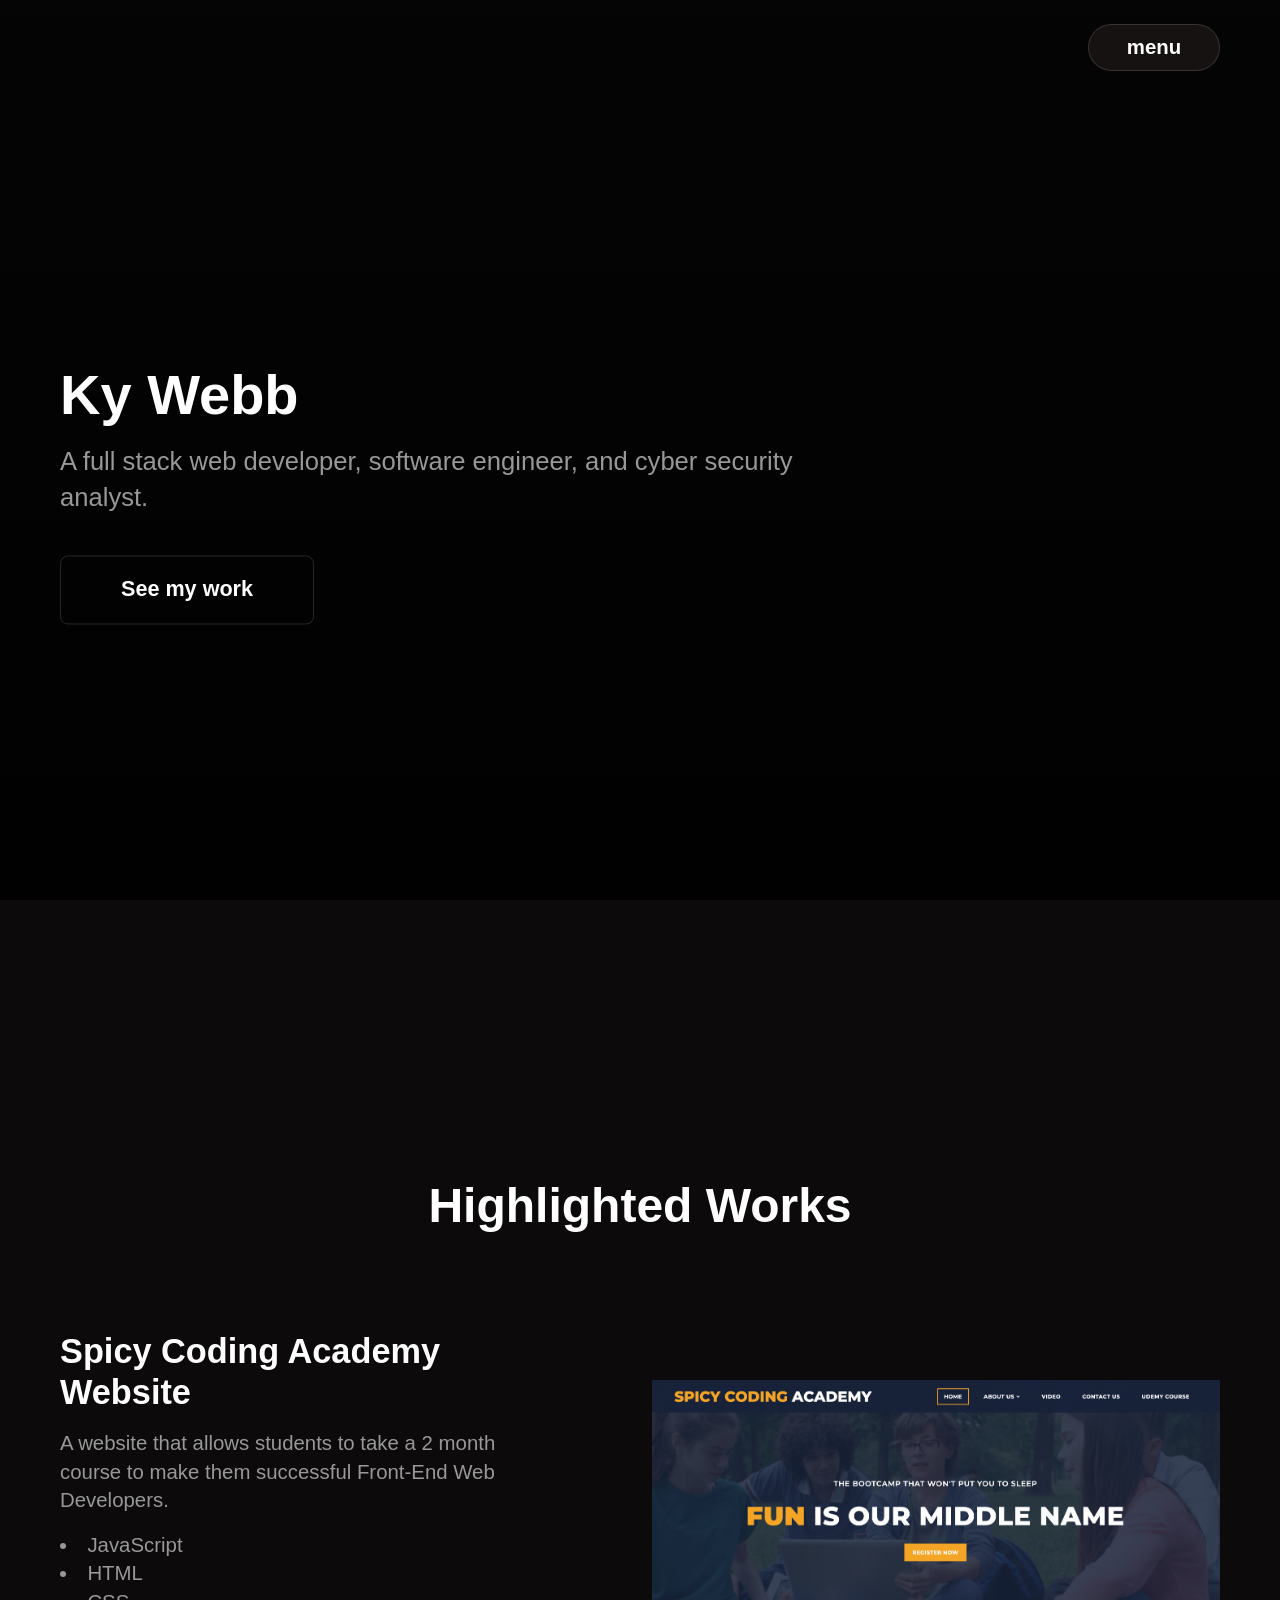
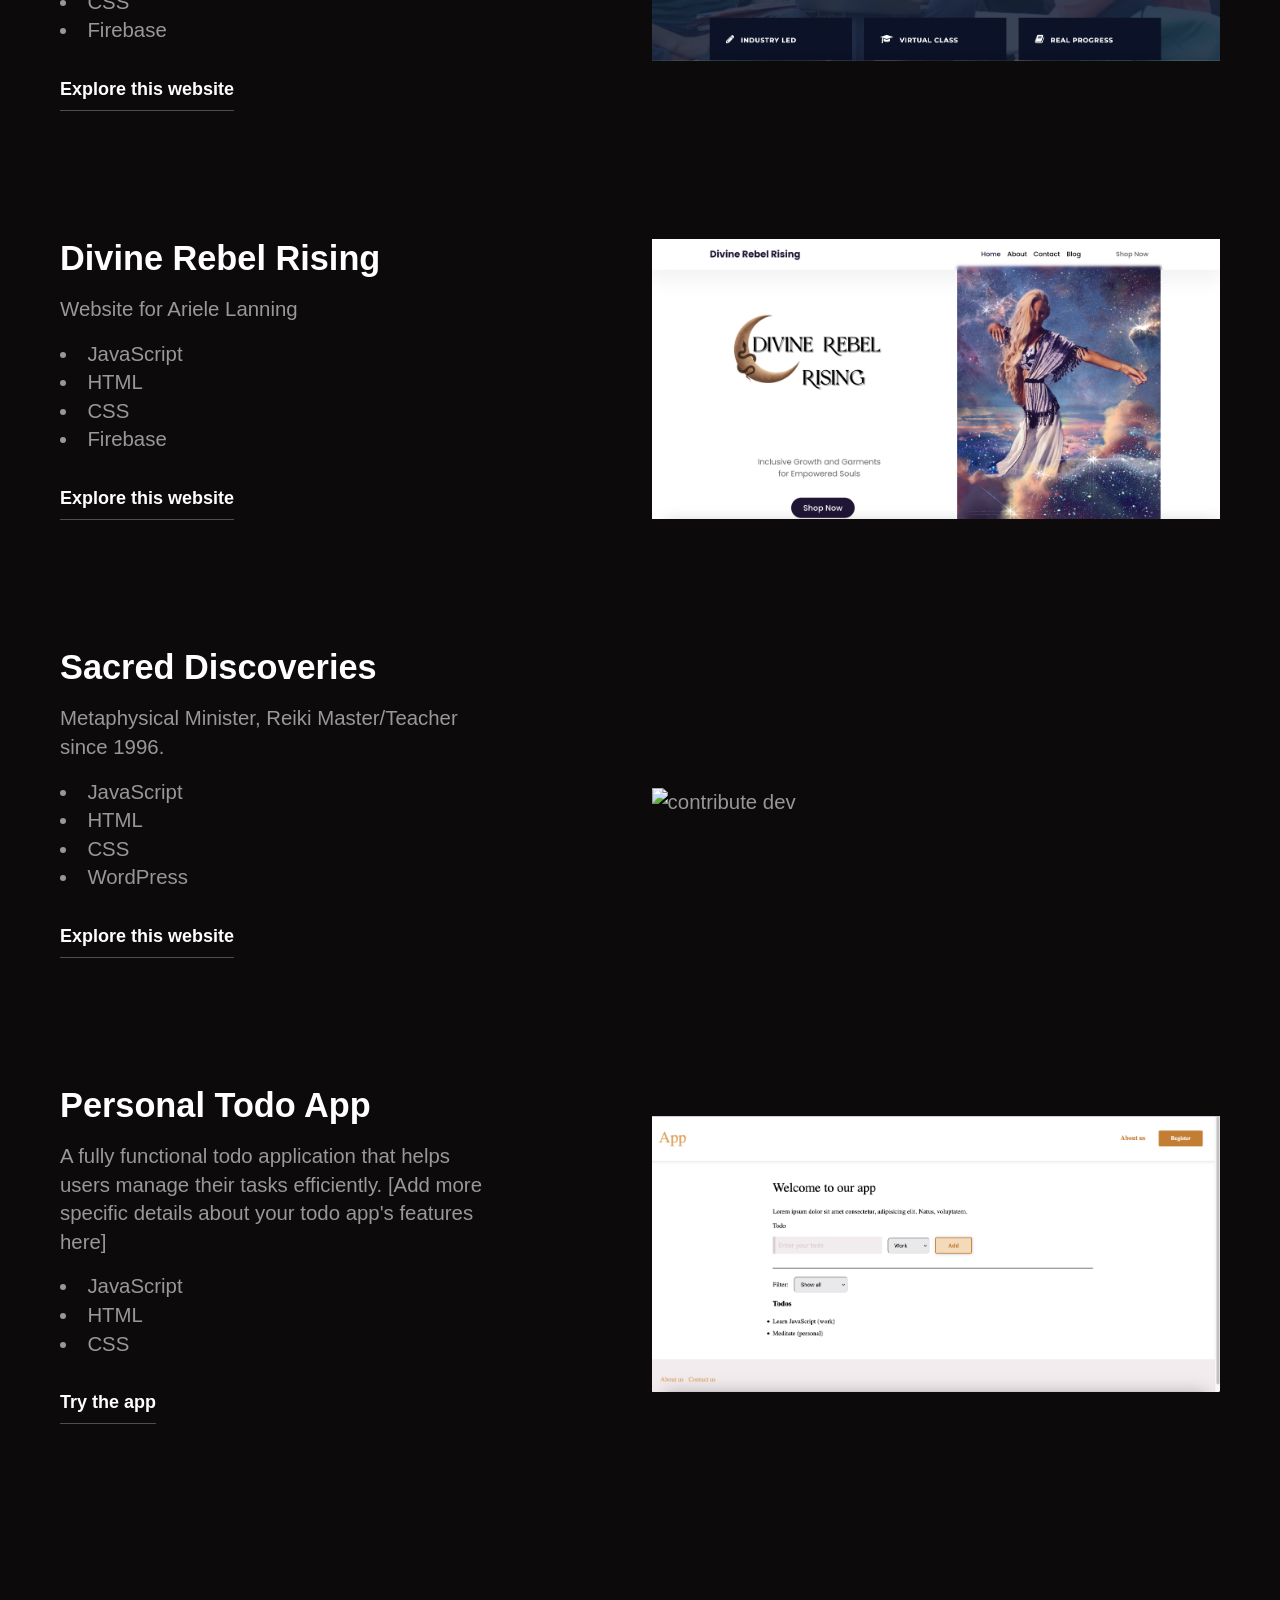
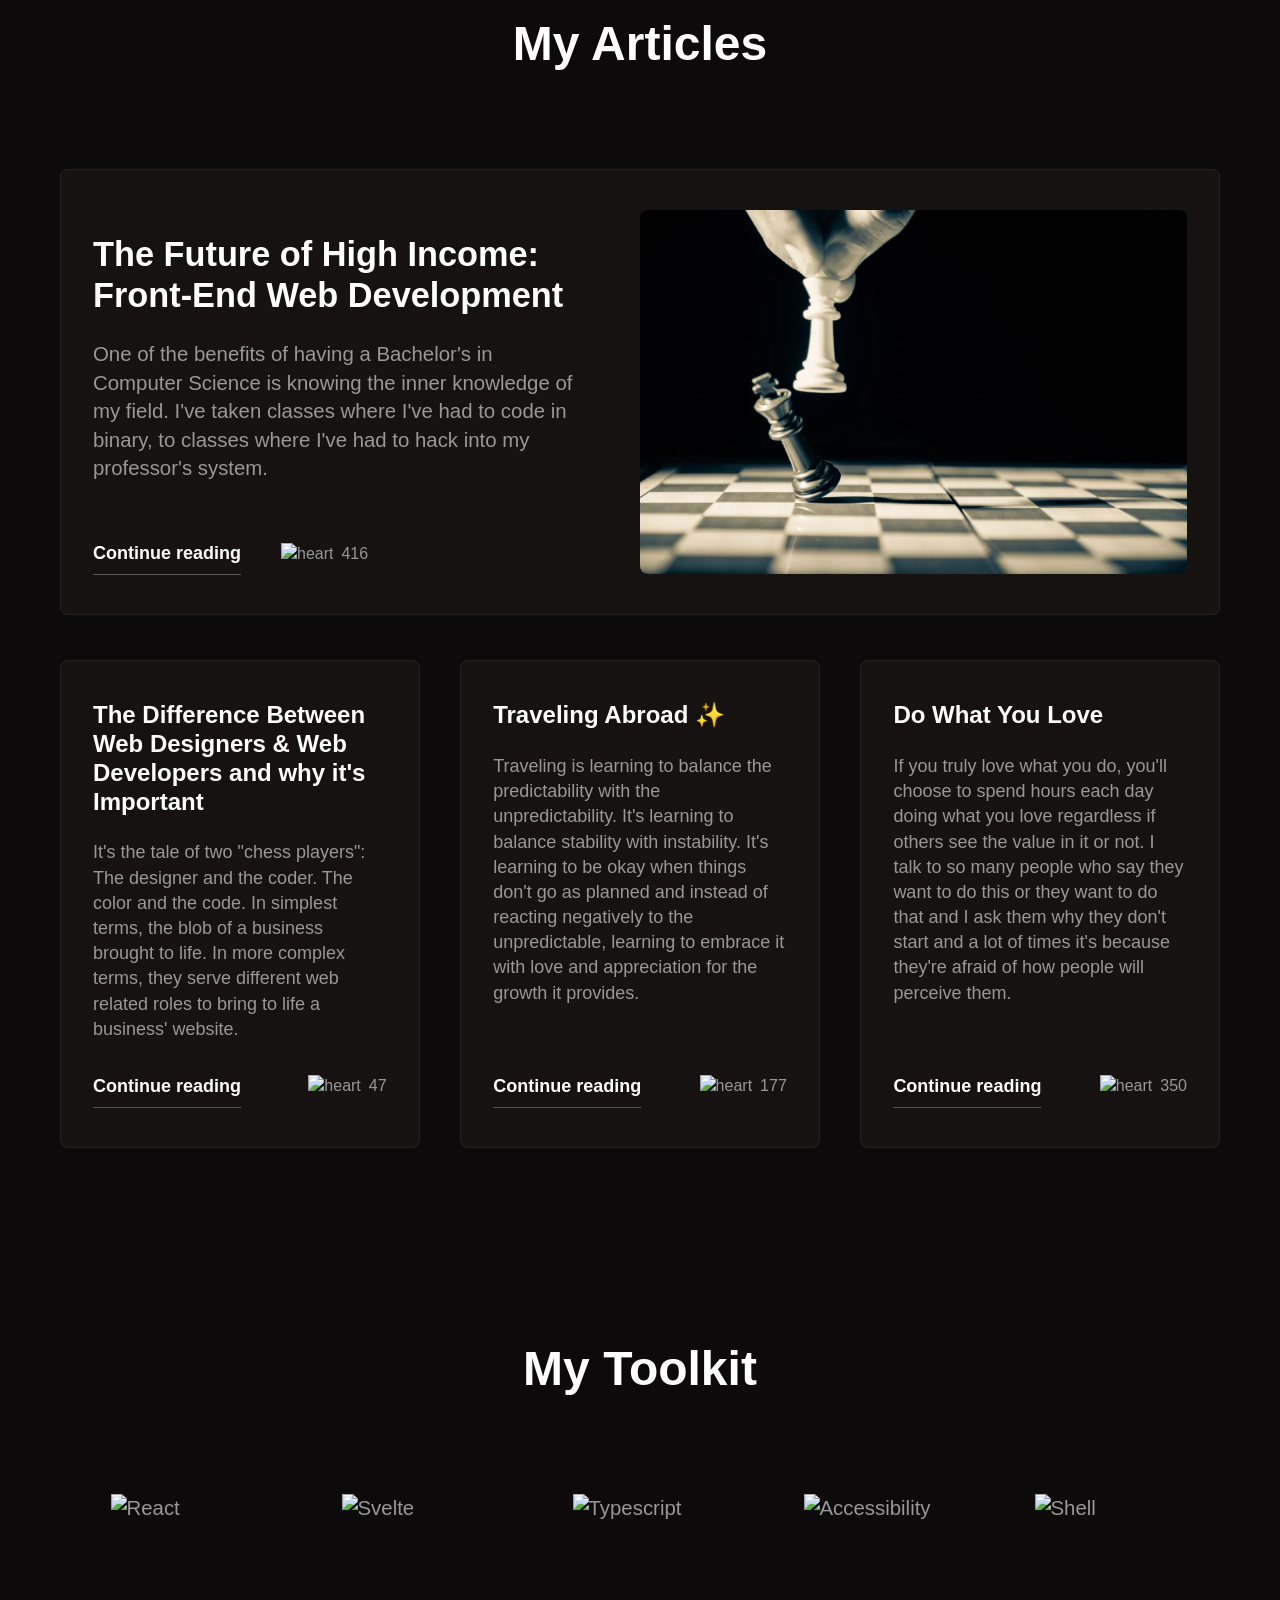
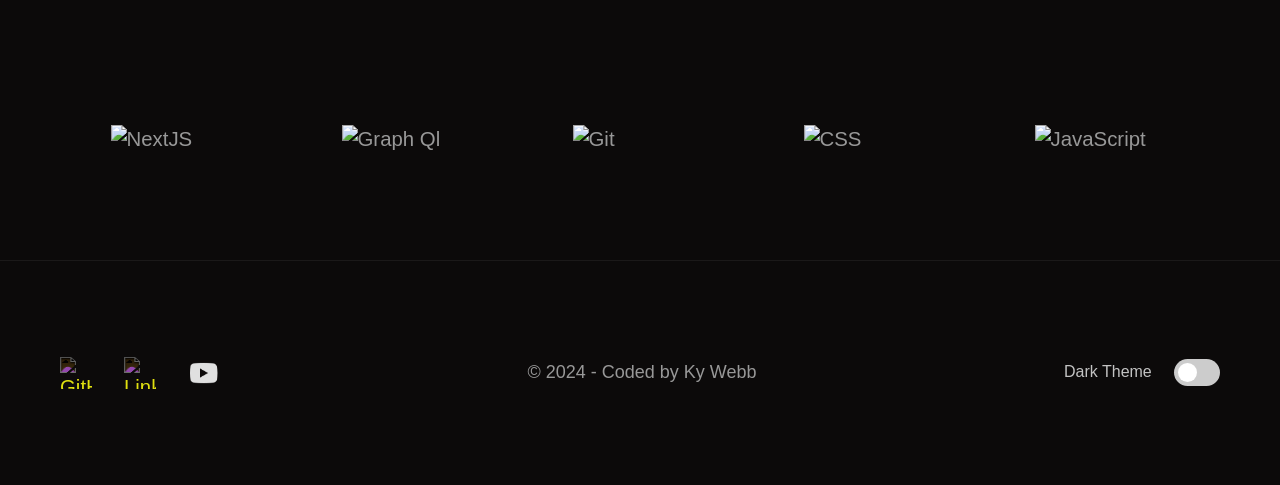
==== index.html @ 77e2f207 "removed hire me section for now until I am able to make the contact form" ====
<!DOCTYPE html>
<html lang="en">
  <head>
    <meta charset="UTF-8" />
    <meta http-equiv="X-UA-Compatible" content="IE=edge" />
    <meta name="viewport" content="width=device-width, initial-scale=1.0" />
    <meta name="robots" content="index, follow" />

    <!-- Read and update content attributes accordingly  -->

    <meta
      name="description"
      content="Welcome to my portfolio website. I am a front-end web developer and 
      I specialize in creating user-friendly, responsive and accessible websites. 
      Explore my projects, open-source work and contact me for any inquiries or 
      collaborations."
    />

    <!-- Google / Search Engine Tags -->
<meta itemprop="name" content="Ky Webb's Portfolio">
<meta itemprop="description" content="Welcome to my portfolio website. I am a front-end web 
developer and I specialize in creating user-friendly, responsive and accessible websites. 
Explore my projects, open-source work and contact me for any inquiries or collaborations.">

<!-- Reference screenshot of updated site's header in place of content -->
<meta itemprop="image" content="assets/images/sharing-card.png">

<!-- Facebook Meta Tags -->
<meta property="og:url" content="https://kyglowebb.com">
<meta property="og:type" content="website">
<meta property="og:title" content="Ky Webb's Portfolio">
<meta property="og:description" content="Welcome to my portfolio website. I am a Full Stack Web 
Developer. I specialize in creating user-friendly, responsive and accessible websites. Explore 
my projects, open-source work and contact me for any inquiries or collaborations.">

<!-- Reference screenshot of updated site's header in content -->
<meta property="og:image" content="assets/images/sharing-card.png">

<!-- Twitter Meta Tags -->
<meta name="twitter:card" content="summary_large_image">
<meta name="twitter:title" content="Ky Webb's Portfolio">
<meta name="twitter:description" content="Welcome to my portfolio website. I am a front-end web 
developer and I specialize in creating user-friendly, responsive and accessible websites. Explore 
my projects, open-source work and contact me for any inquiries or collaborations.">

<!-- Reference screenshot of updated site's header in content -->
<meta name="twitter:image" content="assets/images/sharing-card.png">


<!-- Update favicon href attribute with image of yourself -->
    <link
      rel="shortcut icon"
      href="assets/images/tiny-profile-pic.png"
      type="image/png"
    />

    <!-- Preloading fonts for better performance -->

    <link
      rel="preload"
      href="assets/fonts/Mona-Sans.woff2"
      as="font"
      type="font/woff2"
      crossorigin
    />

    <link rel="stylesheet" href="style.css"  />
    <script src="script.js" defer></script>

    <!-- Your name here -->
    <title>Ky Webb's Portfolio</title>
  </head>

  <body>

    <script>
      const theme = localStorage.getItem("theme") || "dark";
      document.body.classList.add(theme);
    </script>

    <header class="header">

      <div class="menu-btn-container">
        <div class="container">
          <button type="button"  class="menu-btn">menu</button>
        </div>
      </div>

      <nav class="nav hidden">
        <ol class="nav-items">
          <li class="nav-item"><a href="#">Home</a></li>
          <li class="nav-item"><a href="#work">Highlighted Works</a></li>
          <li class="nav-item"><a href="#blog">Blog</a></li>
          <li class="nav-item"><a href="#skills">Skills</a></li>
          <li class="nav-item"><a href="projects/todo-app/index.html">Todo App</a></li>
       <!--    <li class="nav-item">
            <a href="#contact" data-focused="last-focused">Contact Ky</a>
          </li>
        -->
          
        </ol>
      </nav>

      <div class="container">
        <div class="header-textbox">
          <!-- Replace with your name and job title -->
          <h1 class="h1">
            <span>Ky Webb</span>
          </h1>

          <!-- Add a small introductory paragraph about yourself -->
          <p class="header-text">
            A full stack web developer, software engineer, and cyber security analyst.
          </p>

          <div class="header-btns">
           <!-- <a href="#contact" class="btn btn-cta">Hire me</a> -->
            <a href="#work" class="btn btn-secondary">See my work</a>
          </div>
        </div>
      </div>
    </header>
 <!-- Replace alt with client/company name and src attributes of images with path to relative img of client logo 

    <main>
      <section class="client">
        <div class="container">
          <h2 class="h2">Trusted by</h2>
          <div class="logos">
            <div class="logo-group">
              <img
                loading="lazy"
                src="assets/images/trusted-by/stripe.svg"
                alt="Ideacraft"
                class="logo hide to-top"
              />

              <img
                loading="lazy"
                src="assets/images/trusted-by/datastax.svg"
                alt="Golden grid"
                class="logo"
              />

              <img
                loading="lazy"
                src="assets/images/trusted-by/coke.svg"
                alt="Theia"
                class="logo hide to-bottom"
              />
            </div>
            <div class="logo-group">
              <img
                loading="lazy"
                src="assets/images/trusted-by/gm.svg"
                alt="General motors"
                class="logo hide to-top"
              />

              <img
                loading="lazy"
                src="assets/images/trusted-by/shares.svg"
                alt="Chippy"
                class="logo"
              />
              <img
                loading="lazy"
                src="assets/images/trusted-by/shopify.svg"
                alt="Shopify"
                class="logo hide to-bottom"
              />
            </div>
            <div class="logo-group">
              <img
                loading="lazy"
                src="assets/images/trusted-by/agency-elevation.svg"
                alt="Agency elevation"
                class="logo hide to-top"
              /><img
                loading="lazy"
                src="assets/images/trusted-by/gitlab.svg"
                alt="Ron jones"
                class="logo"
              /><img
                loading="lazy"
                src="assets/images/trusted-by/duolingo.svg"
                alt="Mighty furniture's"
                class="logo hide to-bottom"
              />
            </div>
            <div class="logo-group">
              <img
                loading="lazy"
                src="assets/images/trusted-by/coyote.svg"
                alt="Bulls eye"
                class="logo hide to-top"
              />
              <img
                loading="lazy"
                src="assets/images/trusted-by/astrato.svg"
                alt="Chippy"
                class="logo"
              />
              <img
                loading="lazy"
                src="assets/images/trusted-by/mercado.svg"
                alt="Fastlane"
                class="logo hide to-bottom"
              />
            </div>
          </div>
        </div>
      </section>
    -->

      <section class="work">
        <div class="container">
          <h2 class="h2" id="work">Highlighted Works</h2>
          <div class="work-boxes">
            <div class="work-box">
              <div class="work-textbox">
                <!-- Add your project title here -->
                <h3 class="h3">Spicy Coding Academy Website</h3>
                <!-- Add small description of your project  -->
                <p class="work-text">
                  A website that allows students to take a 2 month course
                  to make them successful Front-End Web Developers.
                </p>
                
                <!-- Add technologies you used to build the project -->
                
                <ol class="work-technologies">
                  <li>JavaScript</li>
                  <li>HTML</li>
                  <li>CSS</li>
                  <li>Firebase</li>
                </ol>

                <div class="work-links">
                  <!-- Add url of project in href attribute -->
                  <a href="https://codingspicy.com" target="_blank" rel="noopener" class="link"
                    >Explore this website</a
                  >

                  <!-- Add link to project source code in href attribute if applicable otherwise feel free to delete or comment the markup -->
                  
                  <a
                    href="https://github.com/kywebb"
                    target="_blank"
                    rel="noopener"
                    title="Source code"
                  >
             
                  </a>
                </div>
              </div>

              <!-- Update img src and alt attribute  -->

              <picture class="work-img">
                <img
                  loading="lazy"
                  src="assets/images/codingspicy.png"
                  alt="coding website"
                />
              </picture>
            </div>
            <div class="work-box">
              <div class="work-textbox">
                <!-- Add your project title here -->
                <h3 class="h3">Divine Rebel Rising</h3>
                <!-- Add small description of your project  -->

                <p class="work-text">Website for Ariele Lanning</p>
                <ol class="work-technologies">
                  <li>JavaScript</li>
                  <li>HTML</li>
                  <li>CSS</li>
                  <li>Firebase</li>
                </ol>
                <div class="work-links">
                  <!-- Add url of project in href attribute -->
                  <a href="https://divinerebelrising.com/" target="_blank" rel="noopener" class="link"
                    >Explore this website</a
                  >
                     <!-- Add link to project source code in href attribute if applicable otherwise feel free to delete or comment the markup -->
                  <a
                    href="https://divinerebelrising.com/"
                    target="_blank"
                    rel="noopener"
                    title="Source code"
                  >
                  </a>
                </div>
              </div>
         <!-- Update img src and alt attribute  -->
              <picture class="work-img">
                <img
                  loading="lazy"
                  src="assets/images/ariele-lanning.png"
                  alt="portfolio template"
                />
              </picture>
            </div>


            <div class="work-box">
              <div class="work-textbox">
                <!-- Add your project title here -->
                <h3 class="h3">Sacred Discoveries</h3>
                <!-- Add small description of your project  -->
                <p class="work-text">
                  Metaphysical Minister, Reiki Master/Teacher since 1996. 
                </p>
                <ol class="work-technologies">
                  <li>JavaScript</li>
                  <li>HTML</li>
                  <li>CSS</li>
                  <li>WordPress</li>
                </ol>
                <div class="work-links">
                  <!-- Add url of project in href attribute -->
                  <a href="https://sacreddiscoveries.com/" target="_blank" rel="noopener" class="link"
                    >Explore this website</a
                  >

                   <!-- Add link to project source code in href attribute if applicable otherwise feel free to delete or comment the markup -->
                  <a
                    href="https://sacreddiscoveries.com"
                    target="_blank"
                    rel="noopener"
                    title="Source code"
                  >
     
                  </a>
                </div>
              </div>
              
              <!-- Update img src and alt attribute  -->
              <picture class="work-img">
                <img
                  loading="lazy"
                  src="assets/images/sacred-discoveries.png"
                  alt="contribute dev"
                />

              </picture>
            </div>

            <div class="work-box">
              <div class="work-textbox">
                <h3 class="h3">Personal Todo App</h3>
                <p class="work-text">
                  A fully functional todo application that helps users manage their tasks efficiently.
                  [Add more specific details about your todo app's features here]
                </p>
                
                <ol class="work-technologies">
                  <li>JavaScript</li>
                  <li>HTML</li>
                  <li>CSS</li>
                  <!-- Add any other technologies you used -->
                </ol>

                <div class="work-links">
                  <a href="projects/todo-app/index.html" class="link">
                    Try the app
                  </a>
                </div>
              </div>

              <picture class="work-img">
                <img
                  loading="lazy"
                  src="assets/images/todo-app.png" 
                  alt="Todo application screenshot"
                />
              </picture>
            </div>
          </div>
        </div>
      </section>


      <section class="article">
        <div class="container">
          <h2 class="h2" id="blog">My Articles</h2>
          <div class="article-boxes">
            <article class="article-box featured-article">
              <div class="article-textbox">
                <div>
                  <h3 class="h3">
                    The Future of High Income: Front-End Web Development
                  </h3>
                  <p class="article-text">
                    One of the benefits of having a Bachelor's in Computer 
                    Science is knowing the inner knowledge of my field. 
                    I've taken classes where I've had to code in binary, 
                    to classes where I've had to hack into my professor's system.
                  </p>
                </div>
                <div class="article-info">
                  <a href="https://medium.com/@kyrowebb/the-future-of-high-income-front-end-web-development-80c99ca63f04" class="link" target="_blank" rel="noopener"
                    >Continue reading</a
                  >
                  <span class="reaction-count">
                    <img src="./assets/images/heart-outline.svg" alt="heart" />
                    416
                  </span>
                </div>
              </div>
              <picture class="article-illustration">
                <img
                  src="assets/images/chess.webp"
                  alt="MacBook Pro"
                  loading="lazy"
                />
              </picture>
            </article>
            <article class="article-box">
              <div class="article-textbox">
                <div>
                  <h3 class="h4">The Difference Between Web Designers & Web 
                    Developers and why it's Important</h3>
                  <p class="article-text">
                    It's the tale of two "chess players": The designer and the 
                    coder. The color and the code. In simplest terms, the blob 
                    of a business brought to life. In more complex terms, they 
                    serve different web related roles to bring to life a 
                    business' website.
                  </p>
                </div>
                <div class="article-info">
                  <a href="https://medium.com/@kyrowebb/web-designer-vs-web-developer-how-do-they-differ-61a4e0504a92" class="link" target="_blank" rel="noopener"
                    >Continue reading</a
                  >
                  <span class="reaction-count">
                    <img
                      src="./assets/images/heart-outline.svg"
                      alt="heart"
                      loading="lazy"
                    />
                    47
                  </span>
                </div>
              </div>
            </article>
            <article class="article-box">
              <div class="article-textbox">
                <div>
                  <h3 class="h4">
                    Traveling Abroad ✨
                  </h3>
                  <p class="article-text">
                    Traveling is learning to balance the predictability with the unpredictability. 
                    It's learning to balance stability with instability. It's learning to be okay 
                    when things don't go as planned and instead of reacting negatively to the 
                    unpredictable, learning to embrace it with love and appreciation for the growth it provides.
                  </p>
                </div>
                <div class="article-info">
                  <a href="https://medium.com/@kyrowebb/traveling-abroad-3c7749a6b796" class="link" target="_blank" rel="noopener"
                    >Continue reading</a
                  >
                  <span class="reaction-count">
                    <img
                      src="./assets/images/heart-outline.svg"
                      alt="heart"
                      loading="lazy"
                    />
                    177
                  </span>
                </div>
              </div>
            </article>
            <article class="article-box">
              <div class="article-textbox">
                <div>
                  <h3 class="h4">Do What You Love</h3>
                  <div class="article-text">
                    If you truly love what you do, you'll choose to 
                    spend hours each day doing what you love regardless 
                    if others see the value in it or not. I talk to so 
                    many people who say they want to do this or they want 
                    to do that and I ask them why they don't start and a 
                    lot of times it's because they're afraid of how people 
                    will perceive them. 
                  </div>
                </div>
                <div class="article-info">
                  <a href="https://github.com/kywebb/personal-portfolio" class="link" target="_blank" rel="noopener"
                    >Continue reading</a
                  >
                  <span class="reaction-count">
                    <img
                      loading="lazy"
                      src="./assets/images/heart-outline.svg"
                      alt="heart"
                    />
                    350
                  </span>
                </div>
              </div>
            </article>
          </div>
        </div>
      </section>

      <!-- Update skills-img src, alt  and title attributes I have added some other logos in assets/images/skill for your convenience feel free to pick one if required  -->

      <section class="skills">
        <div class="container">
          <h2 class="h2" id="skills">My Toolkit</h2>
          <div class="skills-imgs">
                <img src="assets/images/skills/react.webp" alt="React" class="skills-img" loading="lazy" title="React">
                <img src="assets/images/skills/svelte.webp" alt="Svelte" class="skills-img" loading="lazy" title="Svelte">
                 <img src="assets/images/skills/typescript.webp" alt="Typescript" class="skills-img" loading="lazy" title="Typescript">
                 <img src="assets/images/skills/a11y.webp" alt="Accessibility" class="skills-img" loading="lazy" title="Web Accessibility">
                 <img src="assets/images/skills/shell.webp" alt="Shell" class="skills-img" loading="lazy" title="Shell">
                 <img src="assets/images/skills/next-js.webp" alt="NextJS" class="skills-img" loading="lazy" title="NextJS">
                 <img src="assets/images/skills/graphql.webp" alt="Graph Ql" class="skills-img" loading="lazy" title="Graph QL">
                 <img src="assets/images/skills/git.webp" alt="Git" class="skills-img" loading="lazy" title="Git">
                 <img src="assets/images/skills/html.webp" alt="CSS" class="skills-img" loading="lazy" title="CSS">
                 <img src="assets/images/skills/js.webp" alt="JavaScript" class="skills-img" loading="lazy" title="JavaScript">
            </figure>
          </div>
        </div>
      </section>


    </main>

    <footer class="footer">
      <div class="container">
        <div class="footer-content">
          <!-- Update href and src attributes -->
          <nav>
            <ol class="footer-links">
              <li class="footer-link">
                <a title="GitHub" href="https://github.com/kywebb" target="_blank" rel="noopener"
                  ><img
                    loading="lazy"
                    src="assets/images/social-links/github.svg"
                    alt="GitHub"
                /></a>
              </li>
              <li class="footer-link">
                <a title="Linkedin" href="https://www.linkedin.com/in/ky-webb-7a748611b/" target="_blank" rel="noopener"
                  ><img
                    loading="lazy"
                    src="assets/images/social-links/linkedin.svg"
                    alt="Linkedin"
                /></a>
              </li>
              <li class="footer-link">
                <a title="YouTube" href="https://www.youtube.com/channel/UCTuPvjxgfwlNcbTYkVq4d9w" target="_blank" rel="noopener"
                  ><img
                    loading="lazy"
                    src="assets/images/social-links/youtube.png"
                    alt="YouTube"
                /></a>
              </li>
            </ol>
          </nav>
          <p class="footer-text">
            &copy; <span>2024</span> - Coded by Ky Webb</a>
          </p>
          <label class="theme-switch" for="theme-switch">
            <span>Dark Theme</span>
            <input type="checkbox" id="theme-switch" role="switch"/>
          </label>
        </div>
      </div>
    </footer>
  </body>
</html>
---- style.css ----
/* --------------------------------- */
/* ----- Basic Setup -----*/
/* --------------------------------- */

@font-face {
  font-family: "Mona Sans";
  src: url("assets/fonts/Mona-Sans.woff2") format("woff2 supports variations"),
    url("assets/fonts/Mona-Sans.woff2") format("woff2-variations");
  font-display: swap;
  font-weight: 200 900;
  font-stretch: 75% 125%;
}

:root {
  --h1: 3.5rem;
  --h2: 3rem;
  --h3: 2.145rem;
  --h4: 1.5rem;
  --text-large: 1.6rem;
  --text-medium: 1.275rem;
  --text-small: 1.125rem;


  --easing: cubic-bezier(0.86, 0, 0.07, 1);

  --site-max-width: 1280px;
  --gutter-nano: 0.5rem;
  --gutter-micro: 1rem;
  --gutter-x-small: 1.5rem;
  --gutter-small: 2rem;
  --gutter-medium: 2.5rem;
  --gutter-large: 3rem;
  --gutter-x-large: 6rem;
  --gutter-huge: 12rem;

  --scroll-padding: 4.375rem;
  --radius: 85px;
}

body.dark {
  --bg-color-primary: #0c0a0a;
  --bg-color-secondary: #161211;
  --important: #fff;
  --sub: #c3c3c3;
  --body: #989898;
  --border: #c0c0c015;
  --border-dark: #c0c0c02f;
  --gradient-border: linear-gradient(to left bottom, #777, #0e0d0d);
  --shadow: 0 1rem 1rem #00000040;
}

body.light {
  --bg-color-primary: #fbfbfb;
  --bg-color-secondary: #ffffff;
  --important: #000;
  --sub: #111;
  --body: #585b63;
  --border: #62626234;
  --border-dark: #5e5e5e1f;
  --gradient-border: linear-gradient(to left bottom, #000000c6, #0e0d0d00);
  --shadow: 0 1rem 1rem rgba(0, 0, 0, 0.25);
}

*,
*::after,
*::before {
  margin: 0;
  padding: 0;
  box-sizing: inherit;
}

html {
  font-family: "Mona Sans", sans-serif;
  box-sizing: border-box;
  scroll-padding-top: var(--scroll-padding);
}

@media (max-width: 1200px) {
  html {
    font-size: 90%;
  }
}

@media (max-width: 645px) {
  html {
    font-size: 80%;
  }
}

body {
  font-size: var(--text-medium);
  color: var(--body);
  background-color: var(--bg-color-primary);
  line-height: 1.4;
  text-rendering: optimizeLegibility;
  overflow-x: hidden;
}

/* Improve media defaults */

picture,
svg,
img {
  display: block;
  max-inline-size: 100%;
  object-fit: contain;
}

textarea {
  resize: none;
}

/* --------------------------------- */
/* ----- Typography -----*/
/* --------------------------------- */

input,
textarea,
button {
  font: inherit;
}

p,
h1,
h2,
h3,
.h4 {
  overflow-wrap: break-word;
}

h1,
h2,
h3,
.h4 {
  font-stretch: 125%;
  line-height: 1.2;
  color: var(--important);
}

.h1 {
  font-size: var(--h1);
}

.h2 {
  font-size: var(--h2);
  text-align: center;
}

.h3 {
  font-size: var(--h3);
}

.h4 {
  font-size: var(--h4);
}

@media (max-width: 845px) {
  :root {
    --h1: 2.845rem;
    --h2: 2.45rem;
    --h3: 1.85rem;
  }
}

@media (max-width: 700px) {
  :root {
    --h1: 2.545rem;
  }
}

@media (max-width: 545px) {
  :root {
    --h1: 2.4rem;
    --text-large: 1.5rem;
  }
}

@media (max-width: 485px) {
  :root {
    --h1: 2.145rem;
    --h2: 1.875rem;
    --h3: 1.6rem;
    --text-large: 1.345rem;
  }
}

/* --------------------------------- */
/* ----- Utilities -----*/
/* --------------------------------- */

/* Center and constrain the width of page sections */

.container {
  max-inline-size: var(--site-max-width);
  margin-inline: auto;
}

@media (max-width: 1375px) {
  :root {
    --site-max-width: 1160px;
  }
}

@media (max-width: 1275px) {
  .container {
    padding-inline: var(--gutter-small);
  }
}

@media (max-width: 1200px) {
  .container {
    padding-inline: var(--gutter-medium);
  }
}

@media (max-width: 575px) {
  .container {
    padding-inline: var(--gutter-small);
  }
}

/* disable scroll when menu is opened */

.lock-screen {
  overflow-y: hidden;
}

/* hides visually and removes from accessibility tree  */

.hidden {
  visibility: hidden;
  transform: translateX(-100%);
}

.transform {
  transform: translateY(6rem);
  opacity: 0;
}

.shown {
  transition: 0.1s;
  color: lightgrey;
}

/* --------------------------------- */
/* ----- Components -----*/
/* --------------------------------- */

.btn {
  font-size: 1.35rem;
  font-weight: 700;
  text-decoration: none;
  text-align: center;
  padding: 18px 60px;
  border-radius: var(--gutter-nano);
  transition: 0.3s all ease-in-out;
  cursor: pointer;
}

@media (max-width: 700px) {
  .btn {
    padding: 16px 48px;
  }
}

@media (max-width: 485px) {
  .btn {
    font-size: 1.2rem;
    padding: 14px 38px;
  }
}

.btn-cta {
  color: var(--bg-color-primary);
  background-color: var(--important);
}

body.dark .btn-cta:hover,
body.dark .btn-cta:focus {
  box-shadow: #ffffff40 0 0 0 var(--gutter-nano);
}

body.light .btn-cta:hover,
body.light .btn-cta:focus {
  box-shadow: #07070733 0 0 0 var(--gutter-nano);
}

.btn-secondary {
  border: 1px solid var(--border-dark);
  color: var(--important);
}

.btn-secondary:hover,
.btn-secondary:focus {
  border-color: var(--important);
}

.link {
  display: inline-block;
  font-weight: 600;
  font-size: var(--text-small);
  padding: var(--gutter-nano) 0;
  text-decoration: none;
  color: var(--important);
  position: relative;
}

.link::after,
.link::before {
  content: "";
  width: 100%;
  height: 1px;
  margin-block-start: var(--gutter-nano);
  position: absolute;
  bottom: -1px;
  left: 0;
  transition: 300ms;
}

body.dark .link::before {
  background-color: #d3d3d357;
}

body.dark .link::after {
  background-color: white;
}

body.light .link::before {
  background-color: lightgray;
}

body.light .link::after {
  background-color: black;
}

.link::after {
  background-color: white;
  transform-origin: left;
  transform: scaleX(0);
}

.link:hover::after,
.link:focus::after {
  transform: scaleX(1);
}

/* --------------------------------- */
/* ----- Layout -----*/
/* --------------------------------- */

section:not(:first-child) {
  padding-block-start: var(--gutter-huge);
}

section:first-child {
  padding-block-start: 7rem;
}

@media (max-width: 885px) {
  :root {
    --gutter-huge: 8rem;
    --gutter-x-large: 4rem;
  }
}

main {
  border-top: 1px solid var(--border);
  border-top-left-radius: var(--radius);
  border-top-right-radius: var(--radius);
  background-color: var(--bg-color-primary);
  transform: translateY(calc(-1 * var(--radius)));
}

@media (max-width: 1185px) {
  :root {
    --radius: 45px;
  }
}

/* --------------------------------- */
/* ----- Menu Button -----*/
/* --------------------------------- */

.menu-btn-container {
  position: fixed;
  width: 100%;
  top: var(--gutter-x-small);
  left: 0;
  z-index: 4;
}

.menu-btn {
  display: block;
  margin-inline-start: auto;
  border: 1px solid var(--border-dark);
  inline-size: 132px;
  padding-block: var(--gutter-nano);
  border-radius: var(--gutter-large);
  text-decoration: none;
  background-color: var(--bg-color-secondary);
  color: var(--important);
  cursor: pointer;
}

.menu-btn,
.nav-items a {
  font-stretch: 125%;
  font-weight: 900;
}

/* --------------------------------- */
/* ----- Navigation -----*/
/* --------------------------------- */

.nav {
  min-block-size: 100vh;
  position: fixed;
  width: 100%;
  background-color: #227C9D;
  background-image: var(--gradient-brand);
  transition: 450ms var(--easing);
  z-index: 3;
}

.nav-items {
  position: absolute;
  top: 50%;
  left: 15%;
  transform: translateY(-50%) translateX(-15%);
  list-style-type: none;
}

.nav-item:not(:last-child) {
  margin-block-end: var(--gutter-x-small);
}

.nav-item a {
  display: inline-block;
  font-size: var(--h2);
  text-decoration: none;
  color: #fff;
}

.nav-item a::after {
  content: "";
  display: block;
  block-size: var(--gutter-nano);
  width: 100%;
  transform: scale(0);
  transform-origin: left;
  background-color: white;
  transition: transform 250ms var(--easing);
}

.nav-item a:hover::after,
.nav-item a:focus::after {
  transform: scale(1);
}

/* --------------------------------- */
/* ----- Header -----*/
/* --------------------------------- */

.header {
  min-block-size: calc(100vh + var(--radius));
  background-attachment: fixed;
  background-size: cover;
  background-position: center;
  background-repeat: no-repeat;
  position: relative;
}

body.dark .header {
  background-image: linear-gradient(#0000008b, #000000e6),
    url("assets/images/casey-horner.jpg");
}

body.light .header {
  background-image: linear-gradient(#ffffffa2, #ffffffe6),
    url("assets/images/hero-bg-light.webp");
}

.header-textbox {
  position: absolute;
  top: 50%;
  transform: translateY(-50%);
}

.h1 span {
  display: block;
}

.header-text {
  font-size: var(--text-large);
  font-weight: 400;
  max-inline-size: 745px;
  margin-block-start: var(--gutter-micro);
  margin-block-end: var(--gutter-medium);
}

@media (max-width: 1200px) {
  .header-text {
    max-inline-size: 685px;
  }
}

@media (max-width: 845px) {
  .header-text {
    max-inline-size: 585px;
  }
}

.header-btns {
  display: inline-flex;
  gap: var(--gutter-x-small);
}

@media (max-width: 400px) {
  .header-textbox {
    left: 0;
    text-align: center;
    padding-inline: 0.6rem;
  }
  .header-btns {
    flex-direction: column;
    width: 80%;
  }
}

/* --------------------------------- */
/* ----- Clients -----*/
/* --------------------------------- */

.logos {
  display: flex;
  justify-content: space-around;
  align-items: flex-start;
  padding-block-start: var(--gutter-x-large);
}

@media (max-width: 885px) {
  .logos {
    padding-block-start: calc(
      var(--gutter-x-large) + var(--gutter-x-large) - 2rem
    );
  }
}

.logo-group {
  display: flex;
  flex-direction: column;
  align-items: center;
  justify-content: center;
  position: relative;
}

.logo {
  position: absolute;
  top: 0;
  max-block-size: 60px;
  max-inline-size: 150px;
  transition: all 2.4s cubic-bezier(0.25, 1, 0.5, 1);
}

@media (max-width: 845px) {
  .logo {
    max-inline-size: 100px;
  }

  .logo-group:last-child {
    display: none;
  }
}

@media (max-width: 400px) {
  .logo {
    max-inline-size: 85px;
  }
}

.logo.hide {
  opacity: 0;
}

.logo.to-top {
  transform: scale(0.4) translateY(-150px);
}

.logo.to-bottom {
  transform: scale(0.4) translateY(150px);
}

body.dark .logo {
  filter: invert(97%) grayscale(100%) opacity(0.6);
}

body.light .logo {
  filter: grayscale(100%) opacity(0.6);
}

/* --------------------------------- */
/* ----- Work -----*/
/* --------------------------------- */

.work-boxes {
  padding-block-start: var(--gutter-x-large);
}

.work-box {
  display: flex;
  justify-content: space-between;
  align-items: center;
}

@media (max-width: 1045px) {
  .work-boxes {
    max-inline-size: fit-content;
    margin-inline: auto;
  }

  .work-box {
    flex-direction: column-reverse;
    align-items: flex-start;
  }

  .work-img {
    margin-block-end: var(--gutter-medium);
  }
}

.work-box:not(:last-child) {
  margin-block-end: var(--gutter-huge);
}

@media (max-width: 1285px) {
  .work-box:not(:last-child) {
    margin-block-end: 8rem;
  }
}

.work-img,
.work-textbox {
  flex-basis: 49%;
}

.work-img {
  max-inline-size: 785px;
  transition: 0.6s all;
}

body.light .work-img {
  box-shadow: var(--shadow);
}

.work-textbox {
  max-inline-size: 445px;
}

@media (max-width: 885px) {
  .work h2 {
    margin-block-start: 45px;
  }
}

@media (max-width: 485px) {
  .work h2 {
    margin-block-start: 0;
  }
}

.work-text {
  margin-block: var(--gutter-micro);
}

.work-technologies {
  list-style-position: inside;
  list-style-type: disc;
  margin-block-end: var(--gutter-x-small);
}

.work-links {
  display: inline-flex;
  align-items: center;
  gap: var(--gutter-x-small);
}

.work-links img {
  block-size: 28px;
  inline-size: 28px;
}

body.dark .work-links img {
  filter: invert(1);
}

/* Github icon */

.work-links > a:last-child {
  transition: 0.3s transform ease-in;
}

.work-links > a:last-child:hover,
.work-links > a:last-child:focus {
  transform: scale(1.1);
}

.work-text,
.contact-text,
.work-technologies {
  font-weight: 300;
}

.work-textbox h3,
.work-text,
.work-technologies,
.work-links {
  --delay: 0.2s;
  animation: slide-up 0.6s cubic-bezier(0.16, 1, 0.3, 1) both;
  animation-play-state: paused;
}

.work-text {
  animation-delay: var(--delay);
}

.work-technologies {
  animation-delay: calc(var(--delay) * 1.5);
}

.work-links {
  animation-delay: calc(var(--delay) * 2);
}

@keyframes slide-up {
  from {
    transform: translateY(45px);
    opacity: 0;
  }

  to {
    transform: none;
    opacity: 1;
  }
}

/* --------------------------------- */
/* ----- Articles -----*/
/* --------------------------------- */

.article-boxes {
  display: flex;
  flex-flow: row wrap;
  gap: 3.5%;
  margin-block-start: var(--gutter-x-large);
}

.article-box {
  flex-basis: 31%;
  border: 1px solid var(--border);
  padding: var(--gutter-medium) var(--gutter-small);
  border-radius: var(--gutter-nano);
  background-color: var(--bg-color-secondary);
}

.article-textbox {
  height: 100%;
  display: flex;
  flex-direction: column;
}

.article-text {
  font-size: var(--text-small);
  margin-block: var(--gutter-x-small);
}

.article-info {
  display: flex;
  justify-content: space-between;
  margin-block-start: auto;
}

.reaction-count {
  display: inline-flex;
  align-items: center;
  gap: var(--gutter-nano);
  font-size: initial;
}

@media (max-width: 985px) {
  .article-boxes {
    max-inline-size: 685px;
    margin-inline: auto;
    justify-content: center;
    gap: 4%;
  }

  .article-box:nth-of-type(2),
  .article-box:nth-of-type(3) {
    flex-basis: 48%;
  }

  .article-box:last-child {
    display: none;
  }
}

@media (max-width: 650px) {
  .article-box:nth-child(2),
  .article-box:nth-child(3),
  .article-box:last-child {
    flex-basis: 100%;
  }

  .featured-article {
    margin-block-end: 0;
  }

  .article-box:not(:last-child) {
    margin-block-end: var(--gutter-x-small);
  }

  .article-box:last-child {
    display: block;
  }
}

/* --------------------------------- */
/* ----- Featured article -----*/
/* --------------------------------- */

.featured-article {
  flex-basis: 100%;
  display: flex;
  align-items: center;
  justify-content: space-between;
  margin-block-end: 44.8px;
}

@media (max-width: 985px) {
  .featured-article {
    margin-block-end: 24.4px;
    flex-direction: column-reverse;
  }
}

.featured-article .article-textbox {
  flex-basis: 44%;
}

.featured-article h3 {
  margin-block-start: var(--gutter-x-small);
}

.featured-article .article-illustration {
  flex-basis: 50%;
}

.article-illustration img {
  border-radius: var(--gutter-nano);
}

.featured-article .article-text {
  font-size: var(--text-medium);
}

.featured-article .article-info {
  justify-content: flex-start;
  gap: var(--gutter-medium);
}

/* --------------------------------- */
/* ----- Testimonials -----*/
/* --------------------------------- */

.testimonials {
  display: grid;
  grid-template-columns: repeat(3, 1fr);
  gap: 1px;
  margin-block-start: var(--gutter-x-large);
  list-style-type: none;
  background-image: linear-gradient(
    rgba(88, 88, 88, 0.297),
    rgba(214, 214, 214, 0.082)
  );
}

@media (max-width: 1100px) {
  .testimonials {
    grid-template-columns: repeat(2, 1fr);
  }
}

@media (max-width: 645px) {
  .testimonials {
    grid-template-columns: 1fr;
  }
}

.testimonial {
  display: flex;
  flex-direction: column;
  padding: var(--gutter-small);
  background-color: var(--bg-color-primary);
}

.testimonial-text {
  font-size: var(--text-small);
  margin-block-end: var(--gutter-x-small);
}

.testimonial-author {
  margin-block-start: auto;
  display: flex;
  align-items: center;
  gap: var(--gutter-micro);
}

.testimonial-author-name {
  margin-block-end: 0.3rem;
}

.testimonial-author-name,
.testimonial-author-job {
  font-size: initial;
}

.testimonial-author > img {
  block-size: 52px;
  inline-size: 52px;
  border-radius: 50%;
  background-color: var(--bg-color-secondary);
}

/* --------------------------------- */
/* ----- Skills -----*/
/* --------------------------------- */

.skills-imgs {
  display: flex;
  flex-flow: row wrap;
  justify-content: center;
  gap: var(--gutter-x-large);
  padding-block-start: var(--gutter-x-large);
}

.skills-img {
  block-size: 135px;
  inline-size: 135px;
}

@media (max-width: 1100px) {
  .skills-img {
    block-size: 100px;
    inline-size: 100px;
  }
}

@media (max-width: 810px) {
  .skills-img {
    block-size: 85px;
    inline-size: 85px;
  }
}

@media (max-width: 675px) {
  .skills-imgs {
    gap: var(--gutter-large);
  }
  .skills-img {
    block-size: 70px;
    inline-size: 70px;
  }
}

@media (max-width: 340px) {
  .skills-img {
    block-size: 55px;
    inline-size: 55px;
  }
}

/* --------------------------------- */
/* ----- Contact -----*/
/* --------------------------------- */

.contact-content {
  display: grid;
  grid-template-columns: minmax(245px, 35%) 1fr;
  margin-block: var(--gutter-x-large);
  border: 1px solid var(--border);
  border-radius: var(--gutter-nano);
}

@media (max-width: 1032px) {
  .contact-content {
    display: flex;
    flex-direction: column-reverse;
    max-inline-size: 845px;
    margin-inline: auto;
  }
}

.contact-textbox,
.contact-form {
  padding: var(--gutter-large) var(--gutter-small);
}

.hire-alert {
  display: inline-flex;
  align-items: center;
  gap: var(--gutter-nano);
  font-size: initial;
  padding: var(--gutter-nano) var(--gutter-micro);
  border-radius: var(--gutter-small);
  position: relative;
  z-index: 1;
  margin-block-end: var(--gutter-small);
  color: var(--important);
}

.hire-alert::before,
.hire-alert::after {
  content: "";
  position: absolute;
  inset: 0;
  border-radius: inherit;
}

.hire-alert::after {
  background-image: var(--gradient-border);
  z-index: -2;
}

.hire-alert::before {
  background-color: var(--bg-color-primary);
  inset: 1px;
  z-index: -1;
}

.indicator {
  display: inline-block;
  block-size: var(--gutter-nano);
  inline-size: var(--gutter-nano);
  border-radius: 50%;
  background-color: red;
  animation: blink 550ms alternate infinite var(--easing);
}

@keyframes blink {
  100% {
    opacity: 0;
  }
}

.contact-text {
  margin-block-end: var(--gutter-small);
}

.signatures {
  inline-size: 150px;
}

body.light .signatures {
  filter: invert(1);
}

.contact-form {
  background-color: var(--bg-color-secondary);
  border-top-right-radius: var(--gutter-nano);
  border-bottom-right-radius: var(--gutter-nano);
}

.form-field label,
.form-field input,
.form-field textarea {
  display: block;
  width: 100%;
}

.form-field label {
  color: var(--important);
}

.form-field input,
.form-field textarea {
  font-size: var(--text-small);
  color: var(--sub);
  border: none;
  outline: none;
  border-bottom: 1px solid var(--border);
  background-color: transparent;
}

.form-field input:focus,
.form-field textarea:focus {
  border-color: #888;
}

.form-field input,
.form-field textarea {
  margin-block-end: var(--gutter-small);
  padding: var(--gutter-nano);
  margin-inline: var(--gutter-nano);
}

.form-field label {
  font-size: var(--text-small);
  margin-block-end: var(--gutter-nano);
  margin-inline-start: var(--gutter-nano);
}

.contact-form button[type="submit"] {
  border: none;
}

/* --------------------------------- */
/* ----- Footer -----*/
/* --------------------------------- */

.footer {
  border-top: 1px solid var(--border);
  padding-block: var(--gutter-x-large);
}

.footer-content {
  display: flex;
  align-items: center;
  justify-content: space-between;
}

@media (max-width: 875px) {
  .footer-content {
    flex-direction: column-reverse;
    gap: var(--gutter-small);
  }
  .footer-text {
    text-align: center;
  }
}

.footer-text {
  font-size: var(--text-small);
}

.footer-text a {
  color: var(--sub);
}

.footer-links {
  display: flex;
  gap: var(--gutter-small);
  list-style-type: none;
}

@media (max-width: 1040px) {
  .footer-links {
    gap: var(--gutter-micro);
  }
}

.footer-link img {
  block-size: 32px;
  inline-size: 32px;
}

.footer-link a {
  opacity: 0.875;
  transition: 225ms ease-in opacity;
}

.footer-link a:hover {
  opacity: 1;
}

body.dark .footer-link img {
  filter: invert(1);
}

.theme-switch {
  /* Track */

  --track-size: calc(var(--thumb-size) * 2);
  --track-padding: 0.225rem;
  --track-inactive: hsl(80 0% 80%);
  --track-active: #d7aefb;

  --track-color-inactive: var(--track-inactive);
  --track-color-active: var(--track-active);

  /* Thumb */

  --thumb-position: 0%;
  --thumb-size: 1.2rem;
  --thumb: hsl(0 0% 100%);
  --thumb-highlight: hsla(0, 0%, 0%, 0.056);

  --thumb-color: var(--thumb);
  --thumb-color-highlight: var(--thumb-highlight);
}

.theme-switch {
  display: flex;
  align-items: center;
  gap: 2ch;
  user-select: none;
  -webkit-tap-highlight-color: transparent;
}

.theme-switch > span,
.theme-switch > input {
  cursor: pointer;
}

.theme-switch span {
  font-size: 1rem;
  color: var(--sub);
}

.theme-switch > input {
  -webkit-appearance: none;
  -moz-appearance: none;
  appearance: none;
  box-sizing: content-box;
  inline-size: var(--track-size);
  block-size: var(--thumb-size);
  padding: var(--track-padding);
  background-color: var(--track-color-inactive);
  border-radius: var(--track-size);
}

.theme-switch > input::after {
  display: block;
  content: "";
  inline-size: var(--thumb-size);
  block-size: var(--thumb-size);
  background-color: var(--thumb-color);
  border-radius: 50%;
  transform: translateX(var(--thumb-position));
  transition: 500ms all cubic-bezier(0.45, 0.05, 0.22, 1.3);
}

input:checked {
  --thumb-position: 100%;
  background-color: var(--track-active);
}
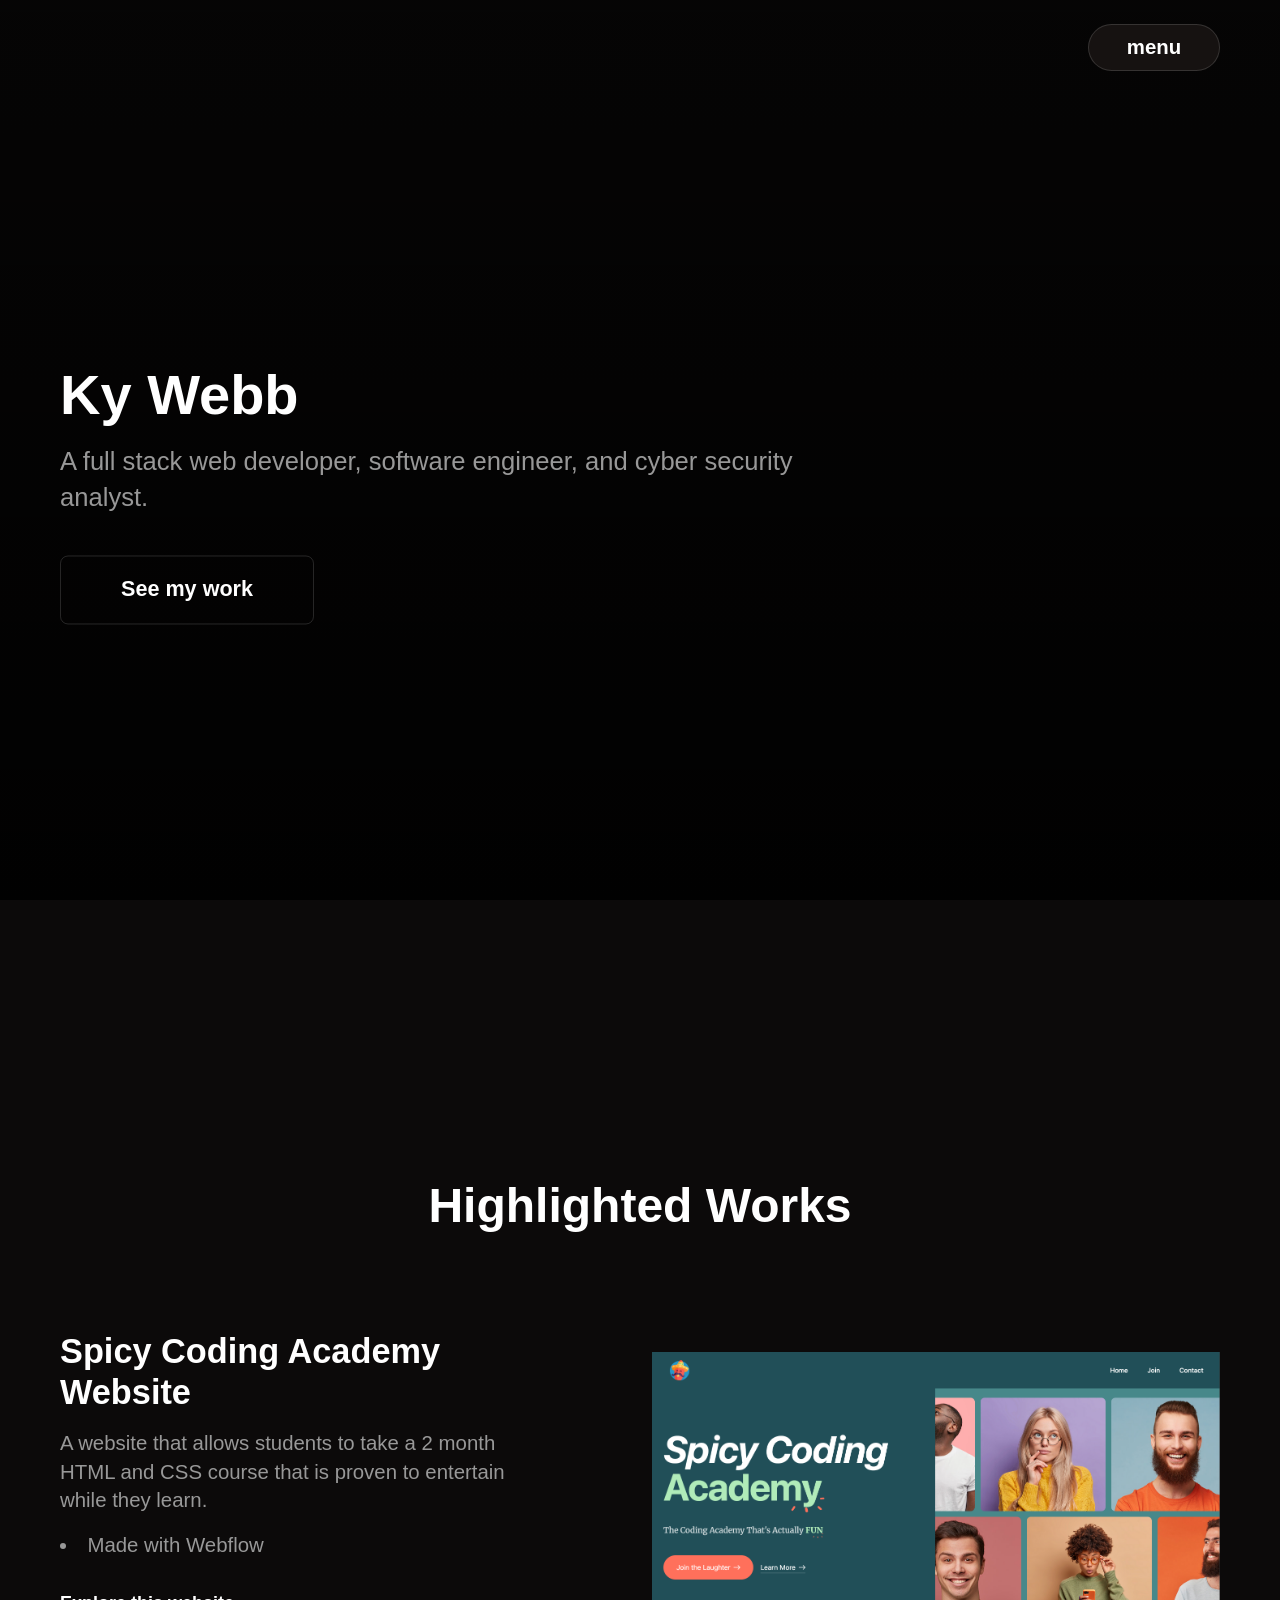
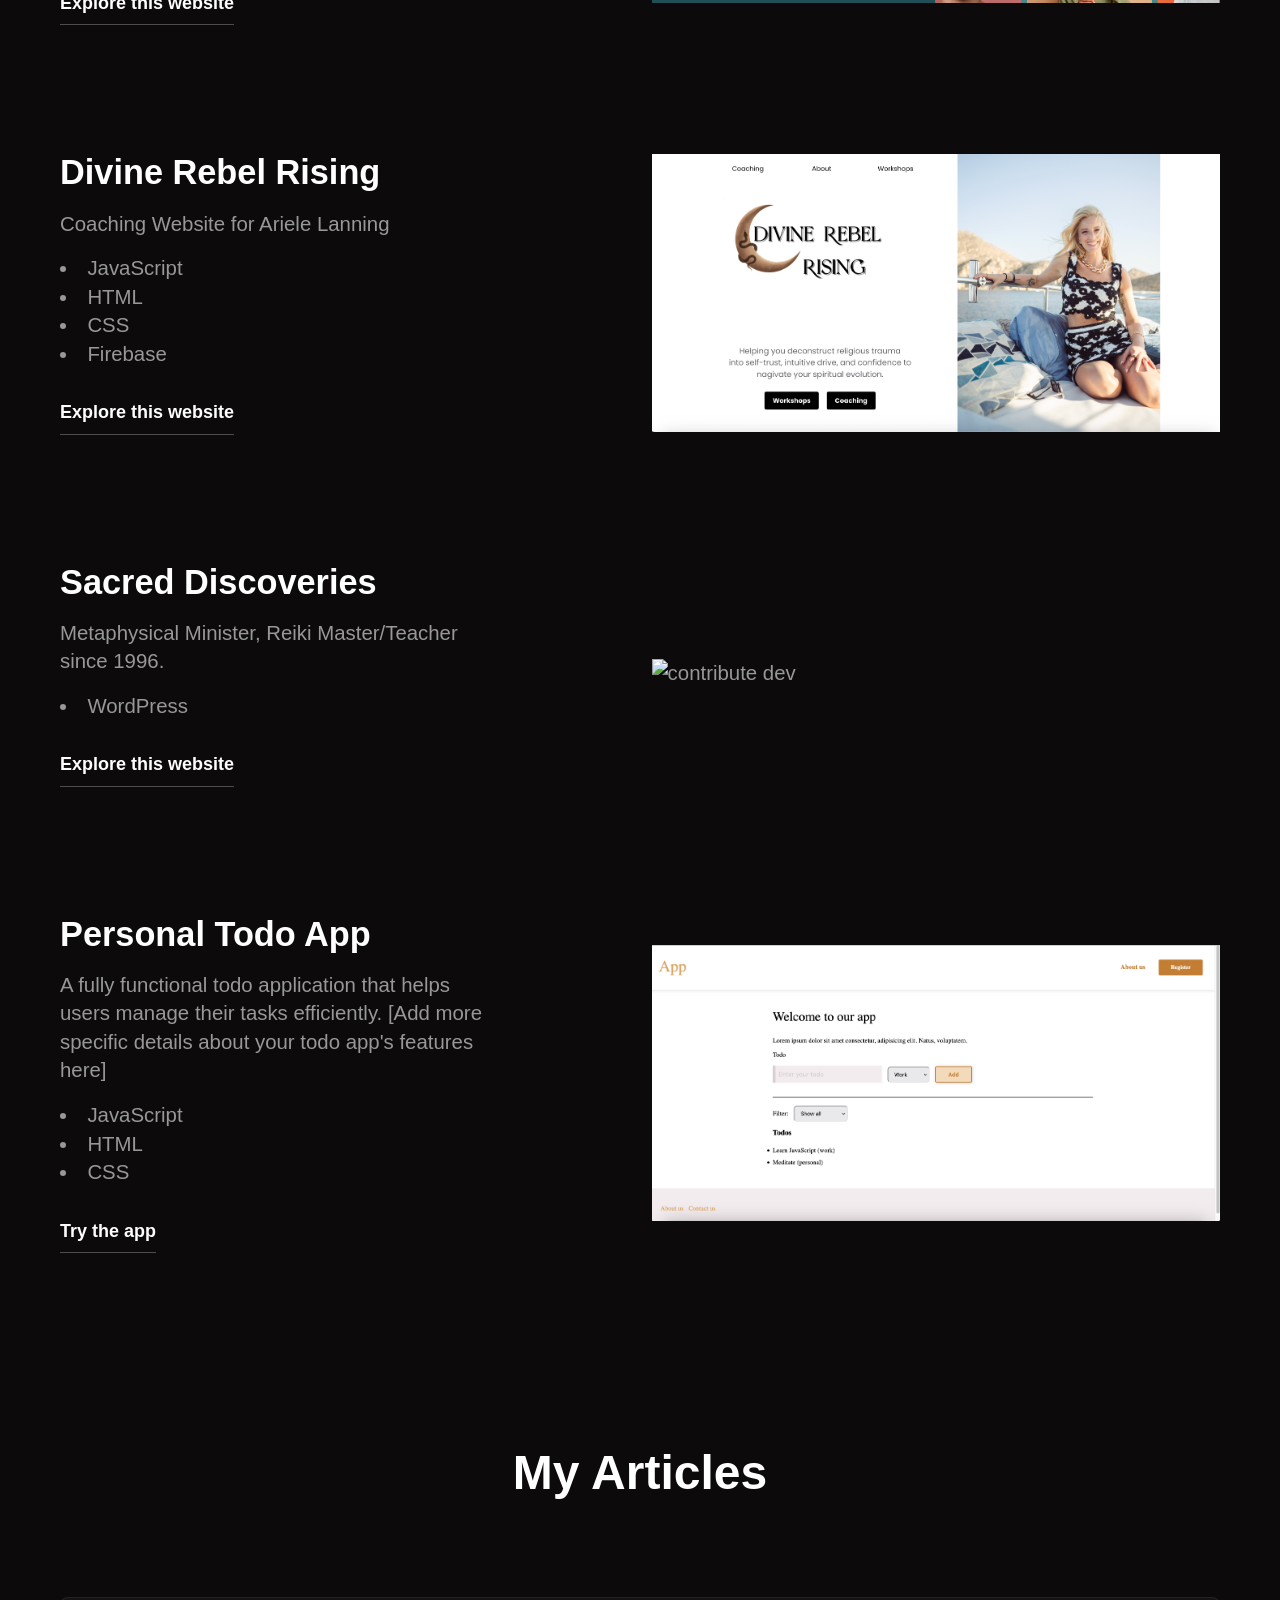
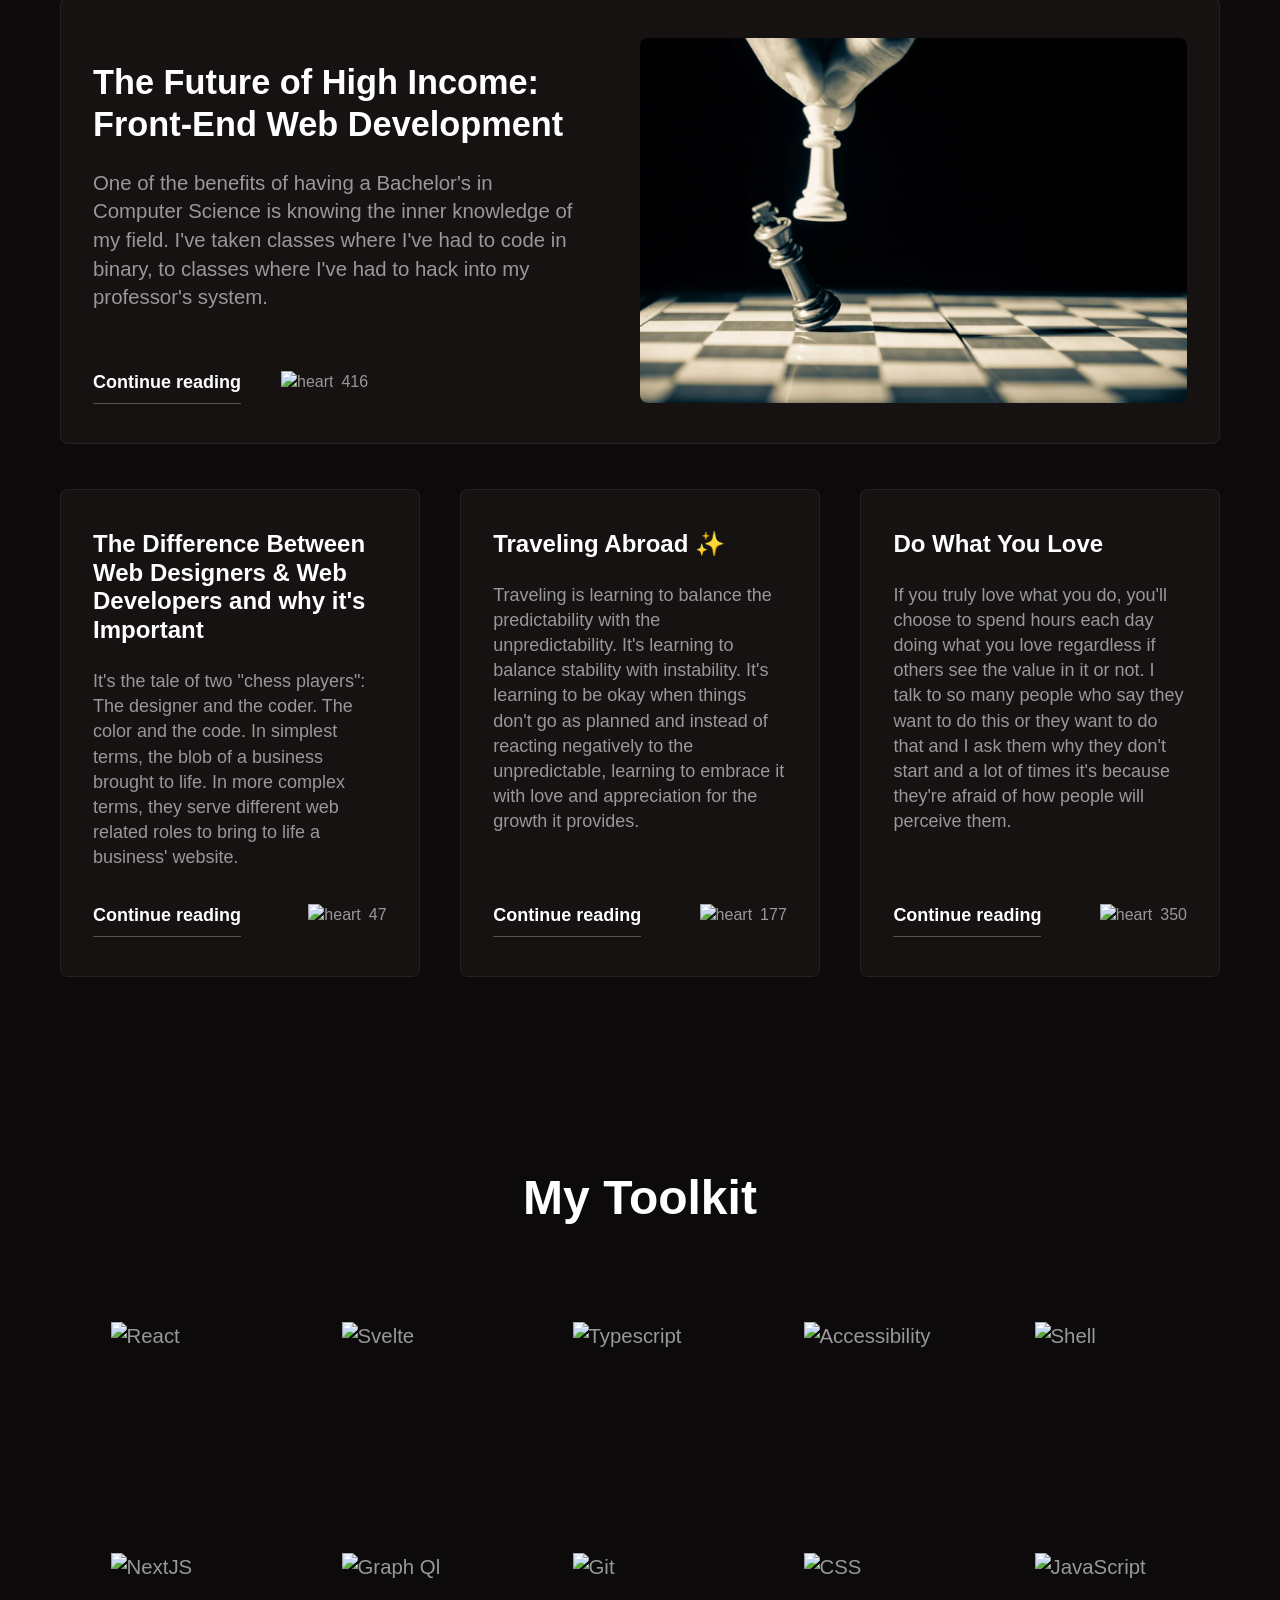
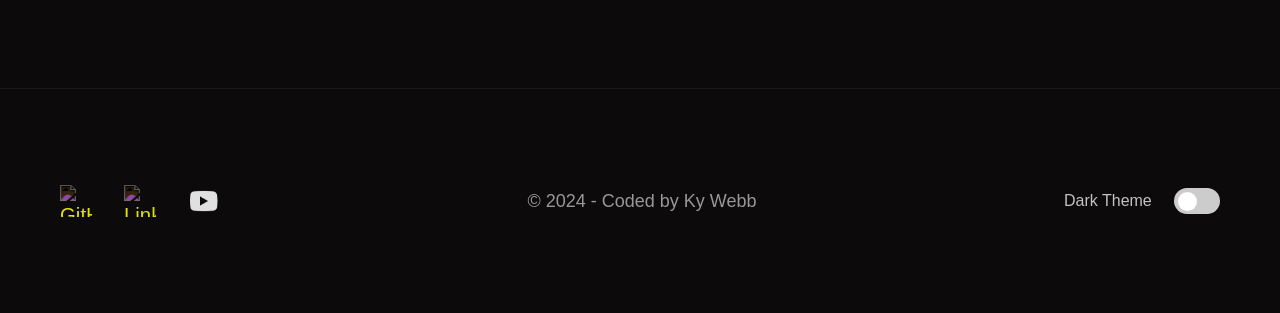
==== commit 3a749e54: "added new versions of website pictures to the portfolio website" ====
--- a/index.html
+++ b/index.html
@@ -223,22 +223,19 @@
                 <h3 class="h3">Spicy Coding Academy Website</h3>
                 <!-- Add small description of your project  -->
                 <p class="work-text">
-                  A website that allows students to take a 2 month course
-                  to make them successful Front-End Web Developers.
+                  A website that allows students to take a 2 month 
+                  HTML and CSS course that is proven to entertain while they learn.
                 </p>
                 
                 <!-- Add technologies you used to build the project -->
                 
                 <ol class="work-technologies">
-                  <li>JavaScript</li>
-                  <li>HTML</li>
-                  <li>CSS</li>
-                  <li>Firebase</li>
+                  <li>Made with Webflow</li>
                 </ol>
 
                 <div class="work-links">
                   <!-- Add url of project in href attribute -->
-                  <a href="https://codingspicy.com" target="_blank" rel="noopener" class="link"
+                  <a href="https://spicy-coding-academy.webflow.io/" target="_blank" rel="noopener" class="link"
                     >Explore this website</a
                   >
 
@@ -255,12 +252,12 @@
                 </div>
               </div>
 
-              <!-- Update img src and alt attribute  -->
-
+
+              
               <picture class="work-img">
                 <img
                   loading="lazy"
-                  src="assets/images/codingspicy.png"
+                  src="assets/images/spicy-coding.png"
                   alt="coding website"
                 />
               </picture>
@@ -271,7 +268,7 @@
                 <h3 class="h3">Divine Rebel Rising</h3>
                 <!-- Add small description of your project  -->
 
-                <p class="work-text">Website for Ariele Lanning</p>
+                <p class="work-text">Coaching Website for Ariele Lanning</p>
                 <ol class="work-technologies">
                   <li>JavaScript</li>
                   <li>HTML</li>
@@ -297,7 +294,7 @@
               <picture class="work-img">
                 <img
                   loading="lazy"
-                  src="assets/images/ariele-lanning.png"
+                  src="assets/images/divine-rebel-rising.png"
                   alt="portfolio template"
                 />
               </picture>
@@ -313,9 +310,6 @@
                   Metaphysical Minister, Reiki Master/Teacher since 1996. 
                 </p>
                 <ol class="work-technologies">
-                  <li>JavaScript</li>
-                  <li>HTML</li>
-                  <li>CSS</li>
                   <li>WordPress</li>
                 </ol>
                 <div class="work-links">
@@ -346,6 +340,9 @@
 
               </picture>
             </div>
+
+            
+
 
             <div class="work-box">
               <div class="work-textbox">
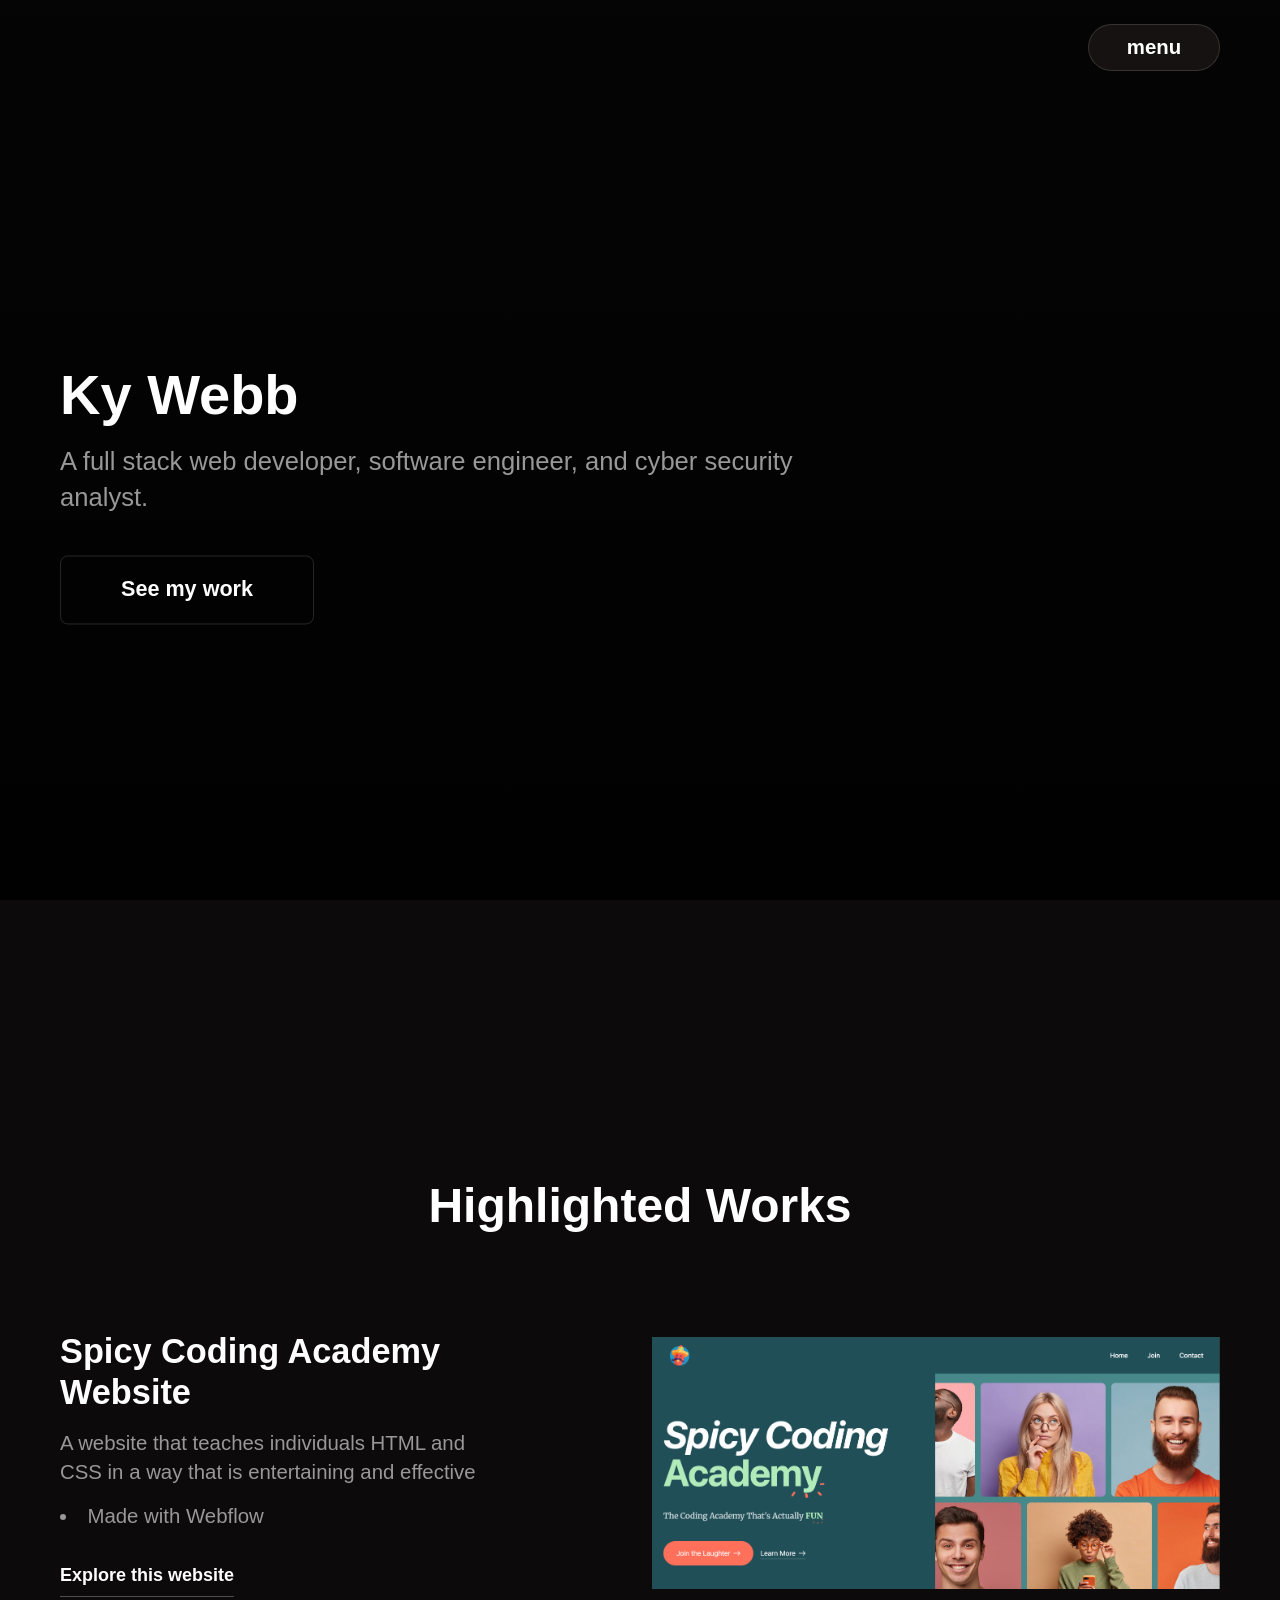
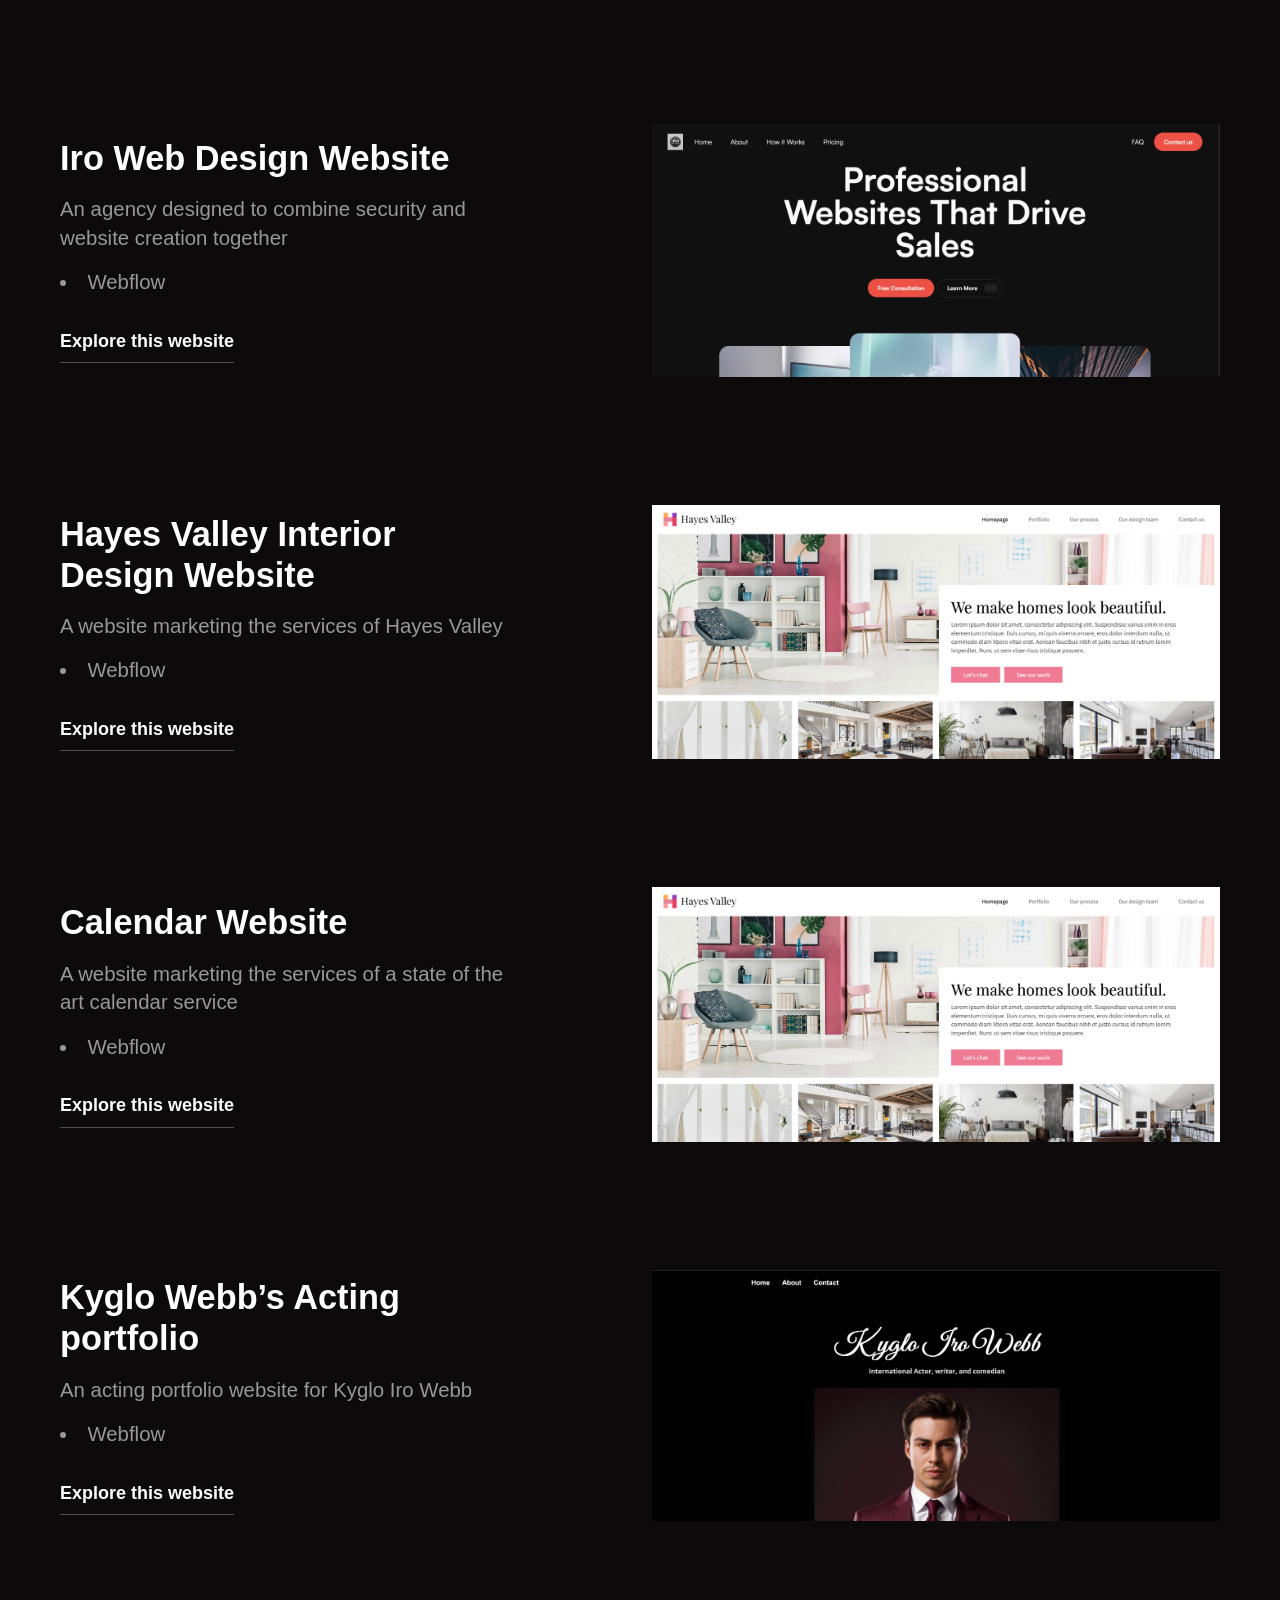
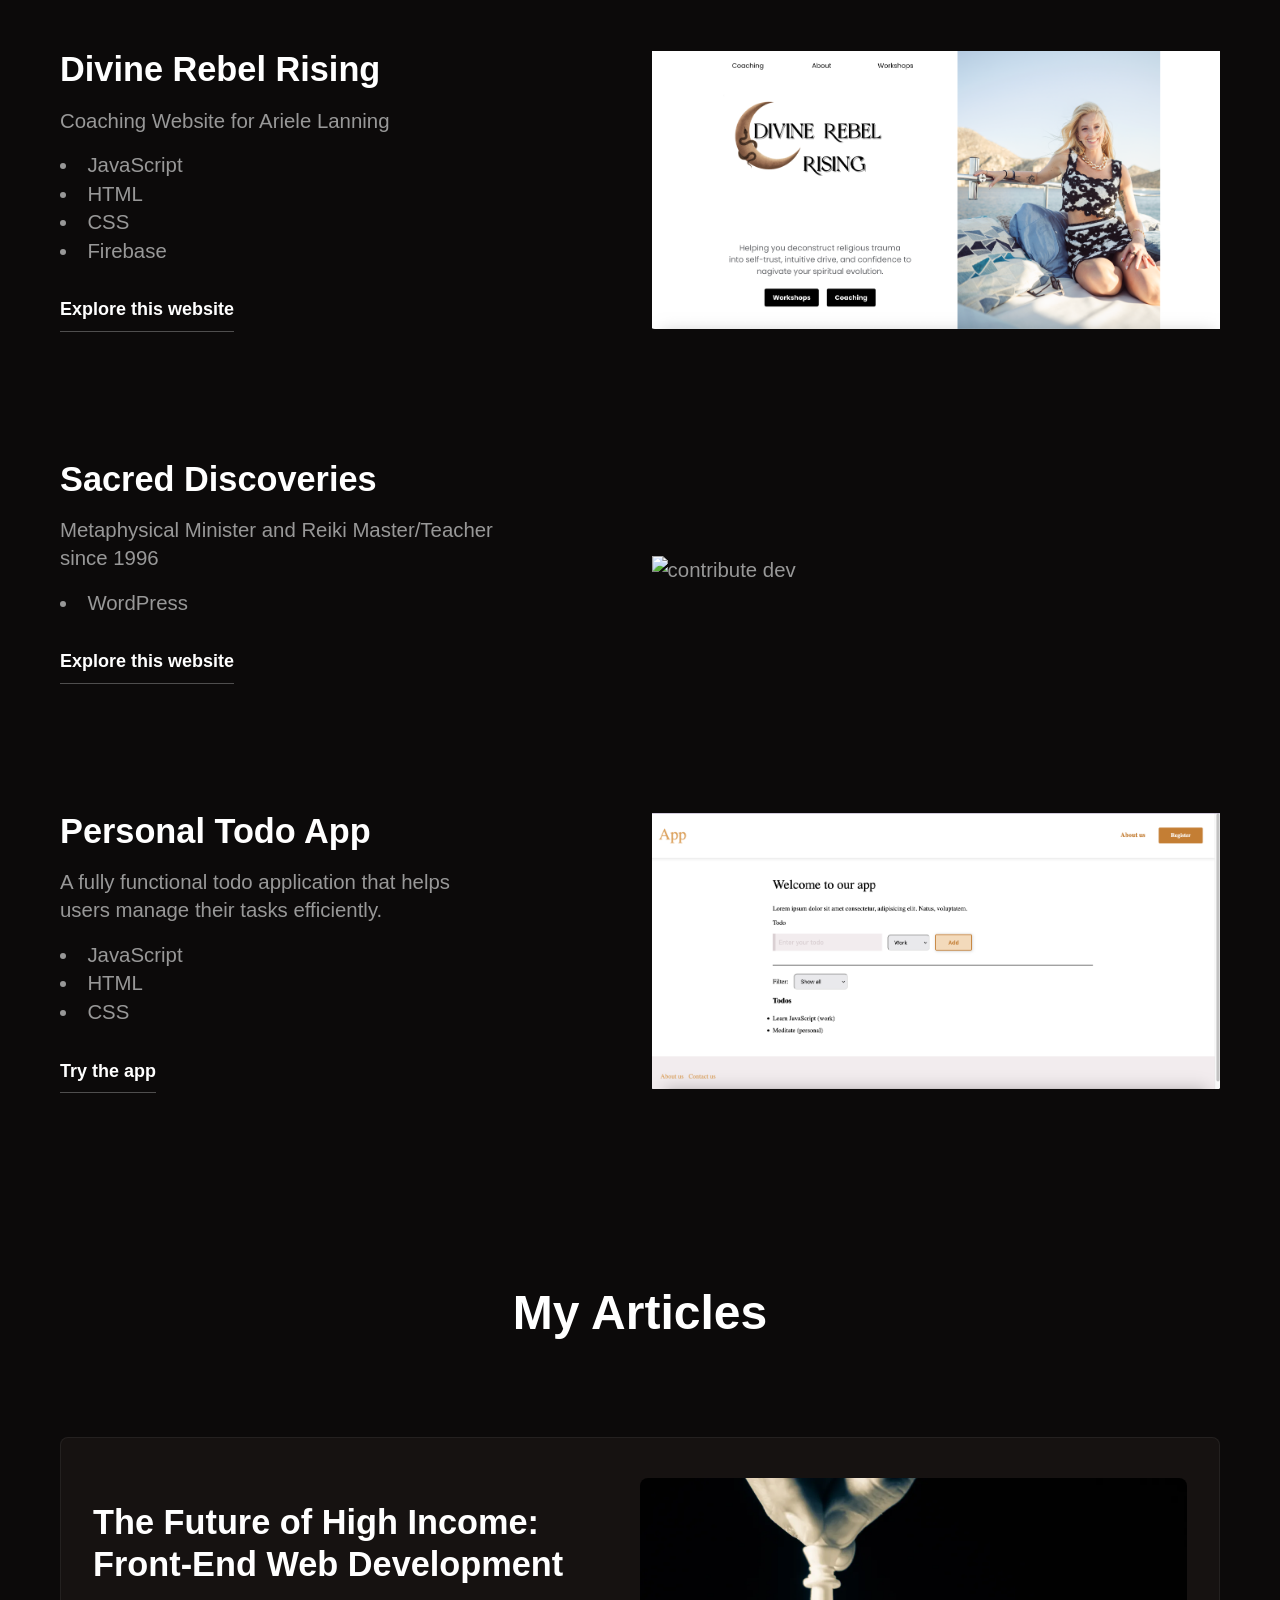
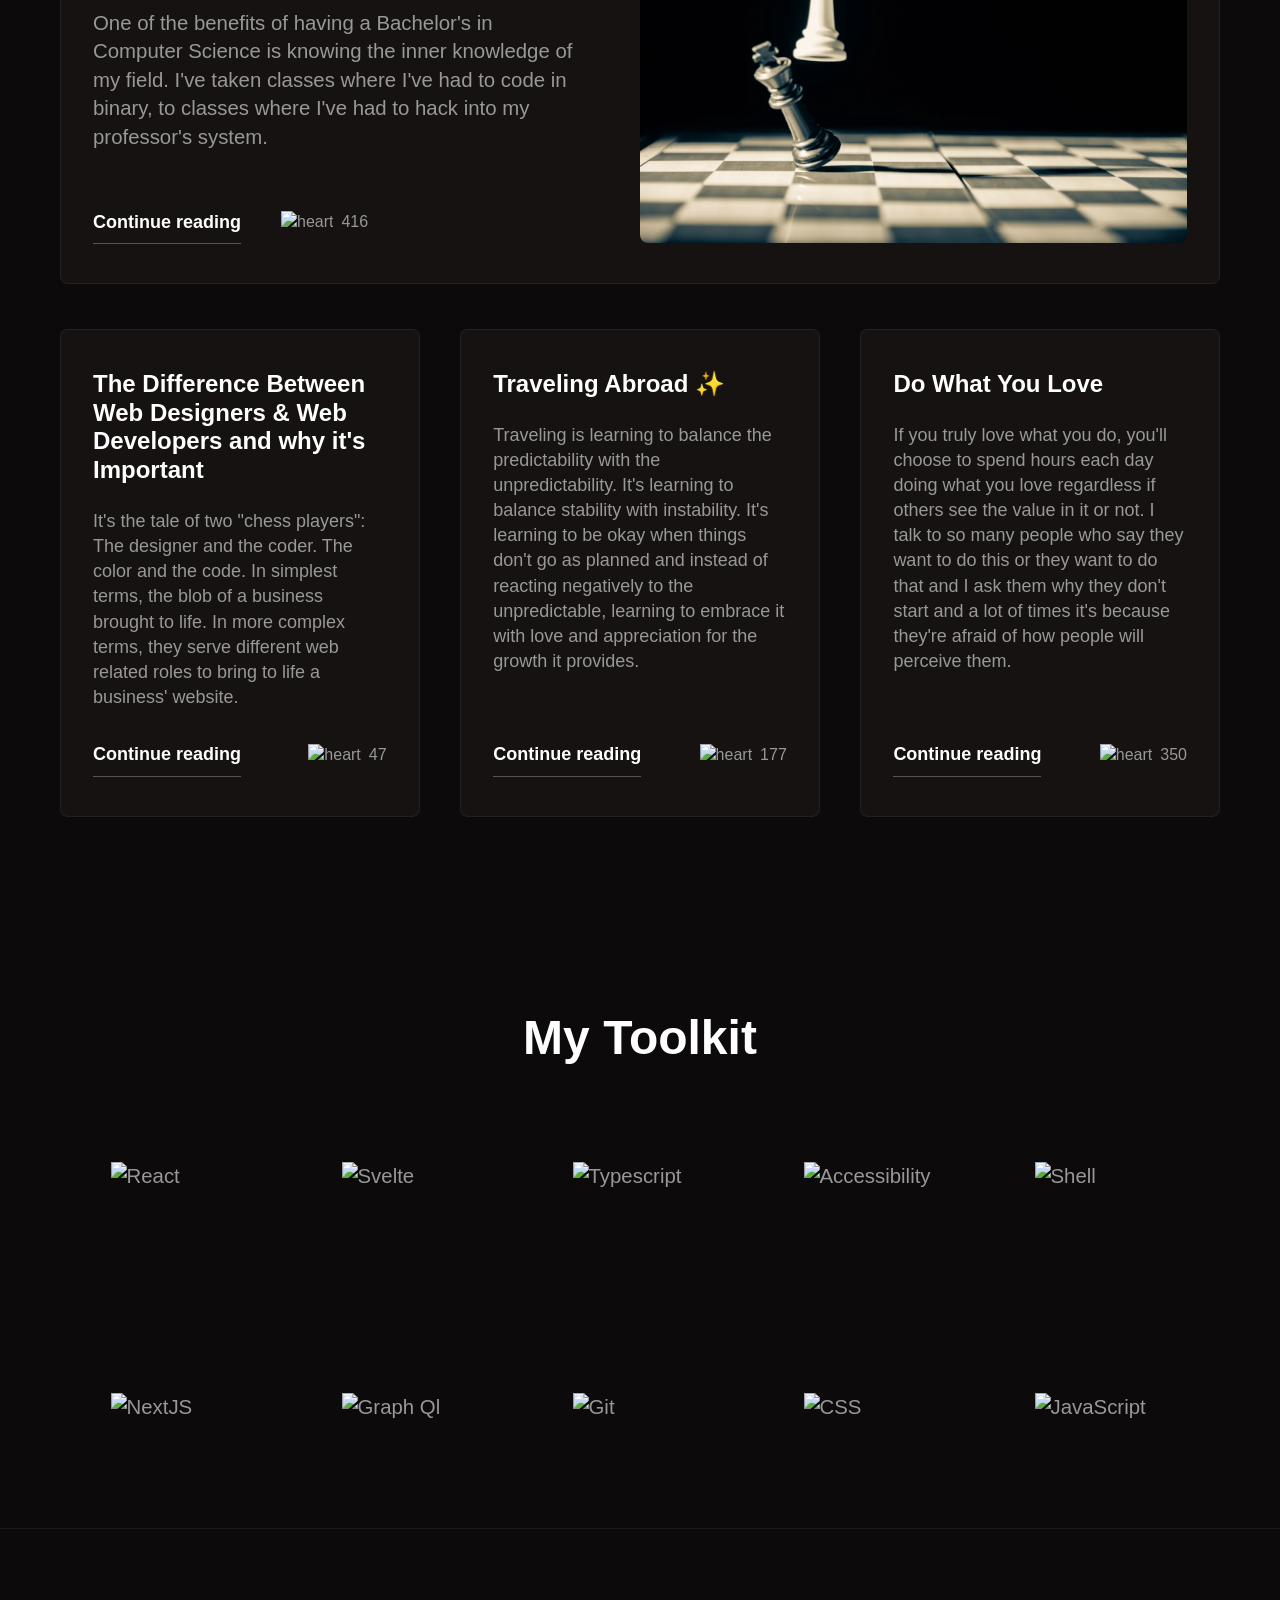
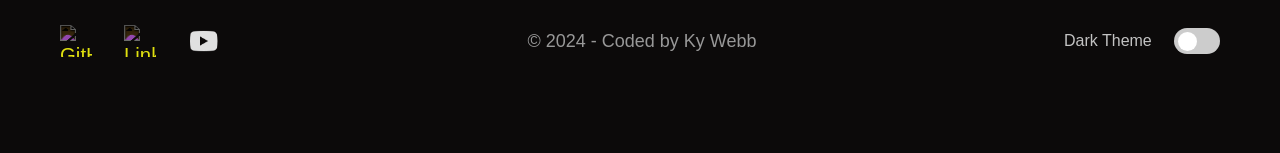
==== commit 4881d150: "added all new websites I did" ====
--- a/index.html
+++ b/index.html
@@ -223,8 +223,8 @@
                 <h3 class="h3">Spicy Coding Academy Website</h3>
                 <!-- Add small description of your project  -->
                 <p class="work-text">
-                  A website that allows students to take a 2 month 
-                  HTML and CSS course that is proven to entertain while they learn.
+                  A website that teaches individuals HTML and CSS 
+                  in a way that is entertaining and effective
                 </p>
                 
                 <!-- Add technologies you used to build the project -->
@@ -251,8 +251,6 @@
                   </a>
                 </div>
               </div>
-
-
               
               <picture class="work-img">
                 <img
@@ -262,6 +260,191 @@
                 />
               </picture>
             </div>
+
+
+
+
+            <div class="work-box">
+              <div class="work-textbox">
+                <!-- Add your project title here -->
+                <h3 class="h3">Iro Web Design Website</h3>
+                <!-- Add small description of your project  -->
+                <p class="work-text">
+                  An agency designed to combine security and website creation together
+                </p>
+                <ol class="work-technologies">
+                  <li>Webflow</li>
+                </ol>
+                <div class="work-links">
+                  <!-- Add url of project in href attribute -->
+                  <a href="https://irowebdesign.com/" target="_blank" rel="noopener" class="link"
+                    >Explore this website</a
+                  >
+
+                   <!-- Add link to project source code in href attribute if applicable otherwise feel free to delete or comment the markup -->
+                  <a
+                    href="https://irowebdesign.com/"
+                    target="_blank"
+                    rel="noopener"
+                    title="Source code"
+                  >
+     
+                  </a>
+                </div>
+              </div>
+              
+              <!-- Update img src and alt attribute  -->
+              <picture class="work-img">
+                <img
+                  loading="lazy"
+                  src="assets/images/iro-web-design.png"
+                  alt="contribute dev"
+                />
+
+              </picture>
+            </div>
+
+
+
+
+
+
+
+
+            <div class="work-box">
+              <div class="work-textbox">
+                <!-- Add your project title here -->
+                <h3 class="h3">Hayes Valley Interior Design Website</h3>
+                <!-- Add small description of your project  -->
+                <p class="work-text">
+                  A website marketing the services of Hayes Valley
+                </p>
+                <ol class="work-technologies">
+                  <li>Webflow</li>
+                </ol>
+                <div class="work-links">
+                  <!-- Add url of project in href attribute -->
+                  <a href="https://interior-design-website-30a5e7.webflow.io/" target="_blank" rel="noopener" class="link"
+                    >Explore this website</a
+                  >
+
+                   <!-- Add link to project source code in href attribute if applicable otherwise feel free to delete or comment the markup -->
+                  <a
+                    href="https://interior-design-website-30a5e7.webflow.io/"
+                    target="_blank"
+                    rel="noopener"
+                    title="Source code"
+                  >
+     
+                  </a>
+                </div>
+              </div>
+              
+              <!-- Update img src and alt attribute  -->
+              <picture class="work-img">
+                <img
+                  loading="lazy"
+                  src="assets/images/hayes-valley.png"
+                  alt="contribute dev"
+                />
+              </picture>
+            </div>
+
+
+
+
+
+
+
+            <div class="work-box">
+              <div class="work-textbox">
+                <!-- Add your project title here -->
+                <h3 class="h3">Calendar Website</h3>
+                <!-- Add small description of your project  -->
+                <p class="work-text">
+                  A website marketing the services of a state of the art calendar service
+                </p>
+                <ol class="work-technologies">
+                  <li>Webflow</li>
+                </ol>
+                <div class="work-links">
+                  <!-- Add url of project in href attribute -->
+                  <a href="https://calendar-website-bfd3d0.webflow.io/" target="_blank" rel="noopener" class="link"
+                    >Explore this website</a
+                  >
+
+                   <!-- Add link to project source code in href attribute if applicable otherwise feel free to delete or comment the markup -->
+                  <a
+                    href="https://calendar-website-bfd3d0.webflow.io/"
+                    target="_blank"
+                    rel="noopener"
+                    title="Source code"
+                  >
+     
+                  </a>
+                </div>
+              </div>
+              
+              <!-- Update img src and alt attribute  -->
+              <picture class="work-img">
+                <img
+                  loading="lazy"
+                  src="assets/images/hayes-valley.png"
+                  alt="contribute dev"
+                />
+              </picture>
+            </div>
+
+
+
+
+
+
+            <div class="work-box">
+              <div class="work-textbox">
+                <!-- Add your project title here -->
+                <h3 class="h3">Kyglo Webb’s Acting portfolio</h3>
+                <!-- Add small description of your project  -->
+                <p class="work-text">
+                  An acting portfolio website for Kyglo Iro Webb
+                </p>
+                <ol class="work-technologies">
+                  <li>Webflow</li>
+                </ol>
+                <div class="work-links">
+                  <!-- Add url of project in href attribute -->
+                  <a href="https://kyglo-webbs-acting-portfolio-website.webflow.io/" target="_blank" rel="noopener" class="link"
+                    >Explore this website</a
+                  >
+
+                   <!-- Add link to project source code in href attribute if applicable otherwise feel free to delete or comment the markup -->
+                  <a
+                    href="https://kyglo-webbs-acting-portfolio-website.webflow.io/"
+                    target="_blank"
+                    rel="noopener"
+                    title="Source code"
+                  >
+     
+                  </a>
+                </div>
+              </div>
+              
+              <!-- Update img src and alt attribute  -->
+              <picture class="work-img">
+                <img
+                  loading="lazy"
+                  src="assets/images/acting-portfolio.png"
+                  alt="contribute dev"
+                />
+              </picture>
+            </div>
+
+
+
+
+
+
+
             <div class="work-box">
               <div class="work-textbox">
                 <!-- Add your project title here -->
@@ -307,7 +490,7 @@
                 <h3 class="h3">Sacred Discoveries</h3>
                 <!-- Add small description of your project  -->
                 <p class="work-text">
-                  Metaphysical Minister, Reiki Master/Teacher since 1996. 
+                  Metaphysical Minister and Reiki Master/Teacher since 1996
                 </p>
                 <ol class="work-technologies">
                   <li>WordPress</li>
@@ -349,7 +532,6 @@
                 <h3 class="h3">Personal Todo App</h3>
                 <p class="work-text">
                   A fully functional todo application that helps users manage their tasks efficiently.
-                  [Add more specific details about your todo app's features here]
                 </p>
                 
                 <ol class="work-technologies">
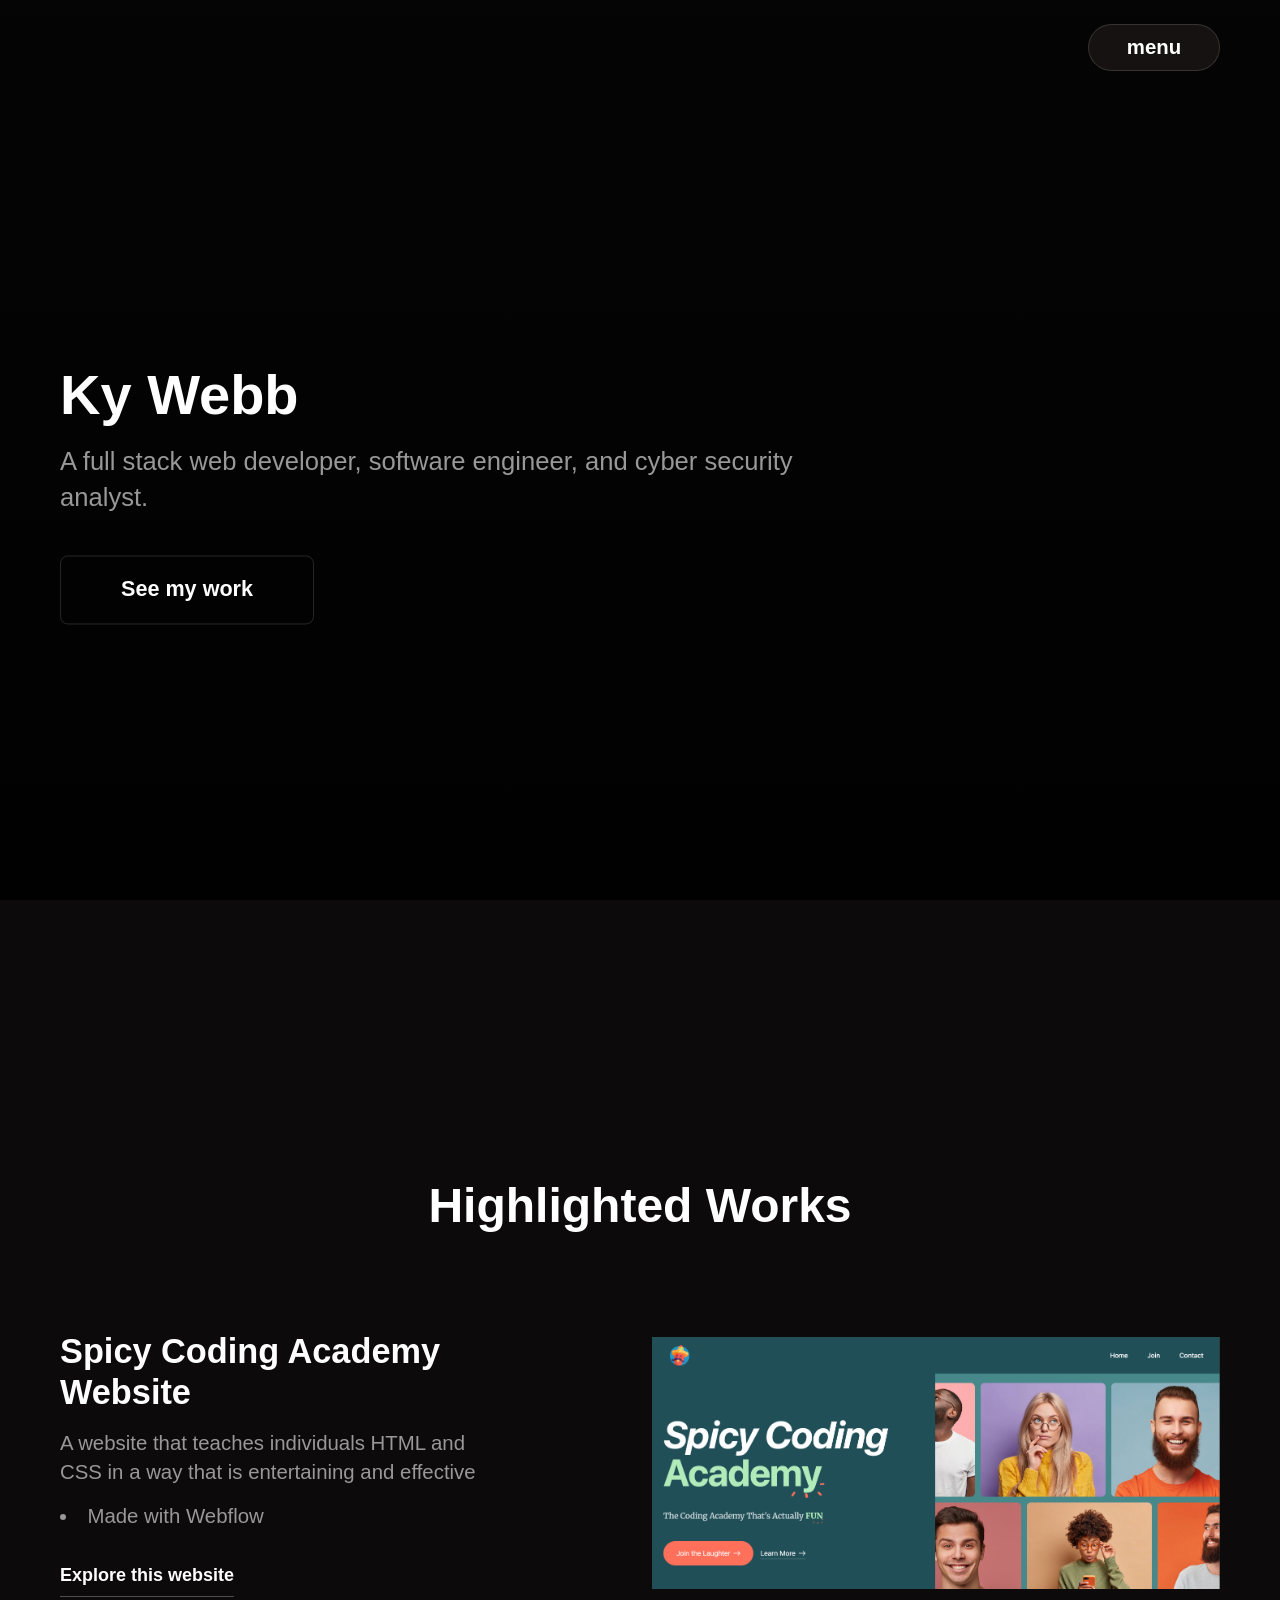
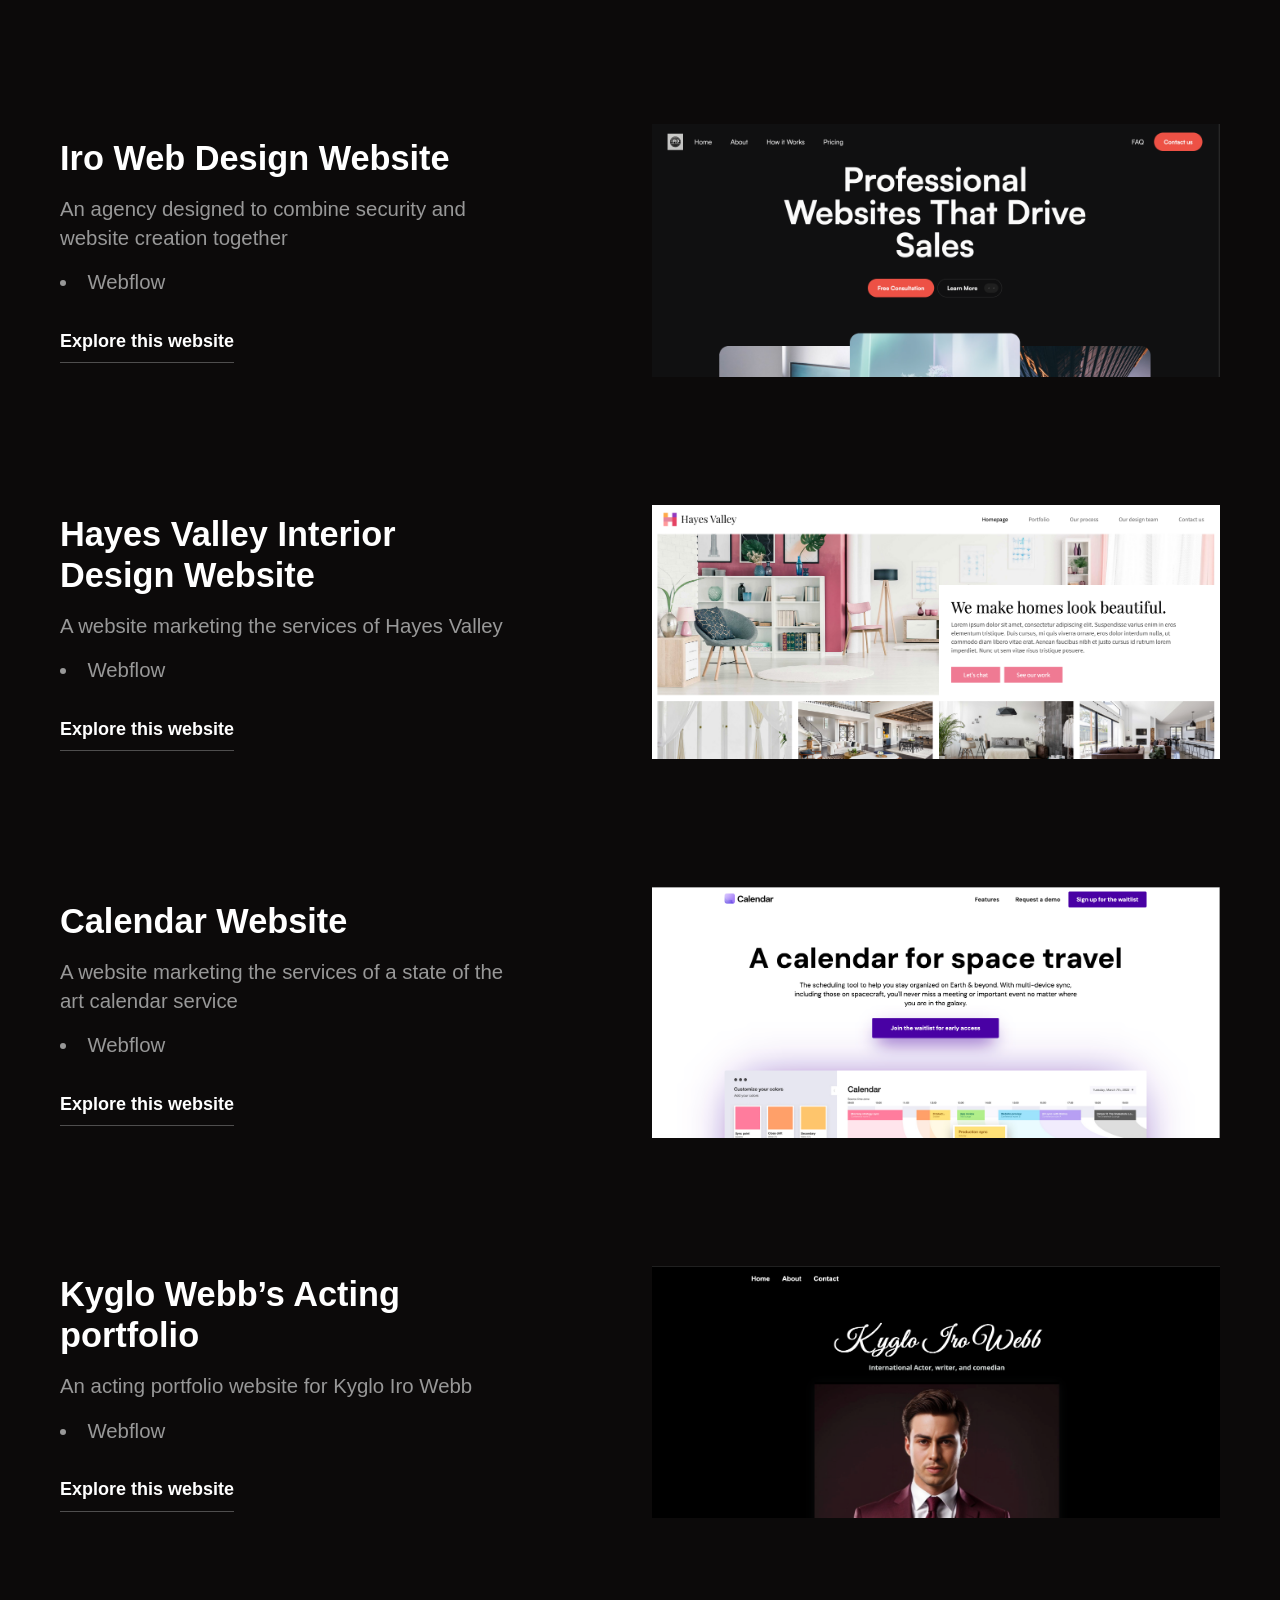
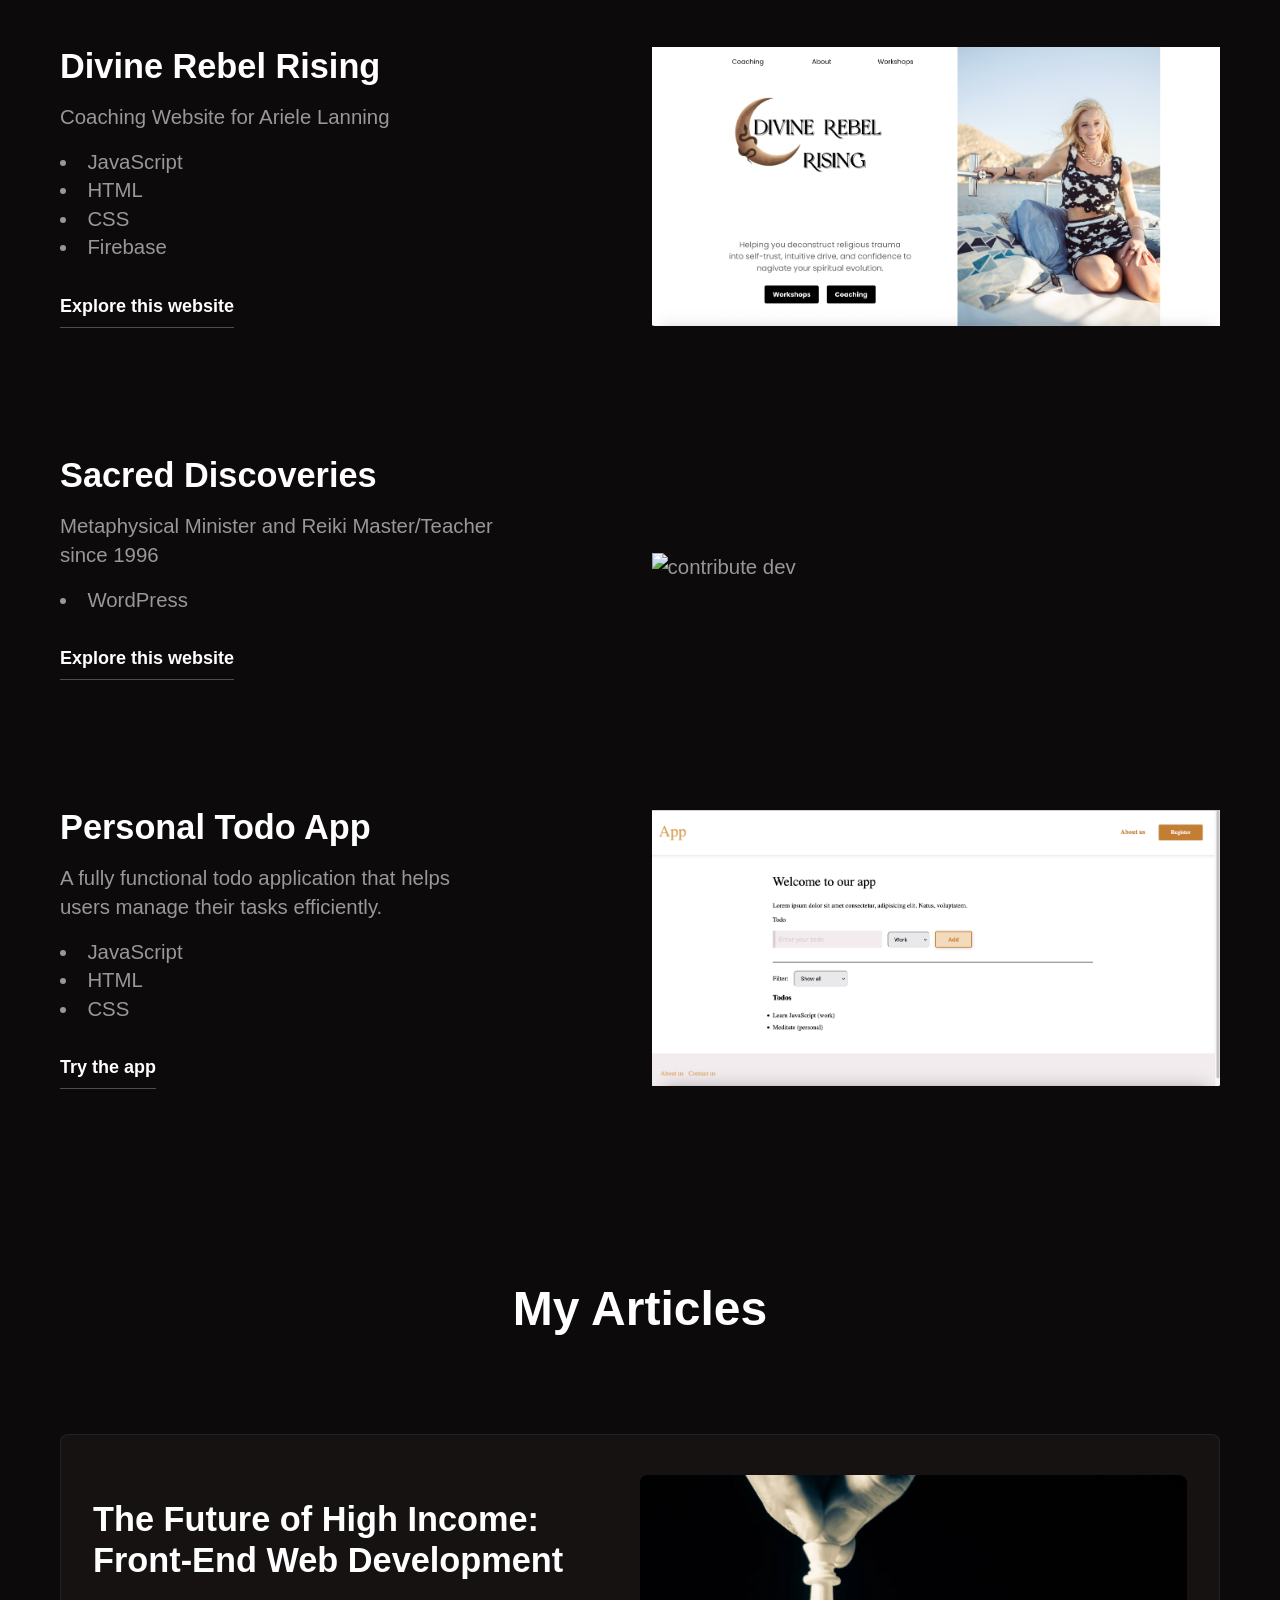
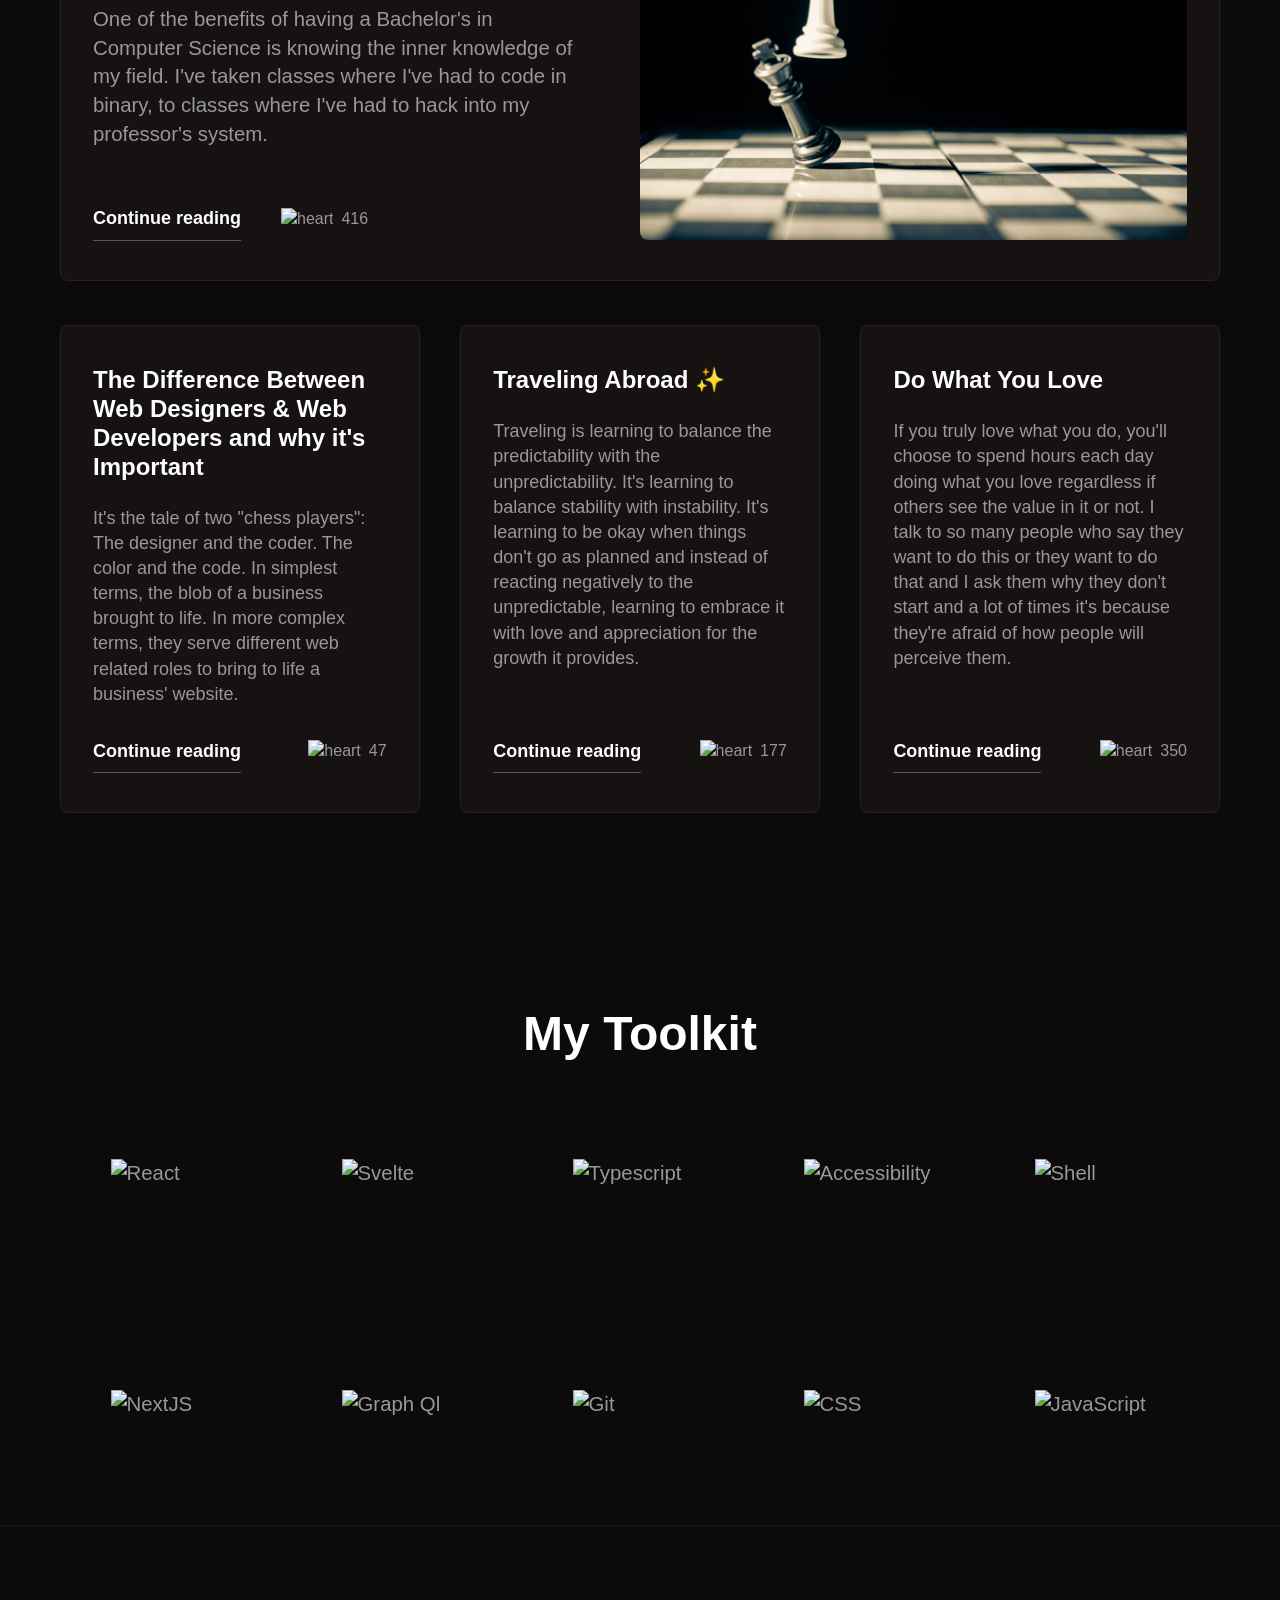
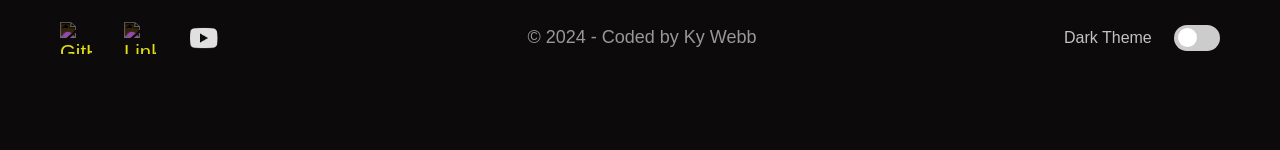
==== commit eaeb31fd: "fixed it so calendar website shows calendar image" ====
--- a/index.html
+++ b/index.html
@@ -389,7 +389,7 @@
               <picture class="work-img">
                 <img
                   loading="lazy"
-                  src="assets/images/hayes-valley.png"
+                  src="assets/images/calendar-website.png"
                   alt="contribute dev"
                 />
               </picture>
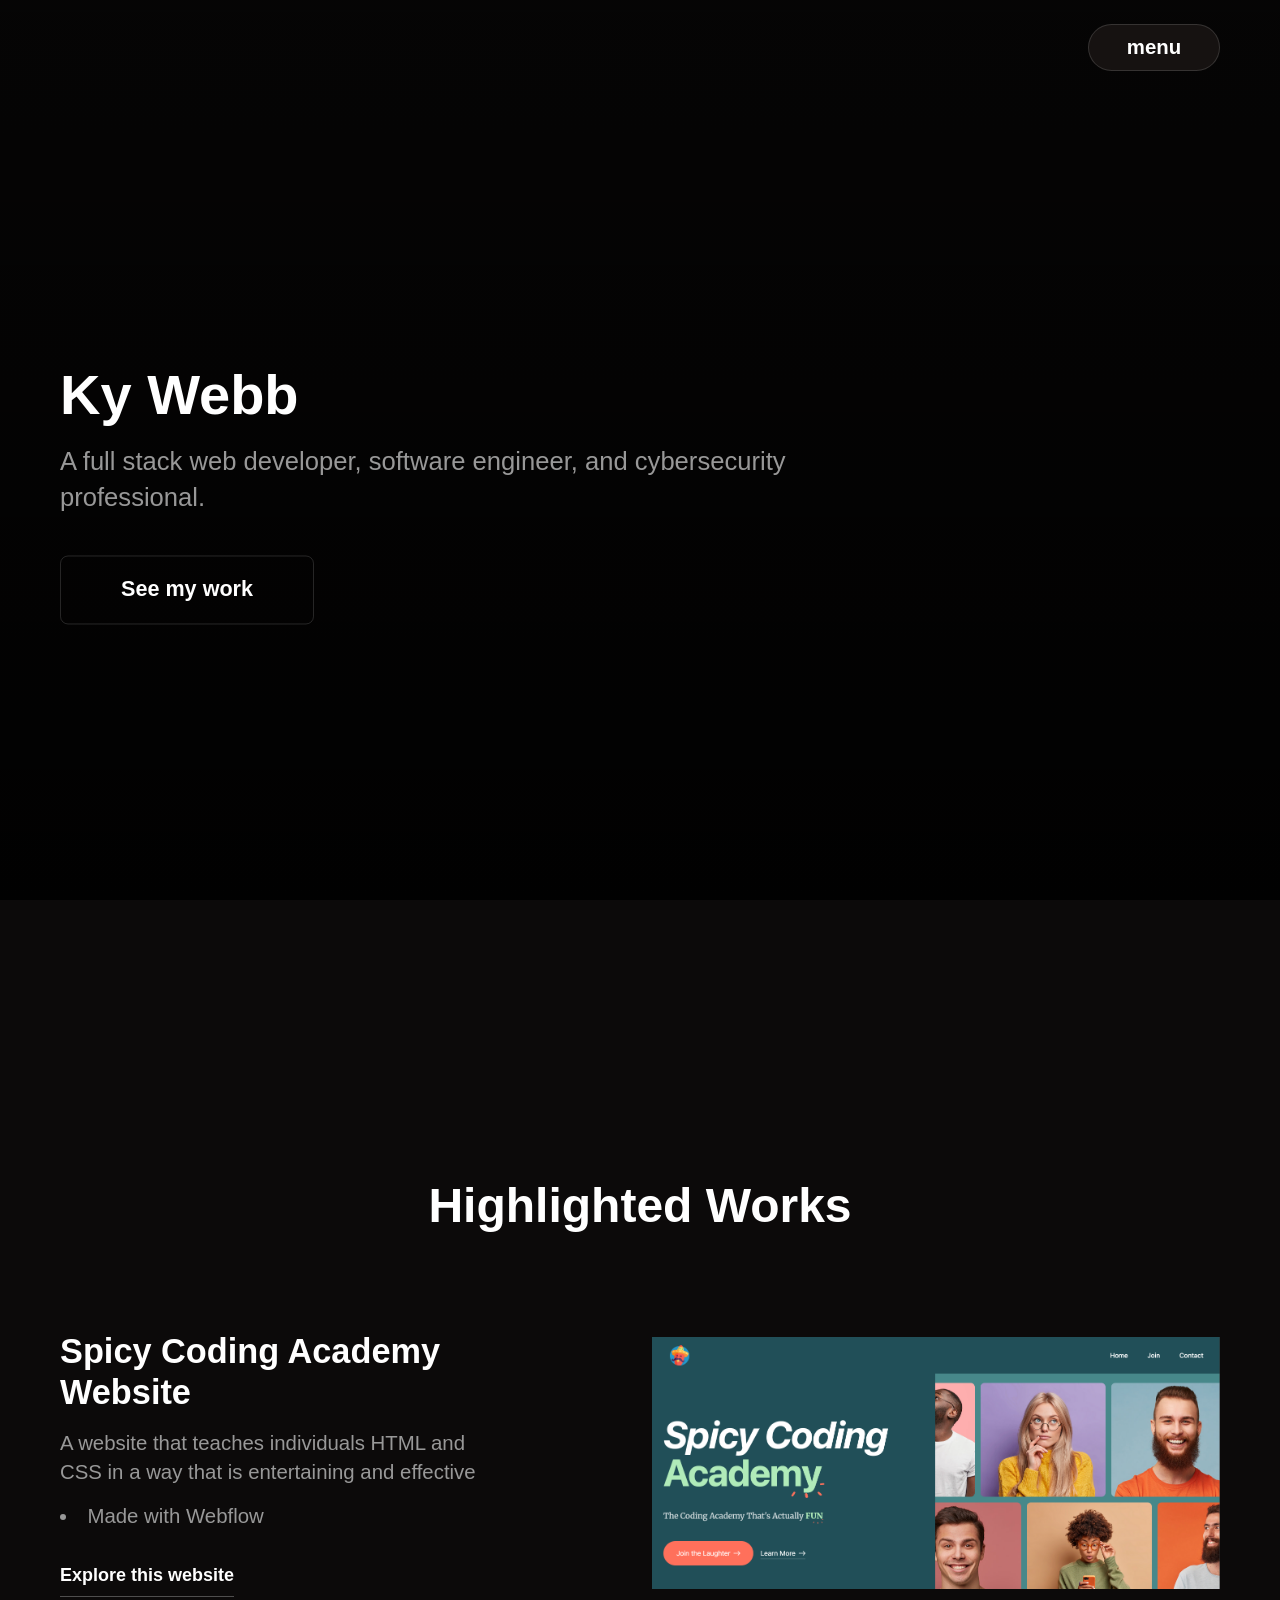
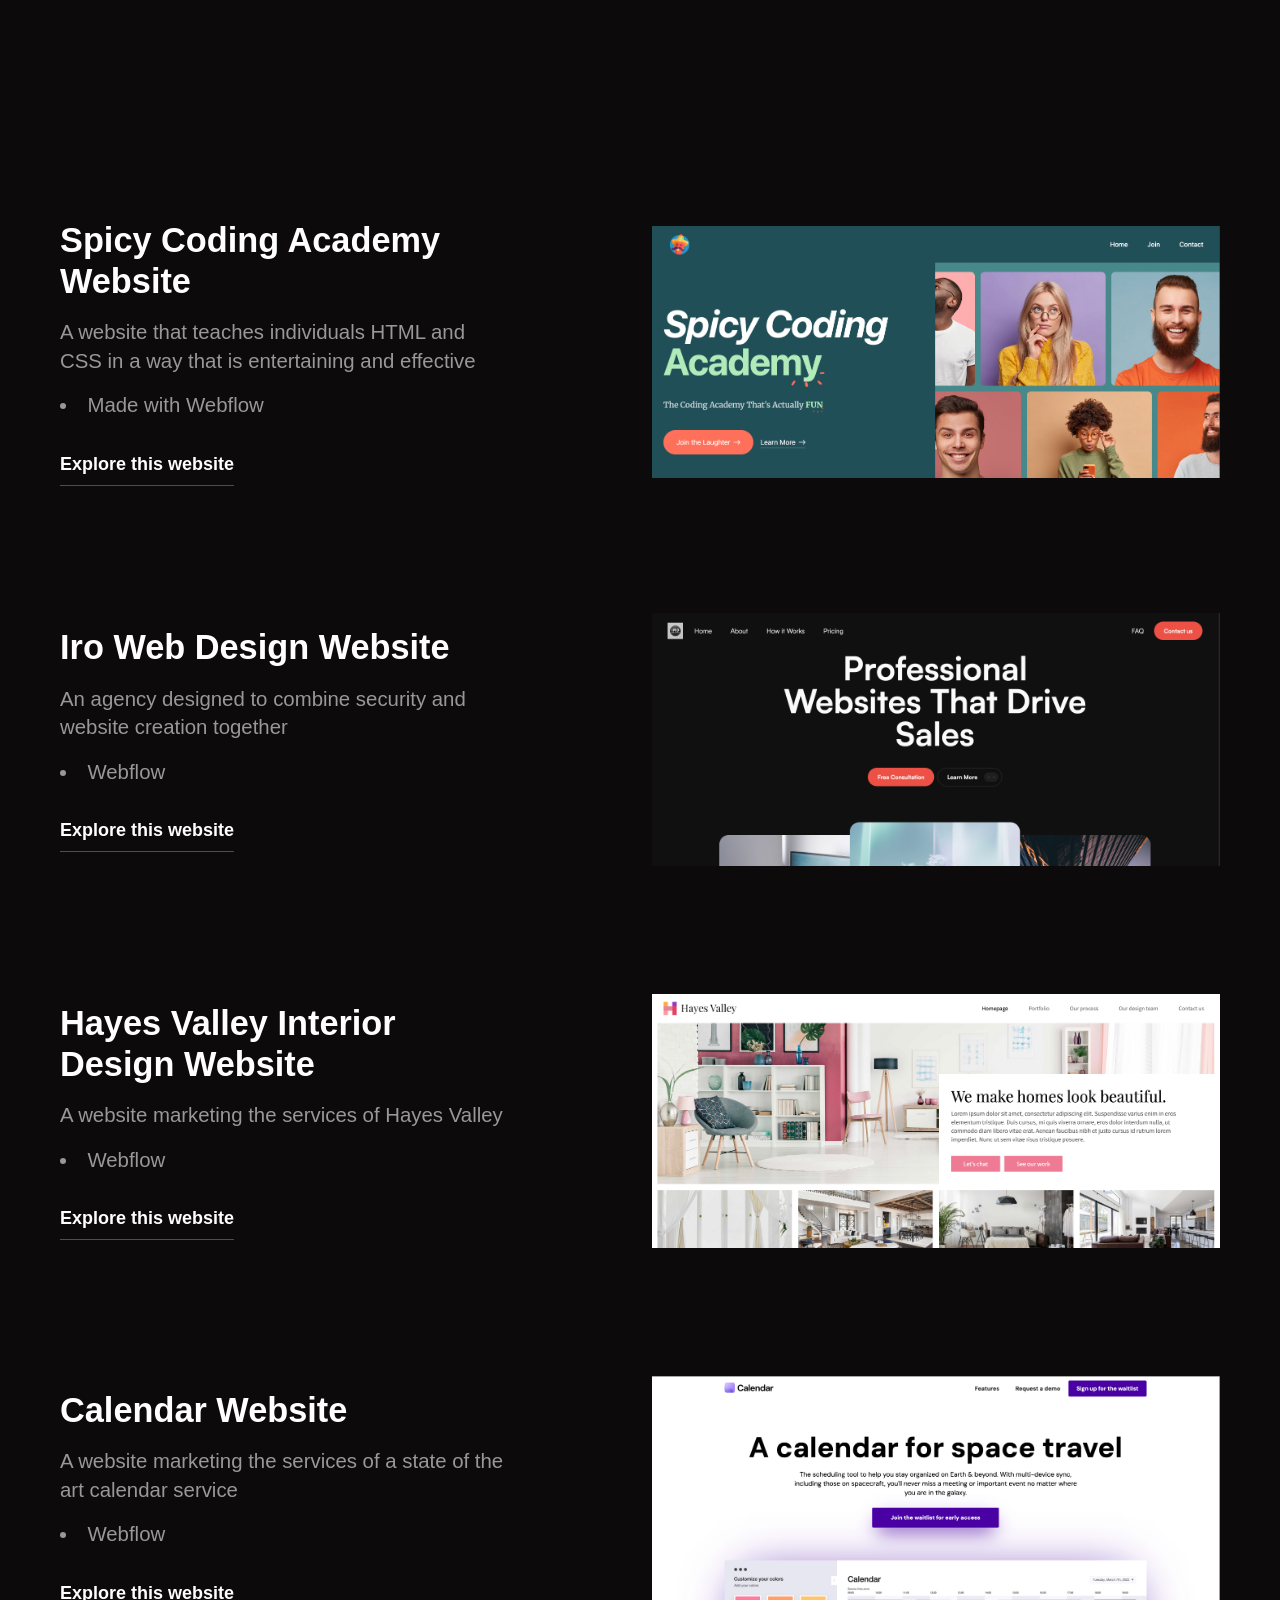
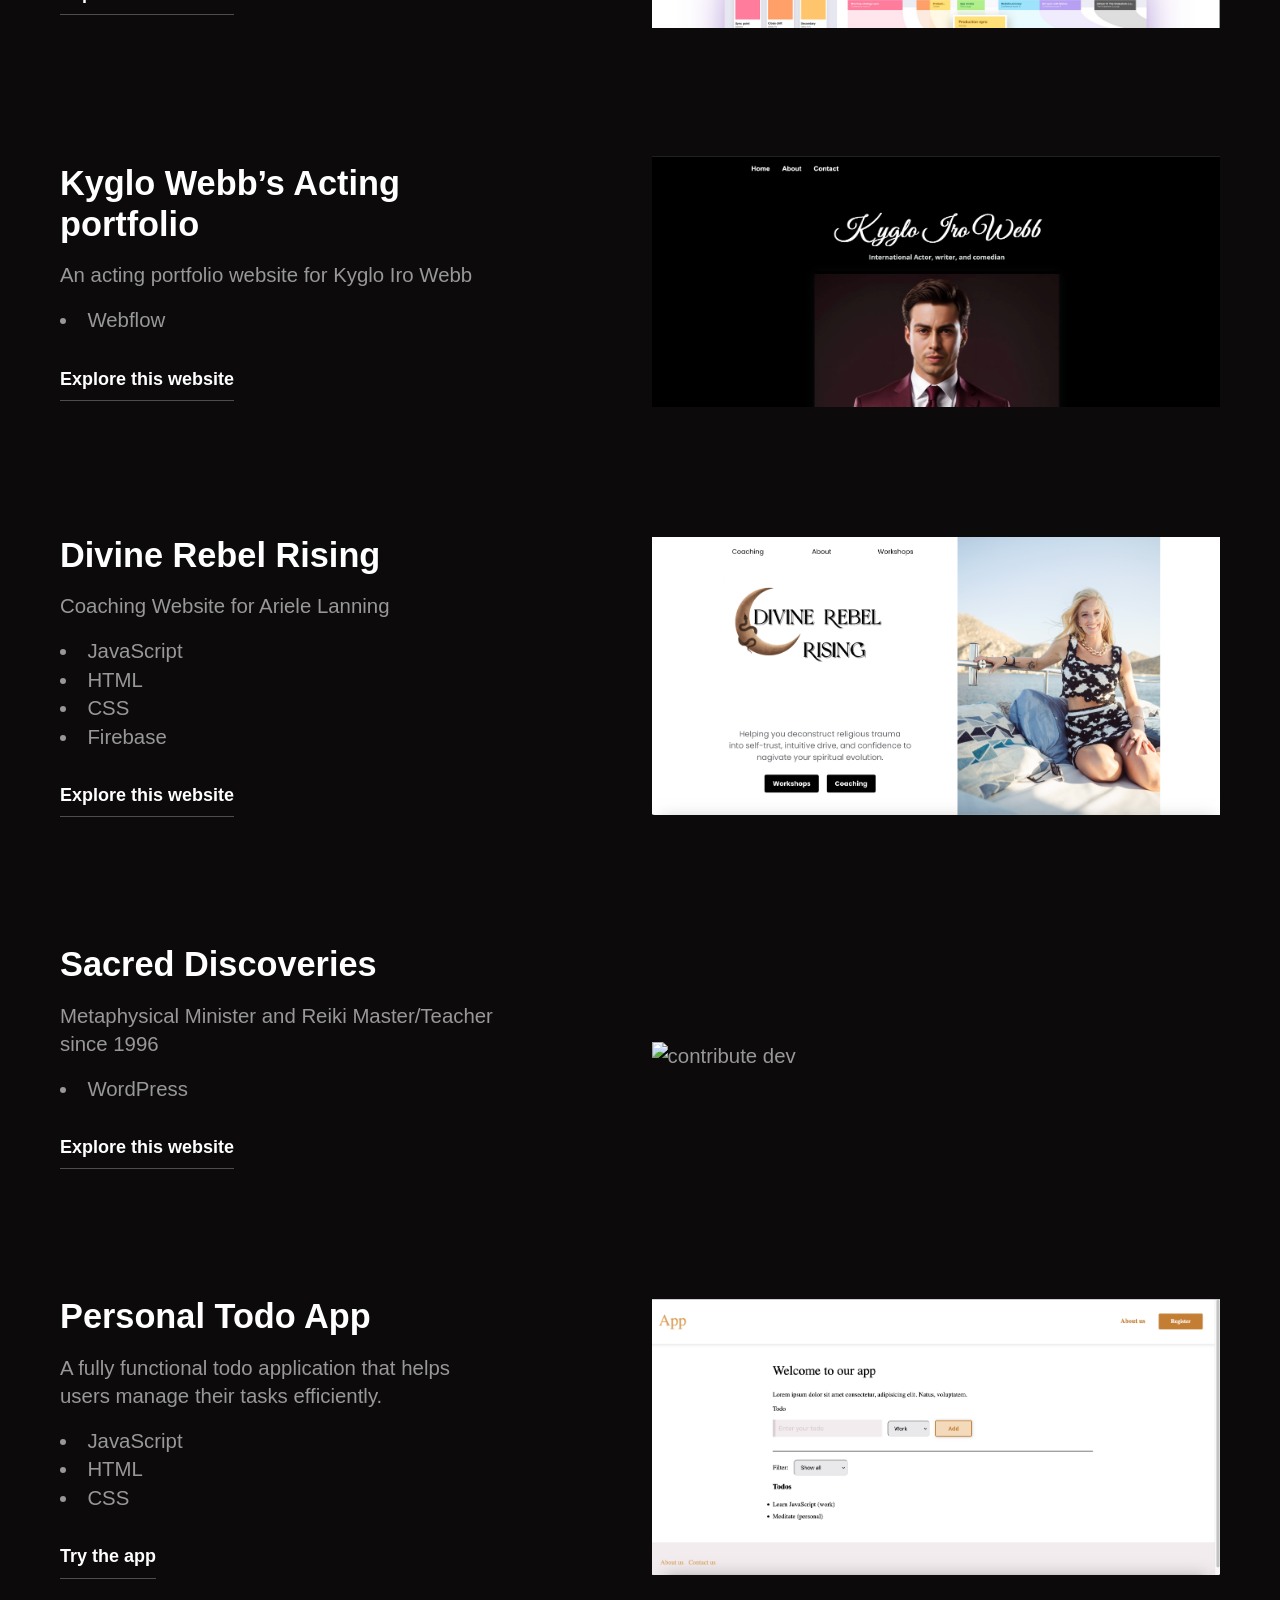
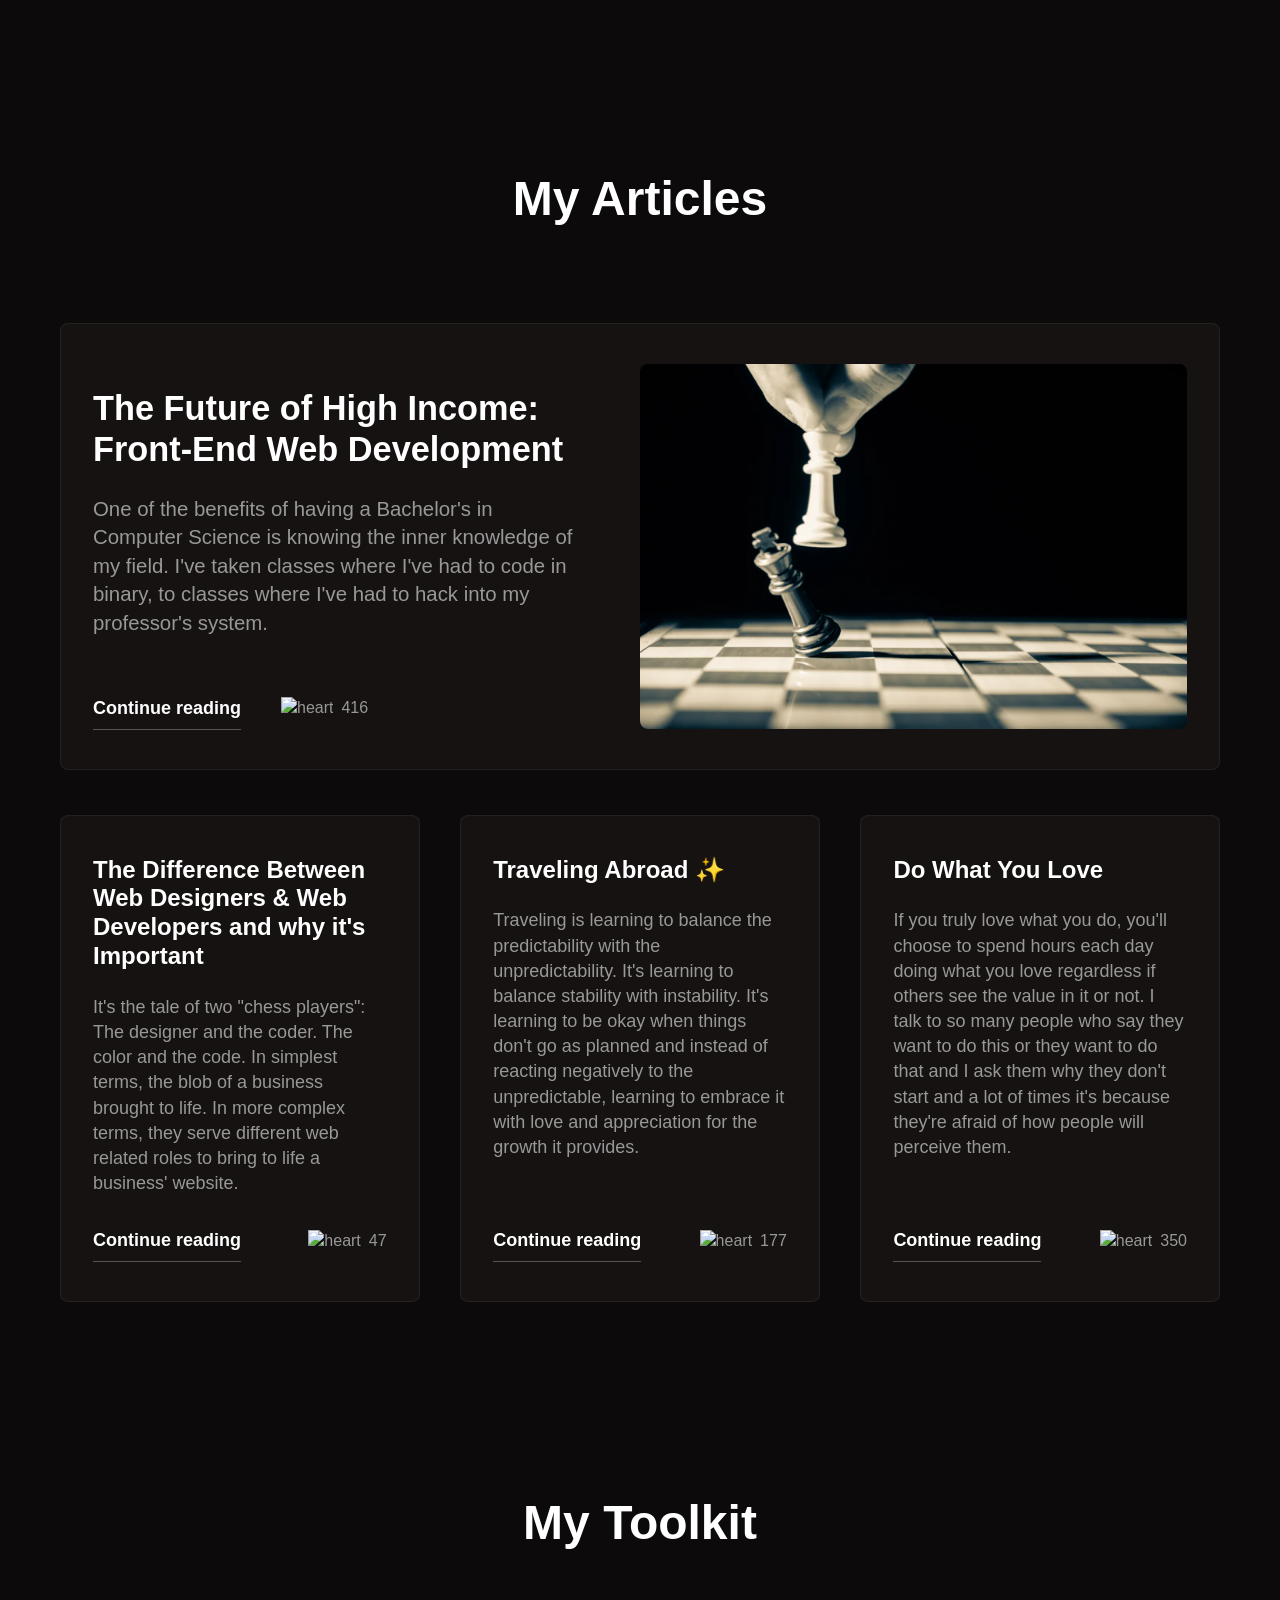
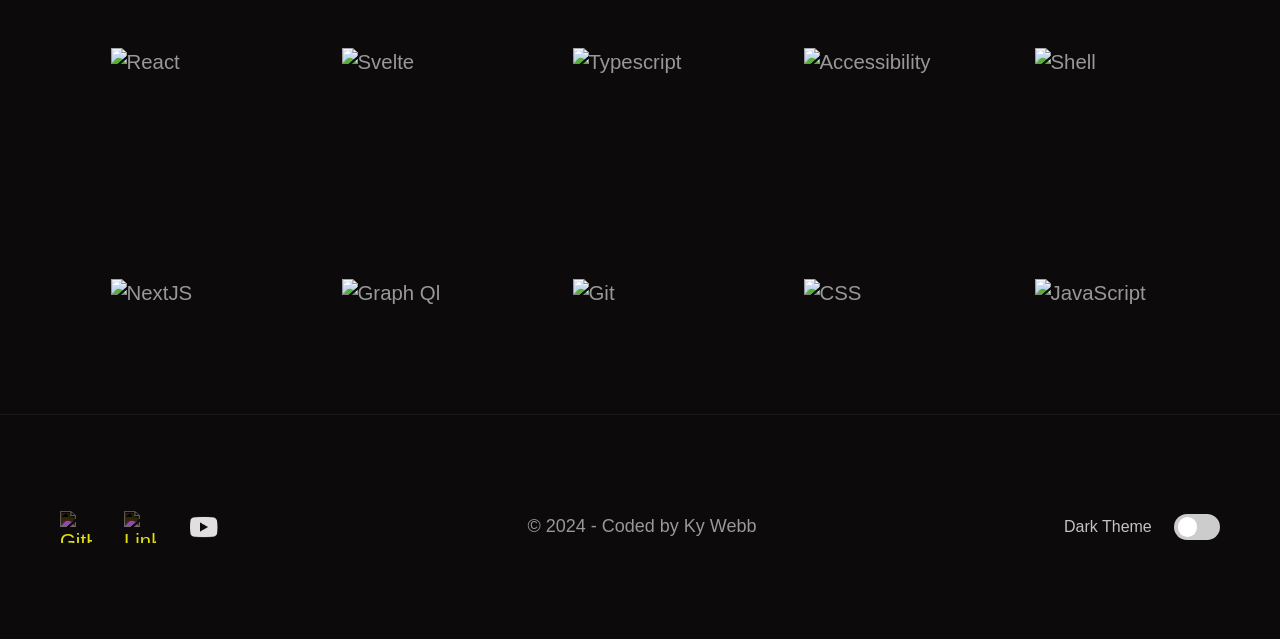
==== commit fb9dae42: "copied spicy coding academy" ====
--- a/index.html
+++ b/index.html
@@ -110,7 +110,7 @@
 
           <!-- Add a small introductory paragraph about yourself -->
           <p class="header-text">
-            A full stack web developer, software engineer, and cyber security analyst.
+            A full stack web developer, software engineer, and cybersecurity professional.
           </p>
 
           <div class="header-btns">
@@ -213,9 +213,80 @@
       </section>
     -->
 
-      <section class="work">
-        <div class="container">
-          <h2 class="h2" id="work">Highlighted Works</h2>
+
+
+    <section class="work">
+      <div class="container">
+        <h2 class="h2" id="work">Highlighted Works</h2>
+        <div class="work-boxes">
+          <div class="work-box">
+            <div class="work-textbox">
+              <!-- Add your project title here -->
+              <h3 class="h3">Spicy Coding Academy Website</h3>
+              <!-- Add small description of your project  -->
+              <p class="work-text">
+                A website that teaches individuals HTML and CSS 
+                in a way that is entertaining and effective
+              </p>
+              
+              <!-- Add technologies you used to build the project -->
+              
+              <ol class="work-technologies">
+                <li>Made with Webflow</li>
+              </ol>
+
+              <div class="work-links">
+                <!-- Add url of project in href attribute -->
+                <a href="https://spicy-coding-academy.webflow.io/" target="_blank" rel="noopener" class="link"
+                  >Explore this website</a
+                >
+
+                <!-- Add link to project source code in href attribute if applicable otherwise feel free to delete or comment the markup -->
+                
+                <a
+                  href="https://github.com/kywebb"
+                  target="_blank"
+                  rel="noopener"
+                  title="Source code"
+                >
+           
+                </a>
+              </div>
+            </div>
+            
+            <picture class="work-img">
+              <img
+                loading="lazy"
+                src="assets/images/spicy-coding.png"
+                alt="coding website"
+              />
+            </picture>
+          </div>
+
+
+
+
+
+
+
+
+
+
+
+
+
+
+
+
+
+
+
+
+
+
+
+
+    
           <div class="work-boxes">
             <div class="work-box">
               <div class="work-textbox">
@@ -460,12 +531,12 @@
                 </ol>
                 <div class="work-links">
                   <!-- Add url of project in href attribute -->
-                  <a href="https://divinerebelrising.com/" target="_blank" rel="noopener" class="link"
+                  <a href="https://arieles-website-e9ffa.web.app/" target="_blank" rel="noopener" class="link"
                     >Explore this website</a
                   >
                      <!-- Add link to project source code in href attribute if applicable otherwise feel free to delete or comment the markup -->
                   <a
-                    href="https://divinerebelrising.com/"
+                    href="https://arieles-website-e9ffa.web.app/"
                     target="_blank"
                     rel="noopener"
                     title="Source code"
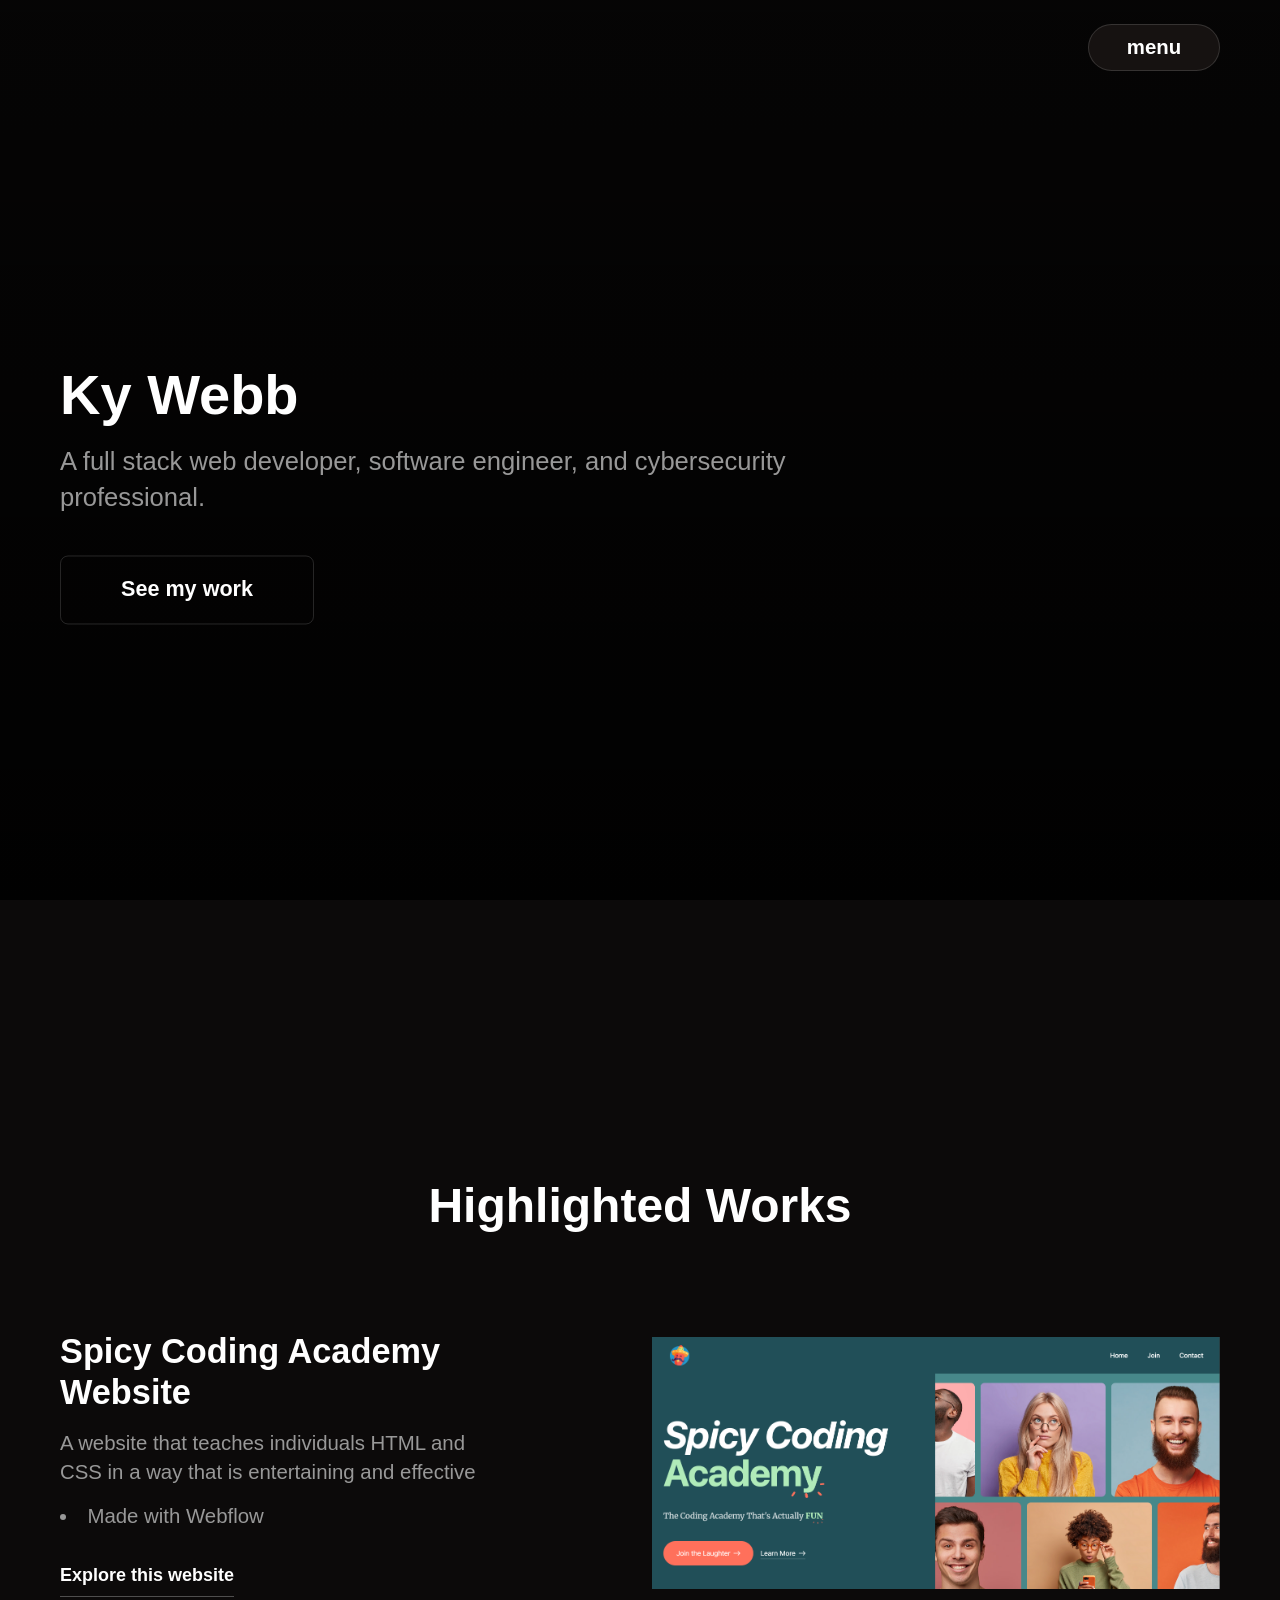
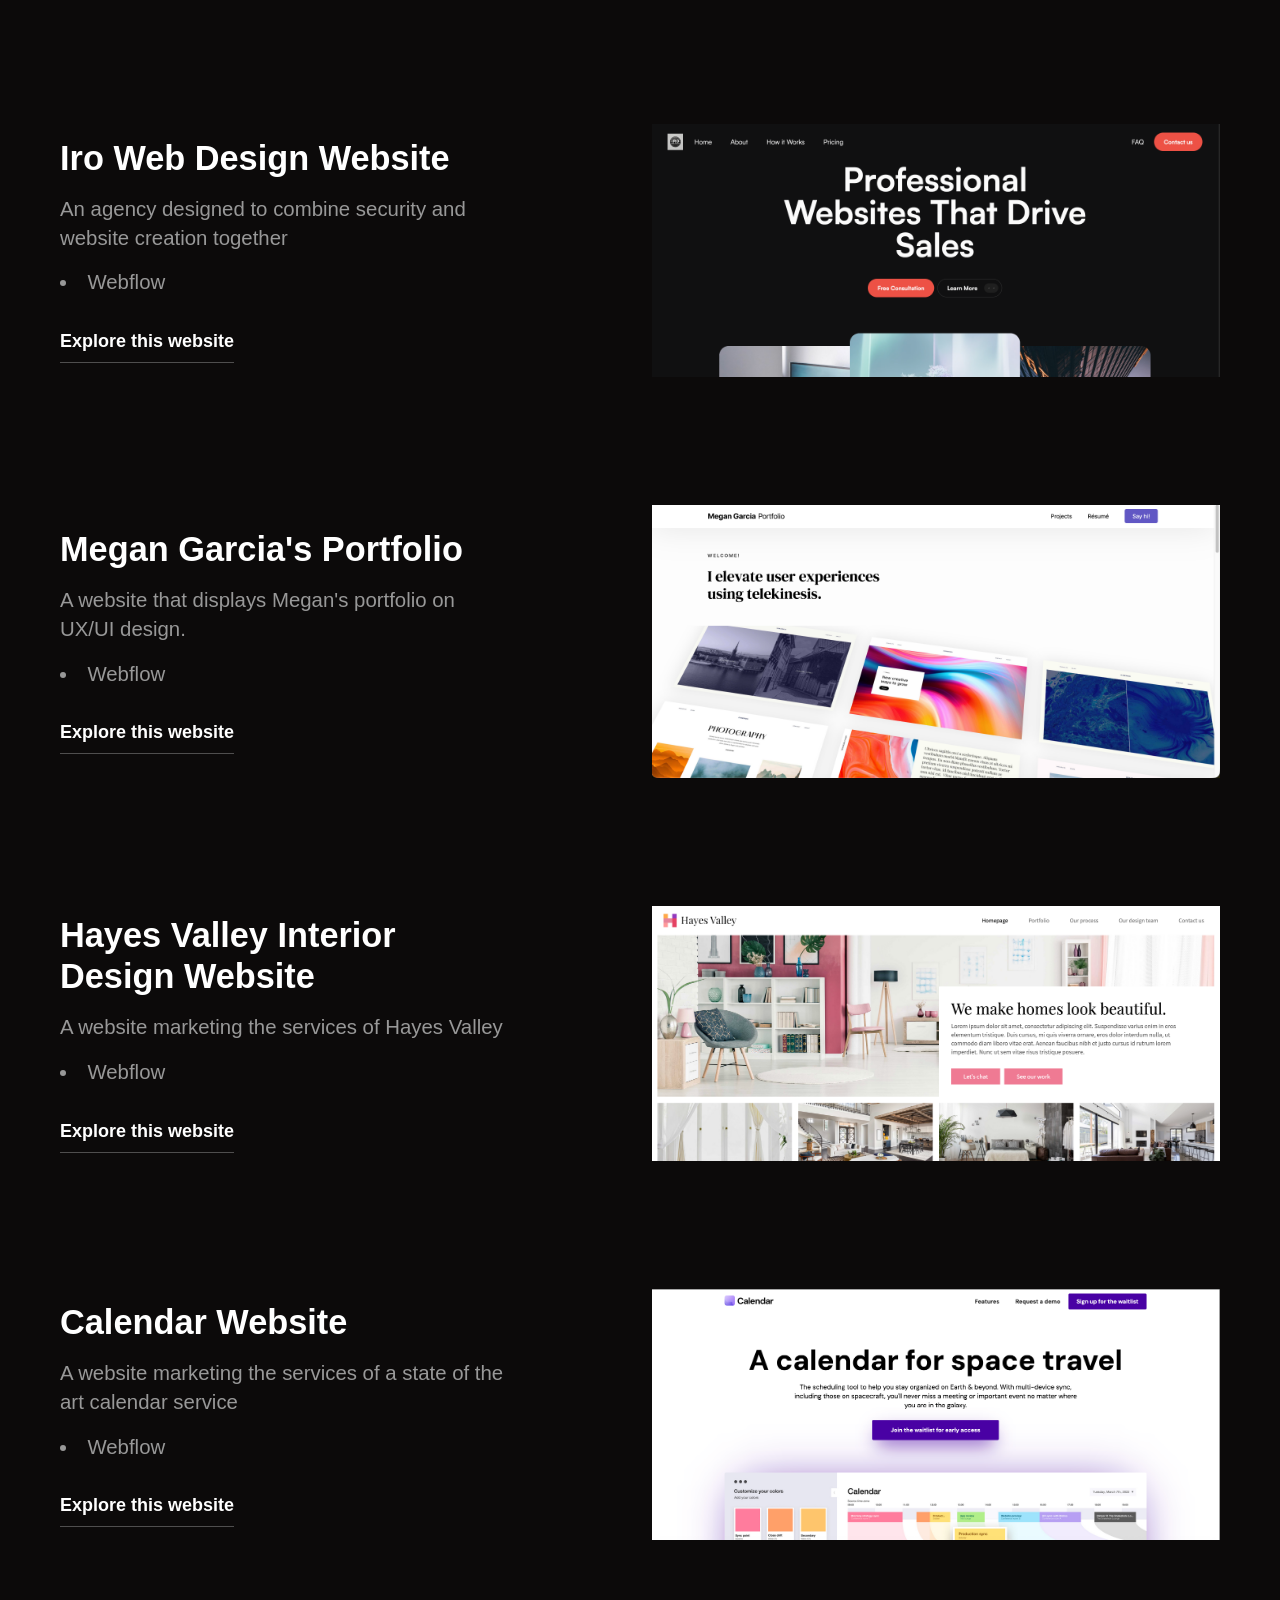
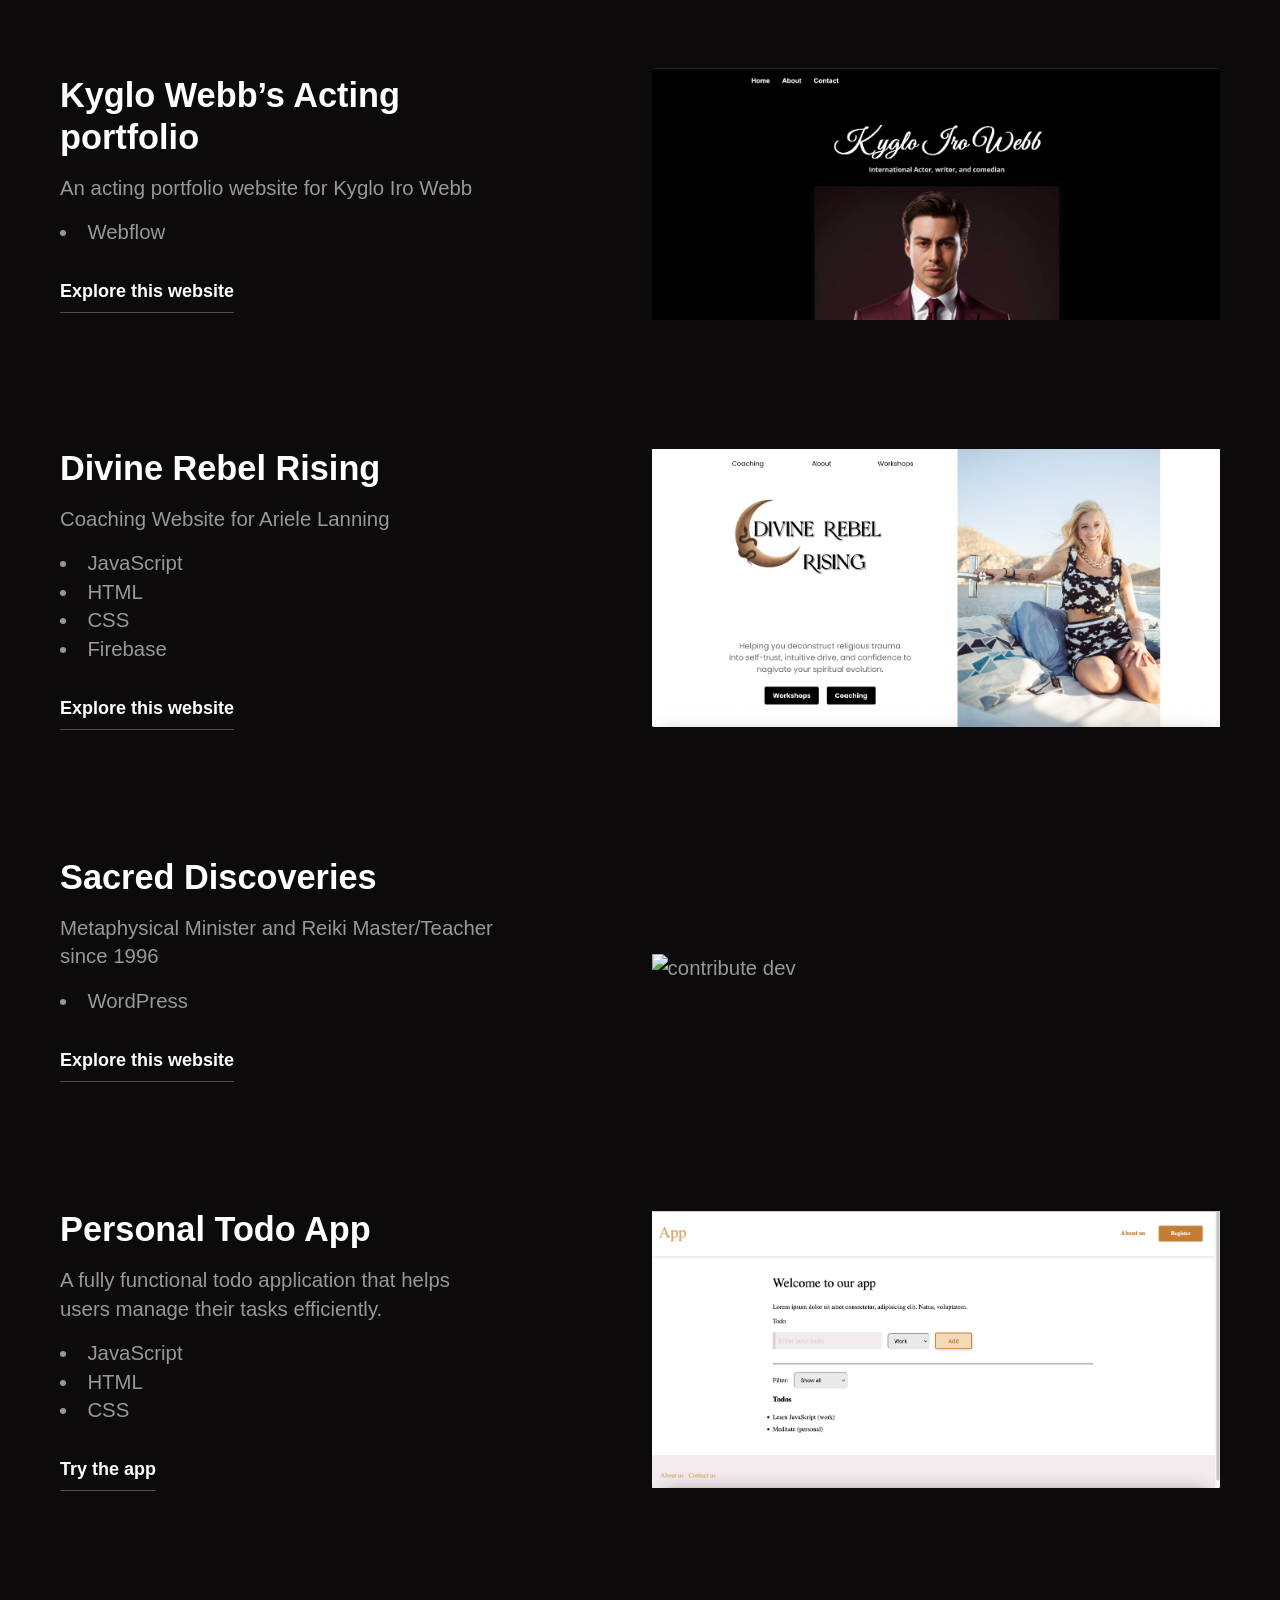
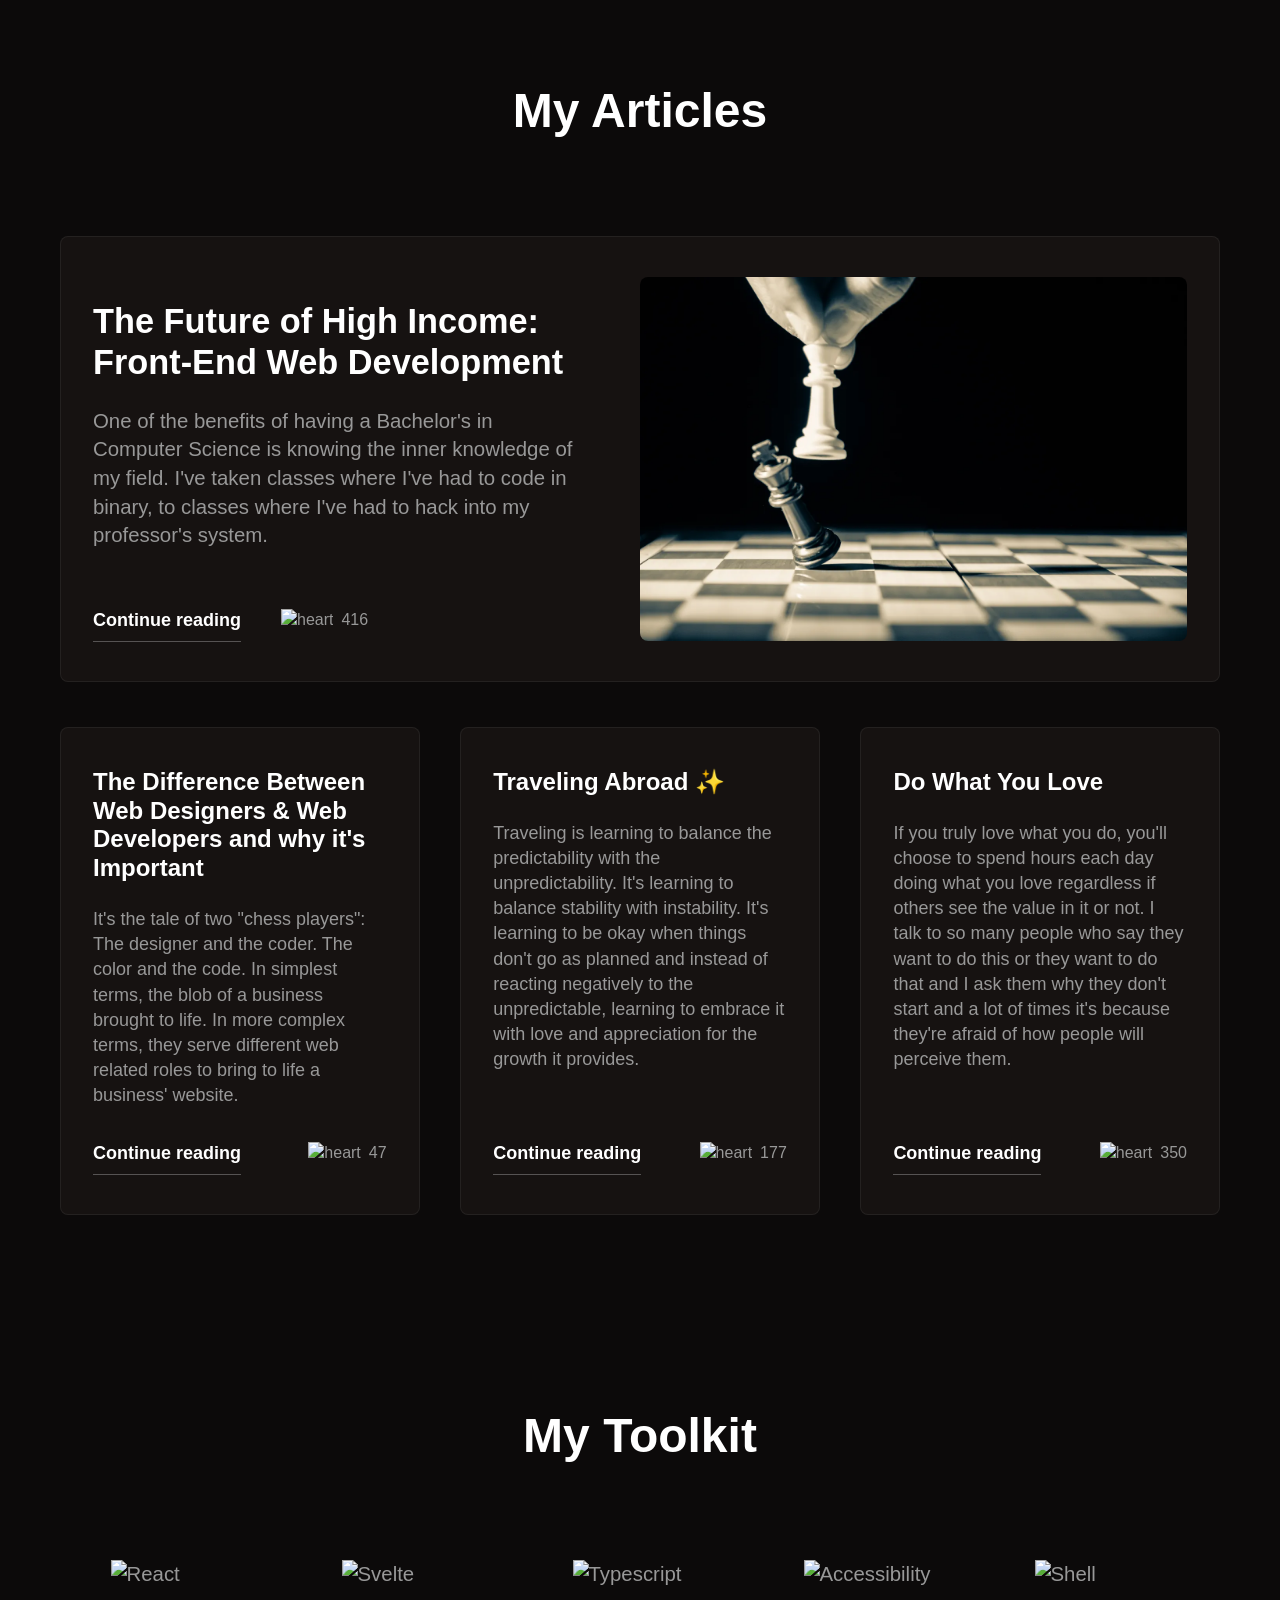
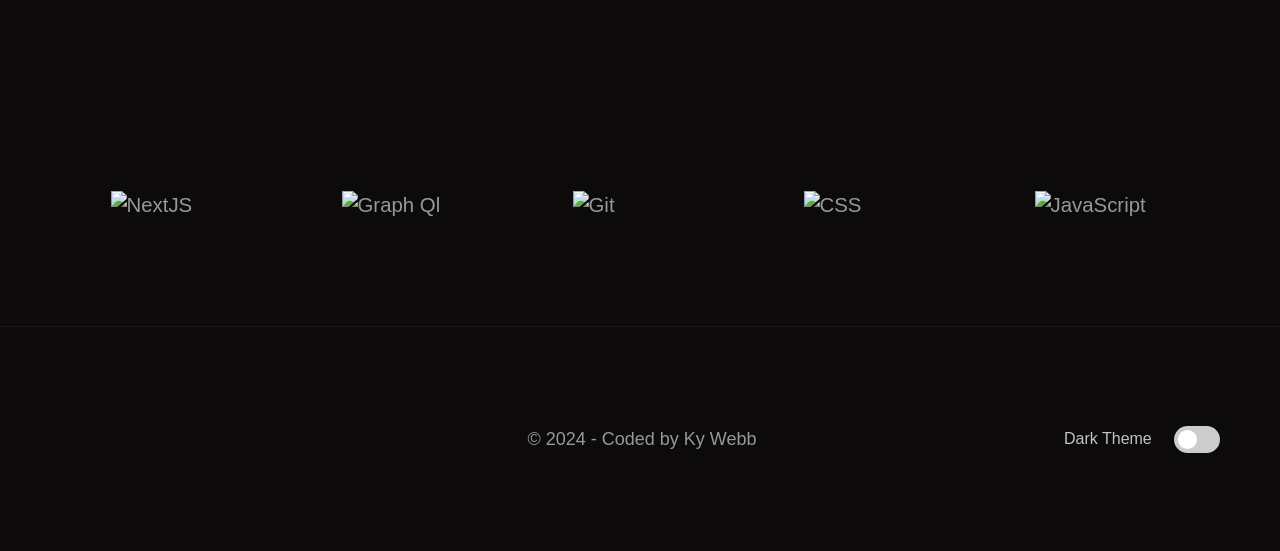
==== commit 3b4b4173: "changed the order" ====
--- a/index.html
+++ b/index.html
@@ -215,78 +215,11 @@
 
 
 
-    <section class="work">
-      <div class="container">
-        <h2 class="h2" id="work">Highlighted Works</h2>
-        <div class="work-boxes">
-          <div class="work-box">
-            <div class="work-textbox">
-              <!-- Add your project title here -->
-              <h3 class="h3">Spicy Coding Academy Website</h3>
-              <!-- Add small description of your project  -->
-              <p class="work-text">
-                A website that teaches individuals HTML and CSS 
-                in a way that is entertaining and effective
-              </p>
-              
-              <!-- Add technologies you used to build the project -->
-              
-              <ol class="work-technologies">
-                <li>Made with Webflow</li>
-              </ol>
-
-              <div class="work-links">
-                <!-- Add url of project in href attribute -->
-                <a href="https://spicy-coding-academy.webflow.io/" target="_blank" rel="noopener" class="link"
-                  >Explore this website</a
-                >
-
-                <!-- Add link to project source code in href attribute if applicable otherwise feel free to delete or comment the markup -->
-                
-                <a
-                  href="https://github.com/kywebb"
-                  target="_blank"
-                  rel="noopener"
-                  title="Source code"
-                >
-           
-                </a>
-              </div>
-            </div>
-            
-            <picture class="work-img">
-              <img
-                loading="lazy"
-                src="assets/images/spicy-coding.png"
-                alt="coding website"
-              />
-            </picture>
-          </div>
-
-
-
-
-
-
-
-
-
-
-
-
-
-
-
-
-
-
-
-
-
-
-
-
     
+
+      <section class="work">
+        <div class="container">
+          <h2 class="h2" id="work">Highlighted Works</h2>
           <div class="work-boxes">
             <div class="work-box">
               <div class="work-textbox">
@@ -378,6 +311,43 @@
 
 
 
+            <div class="work-box">
+              <div class="work-textbox">
+                <!-- Add your project title here -->
+                <h3 class="h3">Megan Garcia's Portfolio</h3>
+                <!-- Add small description of your project  -->
+                <p class="work-text">
+                  A website that displays Megan's portfolio on UX/UI design.
+                <ol class="work-technologies">
+                  <li>Webflow</li>
+                </ol>
+                <div class="work-links">
+                  <!-- Add url of project in href attribute -->
+                  <a href="https://21-day-portfolio---webflow-university.webflow.io/" target="_blank" rel="noopener" class="link"
+                    >Explore this website</a
+                  >
+
+                   <!-- Add link to project source code in href attribute if applicable otherwise feel free to delete or comment the markup -->
+                  <a
+                    href="https://21-day-portfolio---webflow-university.webflow.io/"
+                    target="_blank"
+                    rel="noopener"
+                    title="Source code"
+                  >
+     
+                  </a>
+                </div>
+              </div>
+              
+              <!-- Update img src and alt attribute  -->
+              <picture class="work-img">
+                <img
+                  loading="lazy"
+                  src="assets/images/21-day-webflow.png"
+                  alt="contribute dev"
+                />
+              </picture>
+            </div>
 
 
 
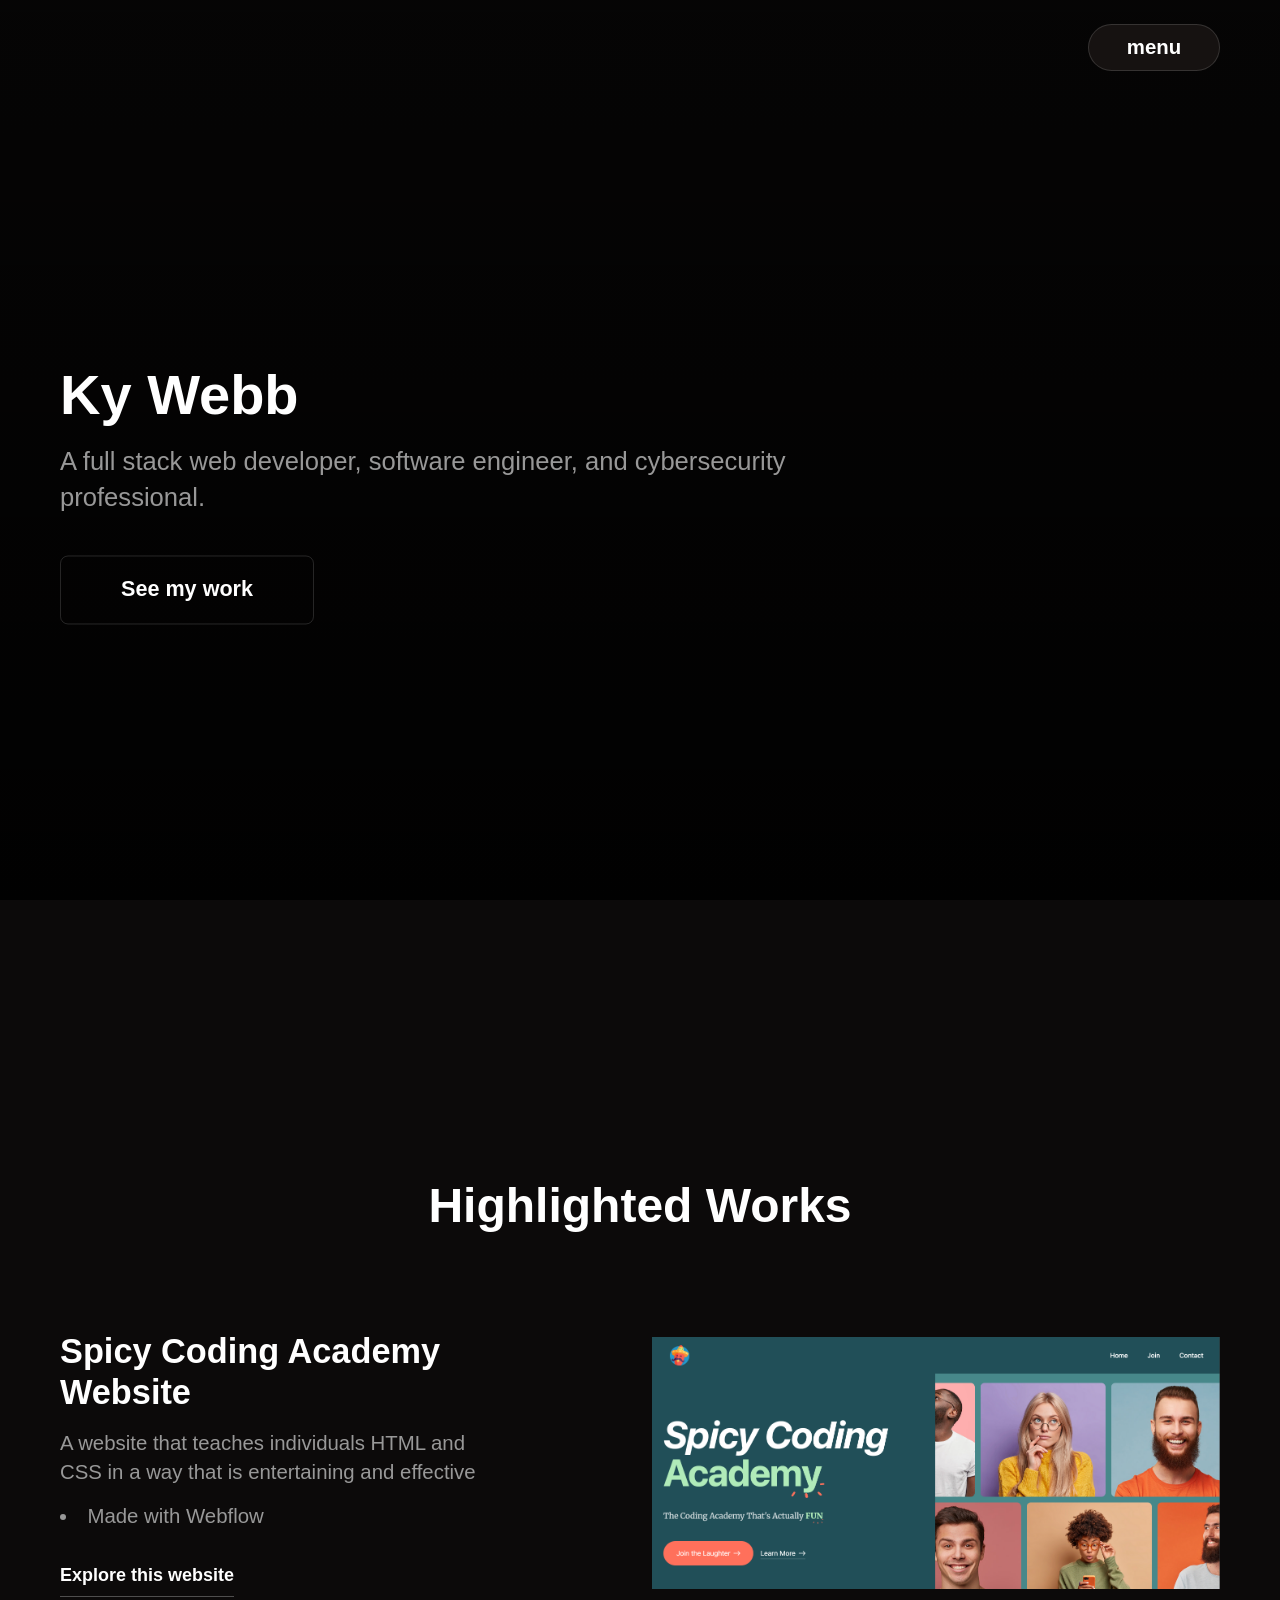
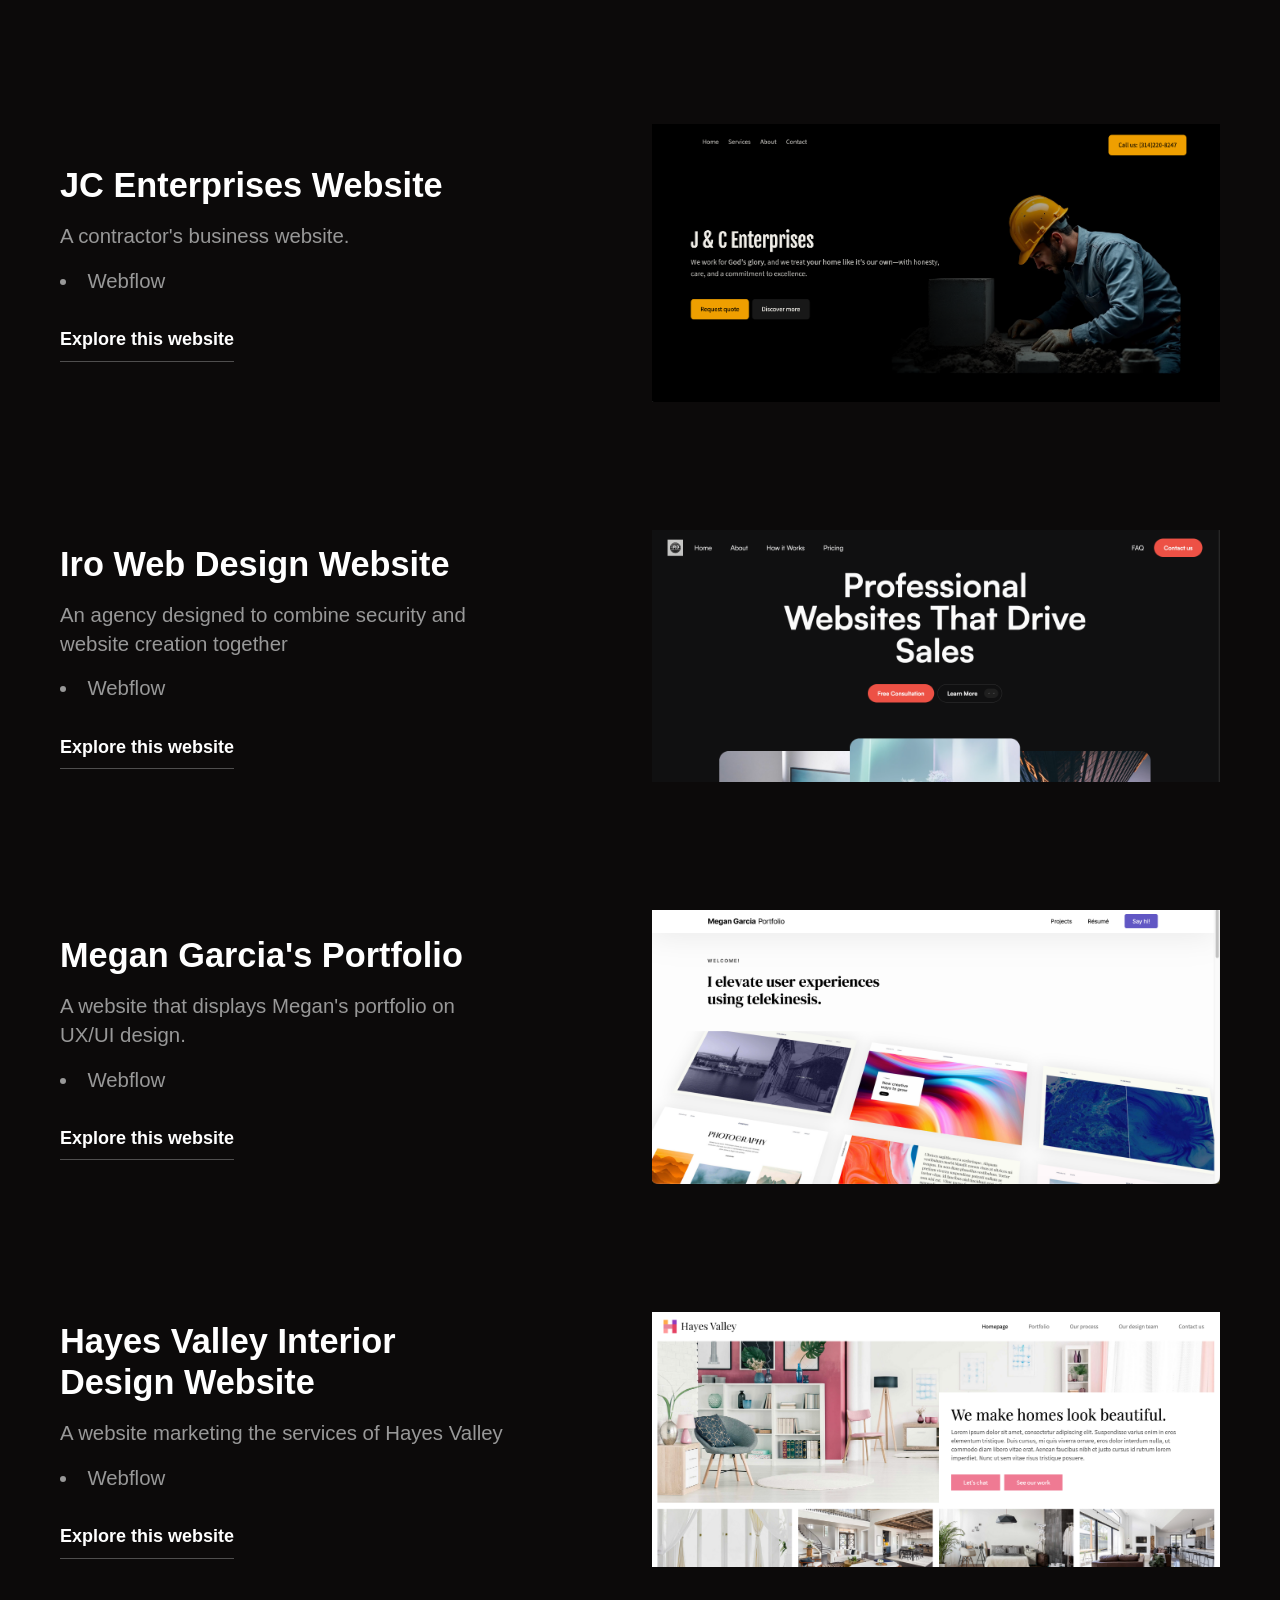
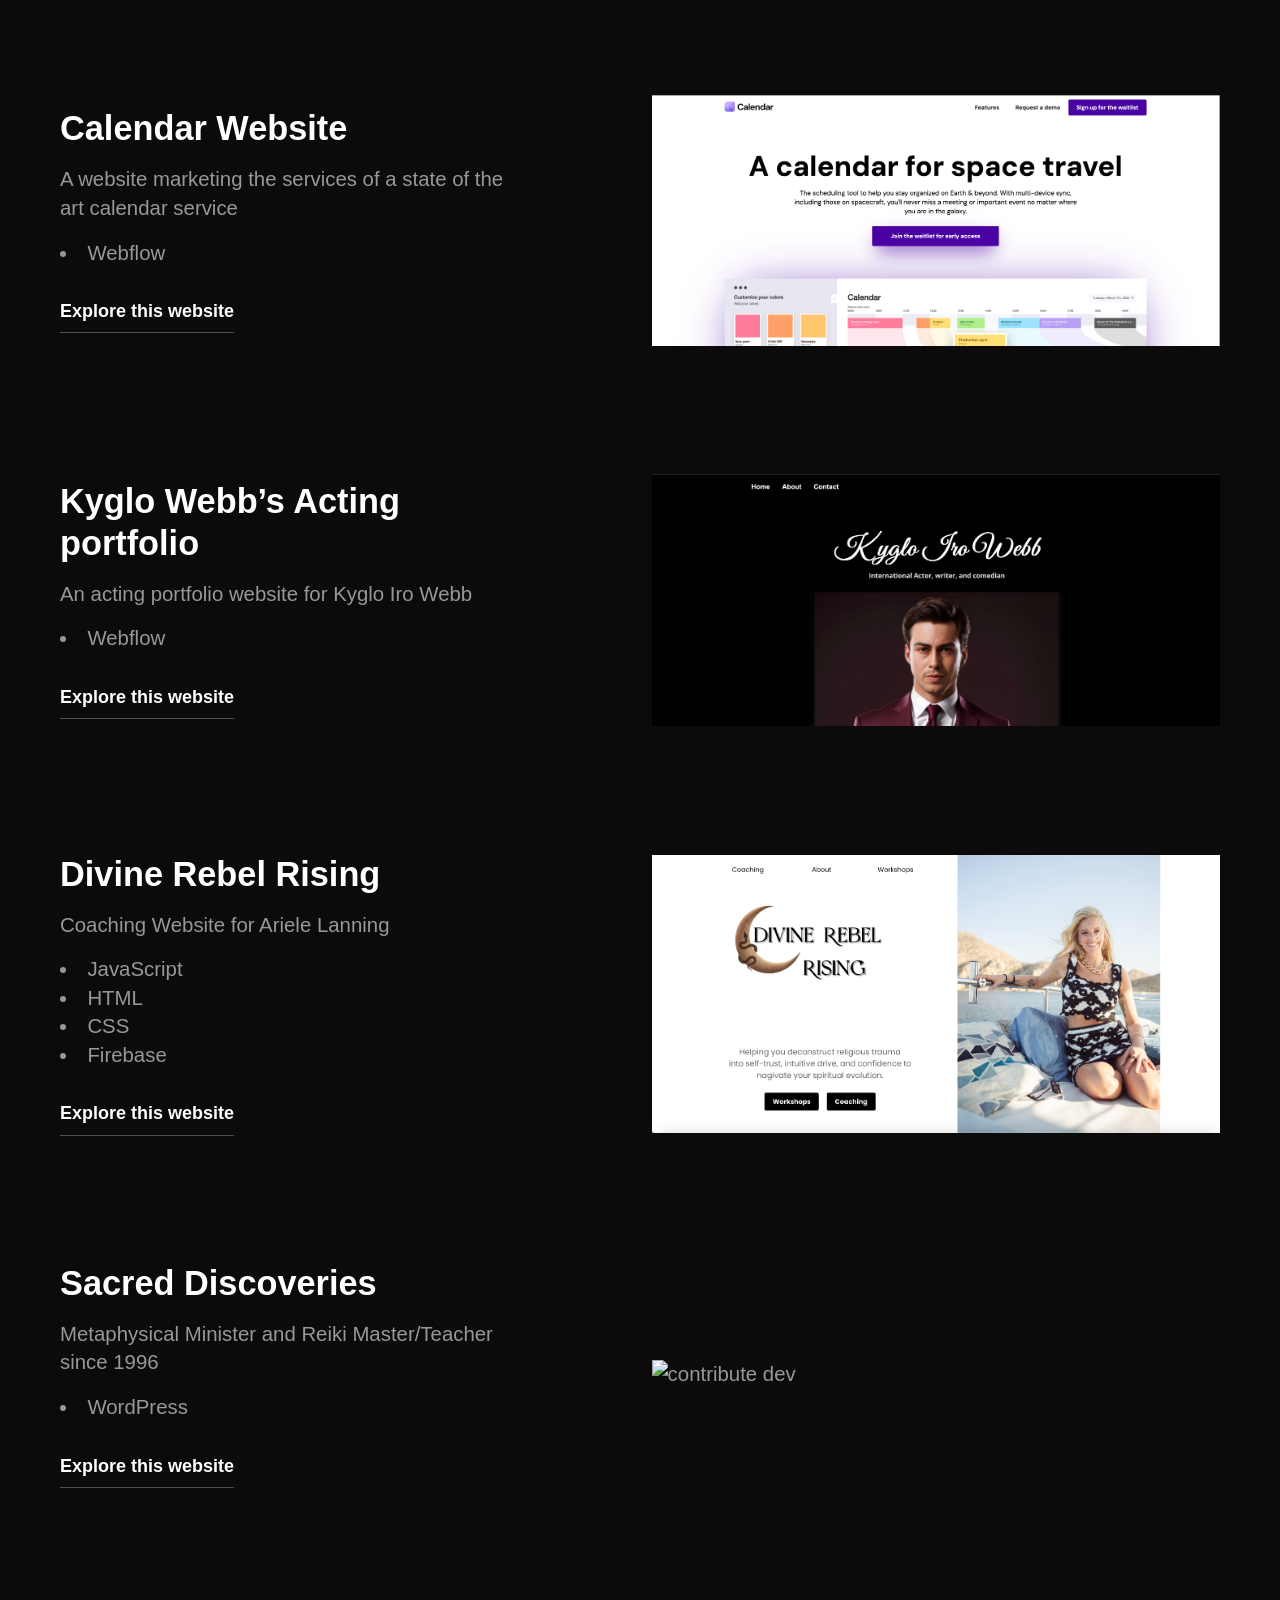
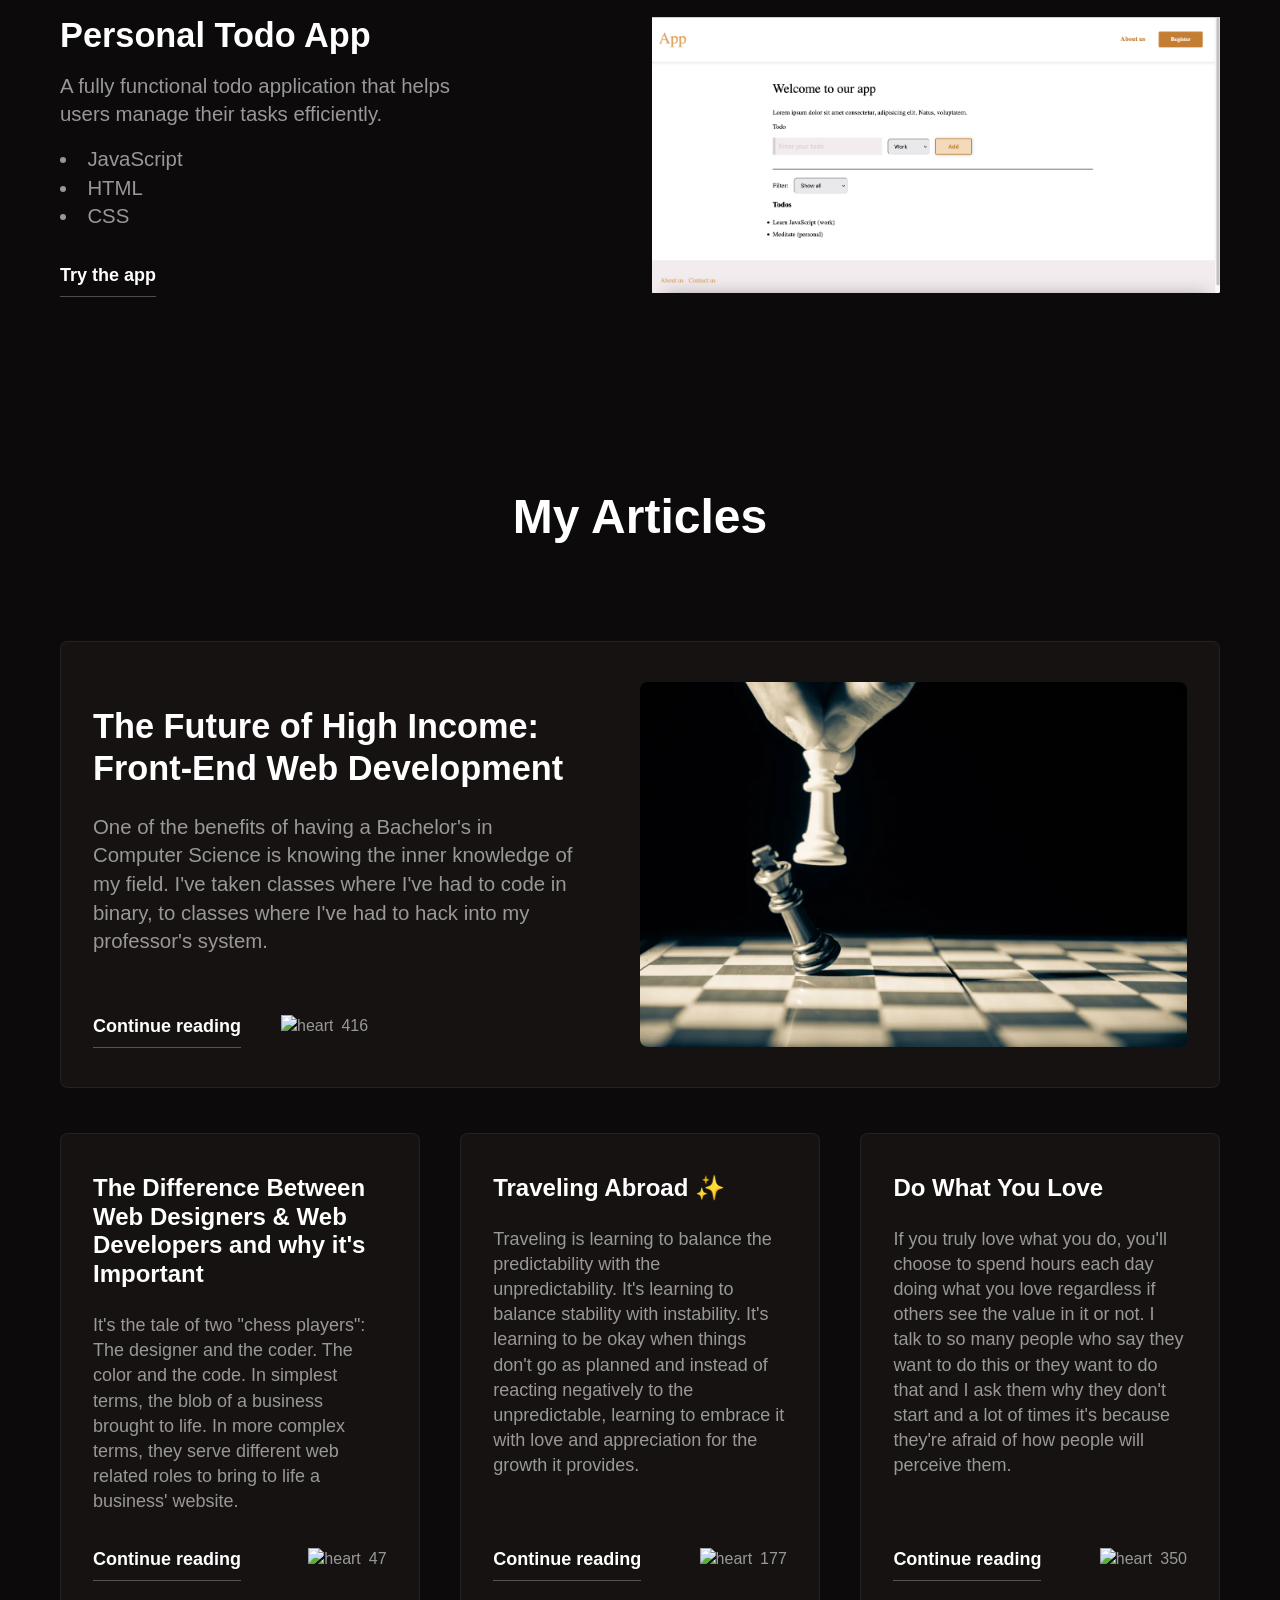
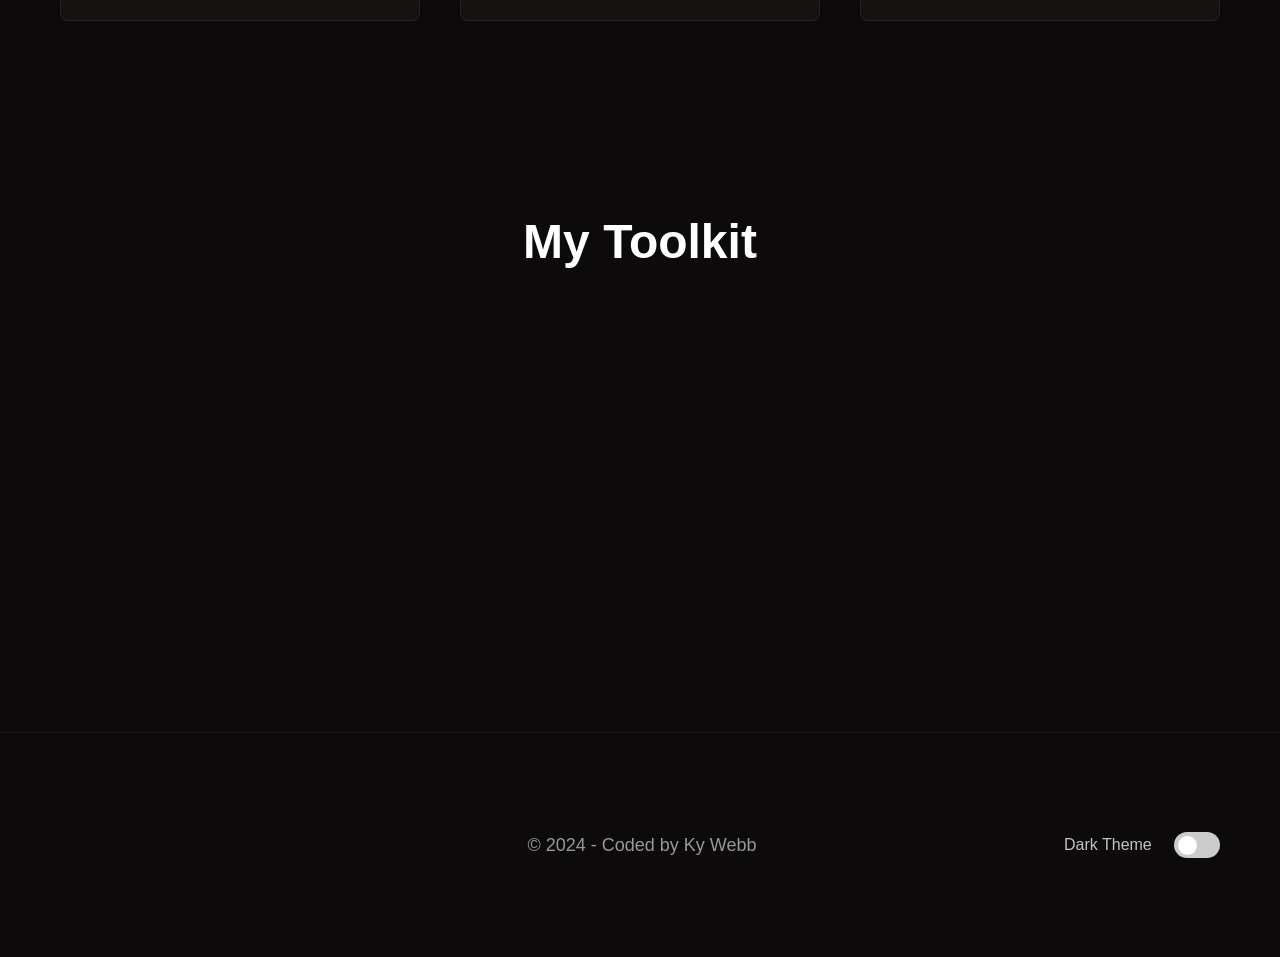
==== commit 9284c6d4: "added J & C Enterprises" ====
--- a/index.html
+++ b/index.html
@@ -264,6 +264,53 @@
                 />
               </picture>
             </div>
+
+
+
+
+
+            <div class="work-box">
+              <div class="work-textbox">
+                <!-- Add your project title here -->
+                <h3 class="h3">JC Enterprises Website</h3>
+                <!-- Add small description of your project  -->
+                <p class="work-text">
+                  A contractor's business website.
+                </p>
+                <ol class="work-technologies">
+                  <li>Webflow</li>
+                </ol>
+                <div class="work-links">
+                  <!-- Add url of project in href attribute -->
+                  <a href="https://j-c-enterprises.webflow.io/" target="_blank" rel="noopener" class="link"
+                    >Explore this website</a
+                  >
+
+                   <!-- Add link to project source code in href attribute if applicable otherwise feel free to delete or comment the markup -->
+                  <a
+                    href="https://j-c-enterprises.webflow.io/"
+                    target="_blank"
+                    rel="noopener"
+                    title="Source code"
+                  >
+     
+                  </a>
+                </div>
+              </div>
+              
+              <!-- Update img src and alt attribute  -->
+              <picture class="work-img">
+                <img
+                  loading="lazy"
+                  src="assets/images/jc-enterprises.png"
+                  alt="contribute dev"
+                />
+
+              </picture>
+            </div>
+
+
+
 
 
 
